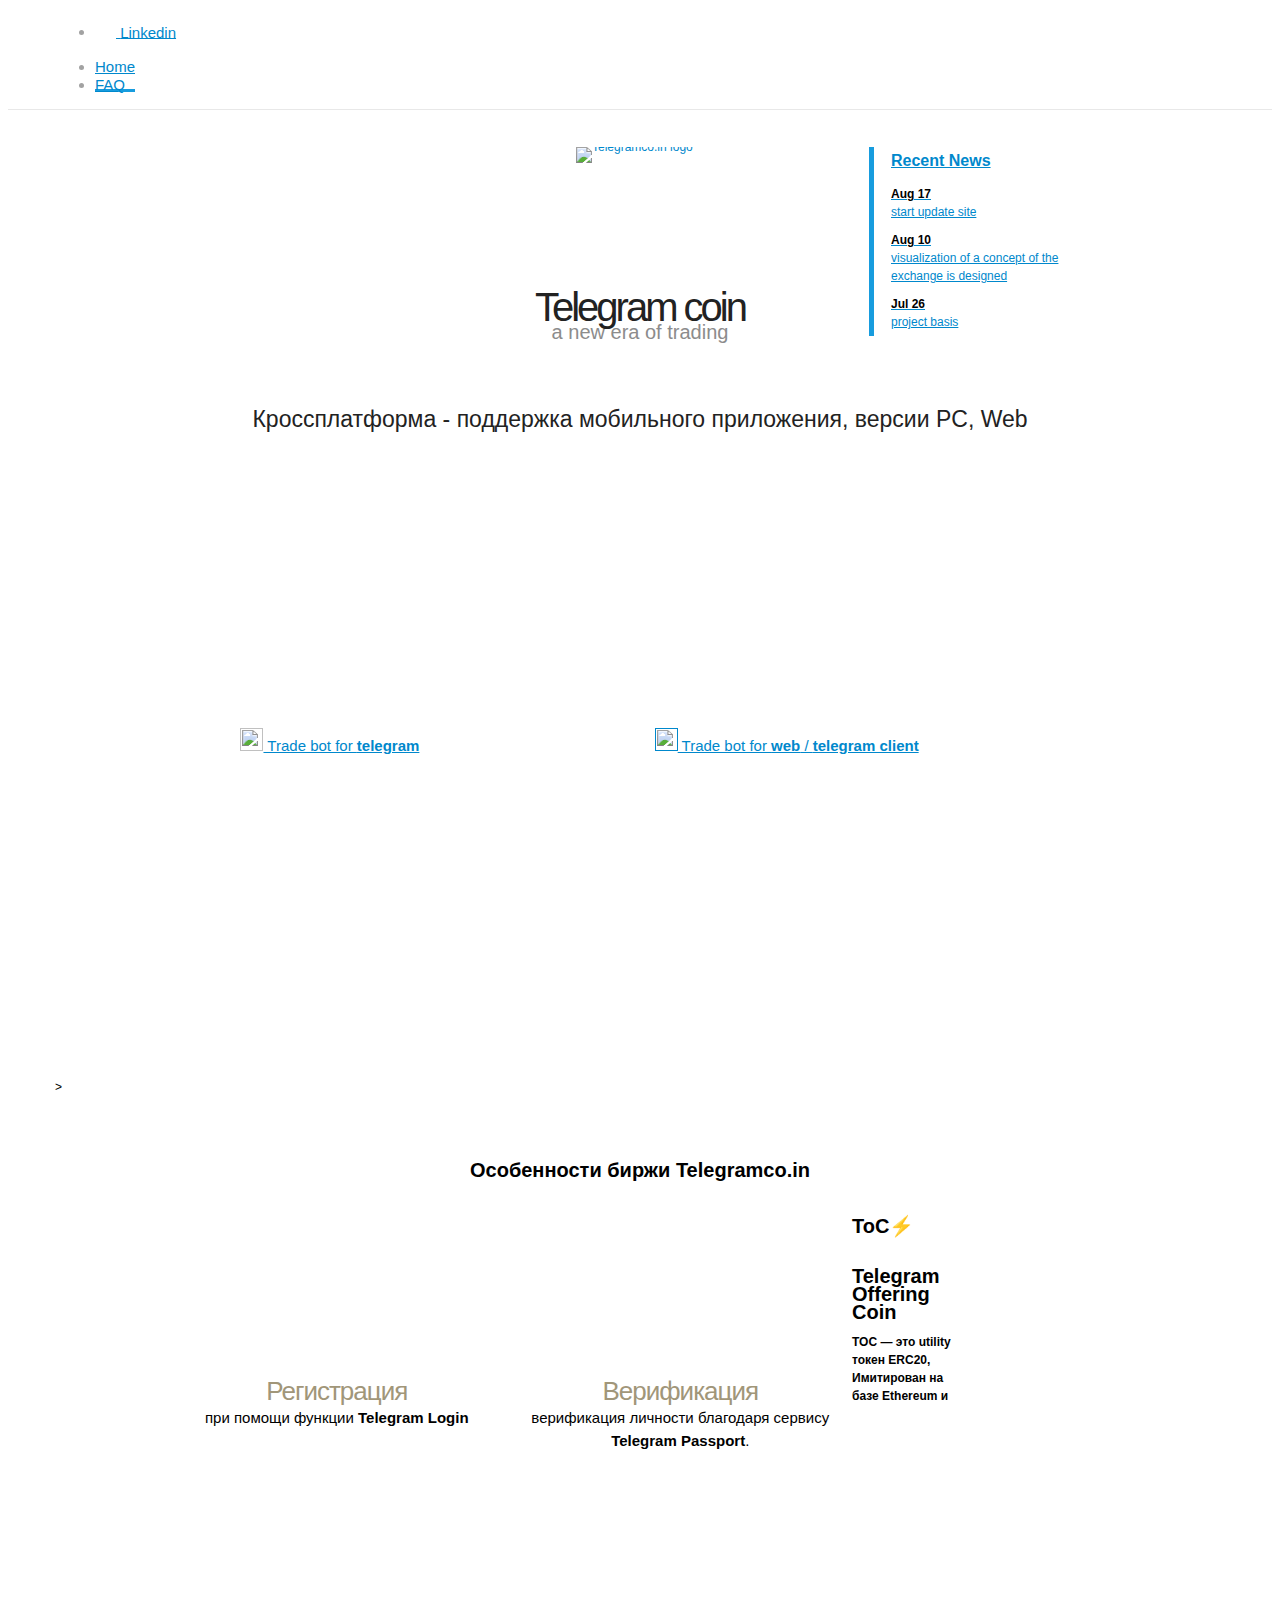
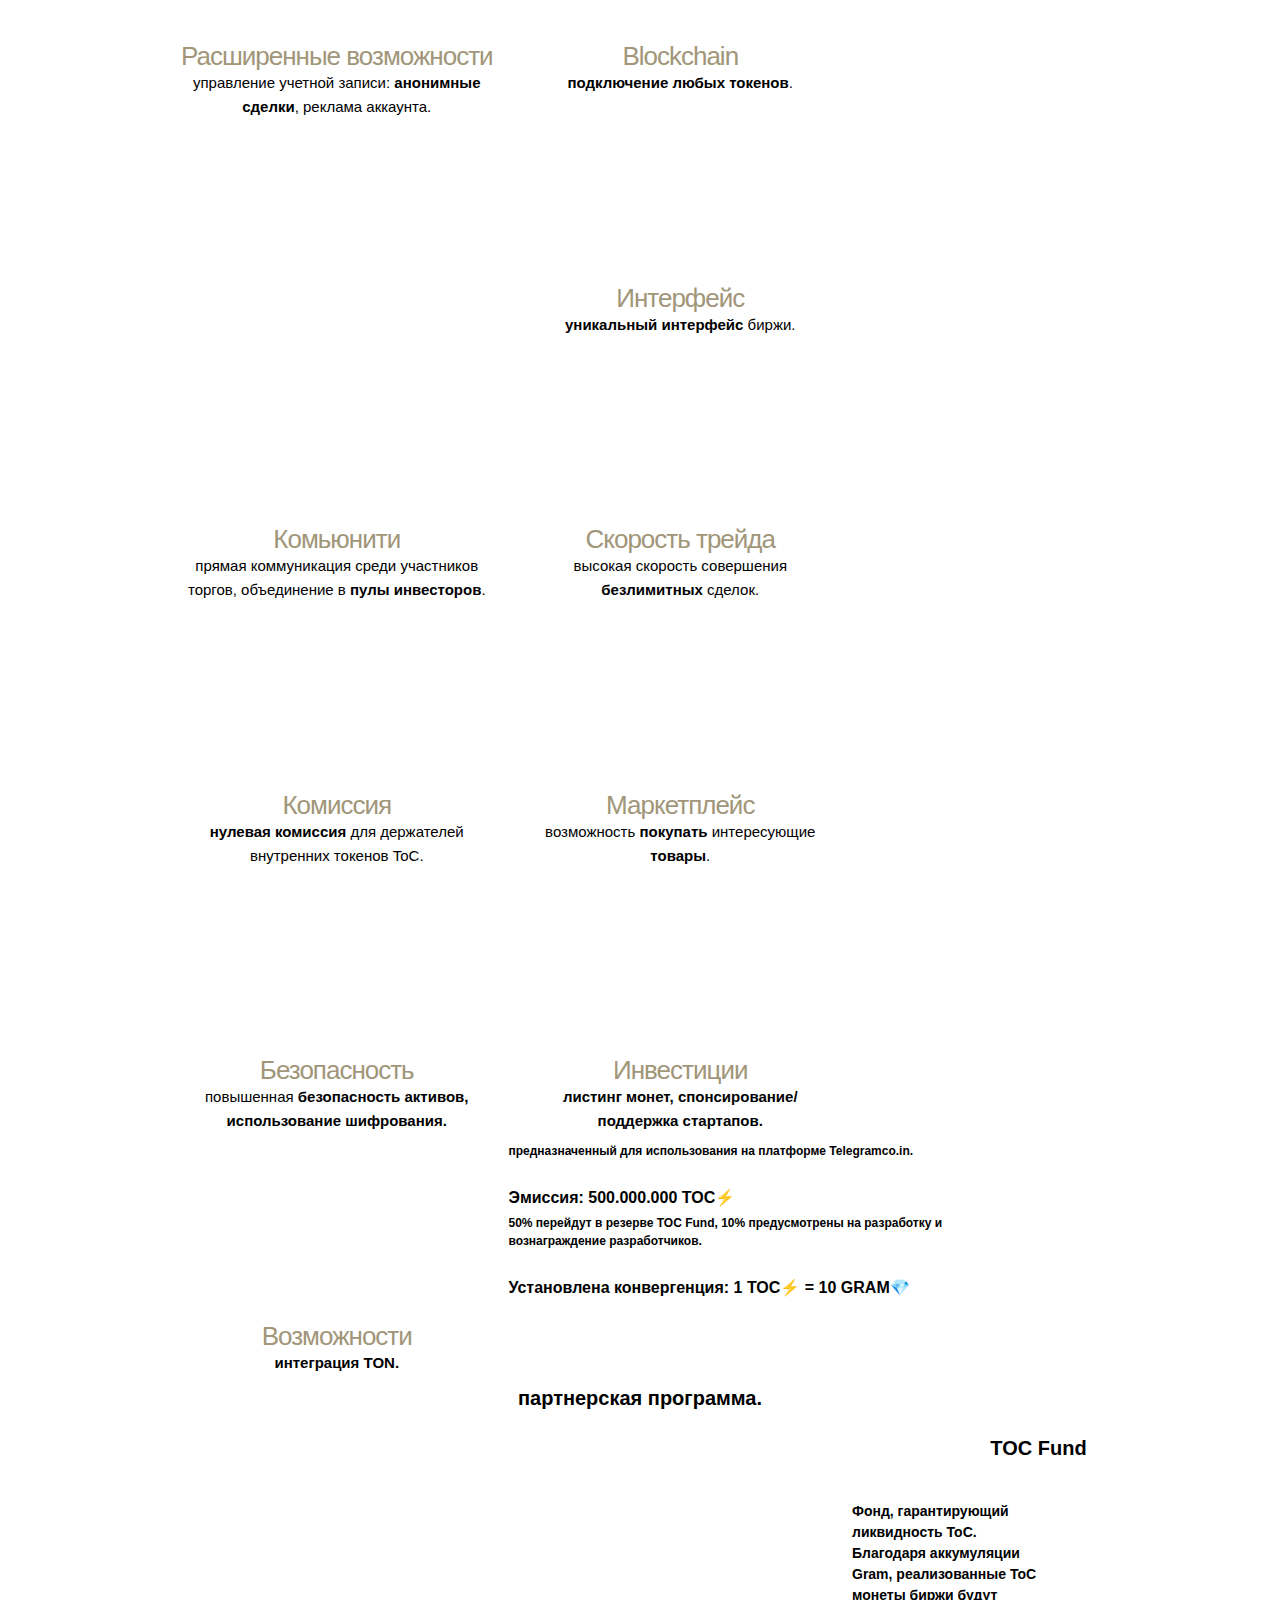
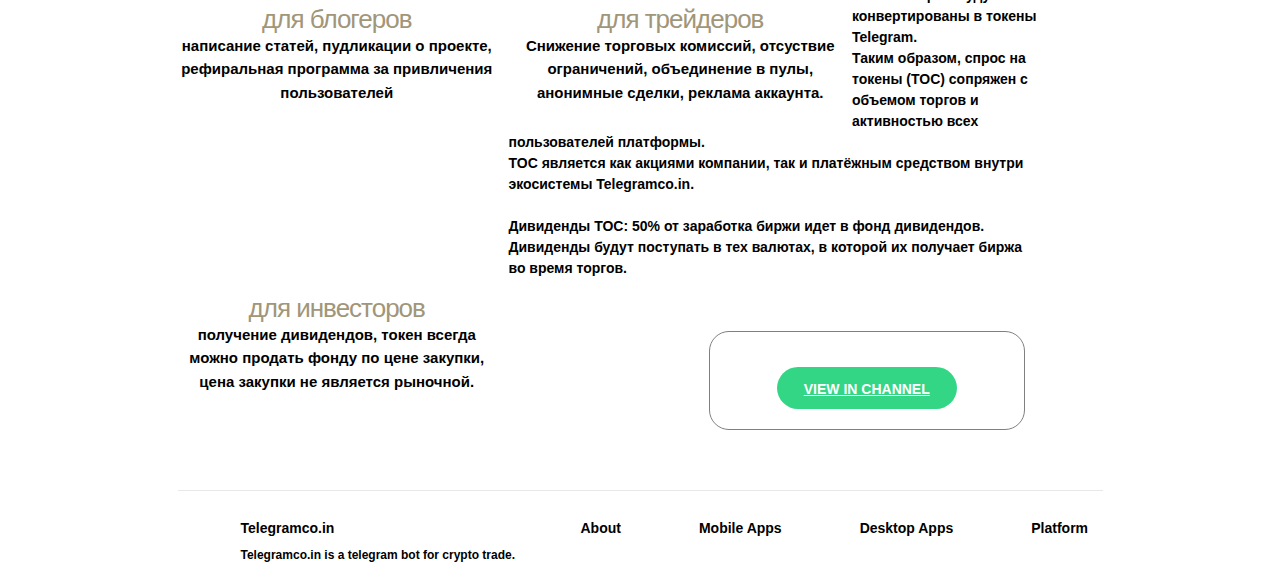
==== index.html @ ead64e20 "Update index.html" ====
<!DOCTYPE html>
<html>
  <head>
    <meta charset="utf-8">
    <title>Telegramco.in</title>
    <meta name="viewport" content="width=device-width, initial-scale=1.0">
    <meta property="og:title" content="Telegram coin – a new era of trading">
    <meta property="og:image" content="t_logo.png">
    <meta property="og:site_name" content="telegram-coin">
    <meta property="og:description" content="">
    
    <meta name="telegram:channel" content="@tonmarket">
    <link rel="shortcut icon" href="favicon.ico" type="image/x-icon">
    <link href="/css/bootstrap.min.css?2" rel="stylesheet">
    <link href="telegram-coin.css?148" rel="stylesheet" media="screen">
    <style>
    </style>
  </head>
  <body>
    <div id="fb-root"></div>
    <div class="tl_page_wrap">
      	<div class="tl_page_head navbar navbar-static-top navbar navbar-tg">
        	<div class="navbar-inner">
          		<div class="container clearfix">

            		<ul class="nav navbar-nav navbar-right">
		            	<li class="navbar-twitter">
		            		
		            		<a href="https://www.linkedin.com/company/telegram-coin/" target="_blank" data-track="Follow/linkedin" onclick="trackDlClick(this, event)">
		            			<i class="icon icon-twitter"></i>
		            			<span class="hidden-xs"> Linkedin</span>
		            		</a>
		            	</li>
		            </ul>
		            <!--ul class="slightly-pull-right nav">
					  <li class="dropdown">
					    <a class="dropdown-toggle" style="padding: 14.5px 0;" onclick="return dropdownClick(this, event)" href="#">Language <b class="caret"></b></a>
					    <ul class="dropdown-menu">
					      <li><a href="/">English</a></li>
					      <li><a href="/ru">Rusian</a></li>
					    </ul>
					  </li>
					</ul-->
					<ul class="nav navbar-nav">
					  	<li class="active"><a href="/">Home</a></li>
					  	<li class=""><a href="/faq">FAQ</a></li>
					</ul>
          		</div>
        	</div>
    	</div>
    	<div class="container clearfix tl_page_container tl_main_page_container">
        	<div class="tl_page">
        		<div class="tl_main_wrap">
  					<div class="tl_main_head">
						<div class="tl_main_side_blog">
							<div class="side_blog_wrap">
								<a href="/blog" class="side_blog_header">Recent News</a>
								<div class="side_blog_entries">
									<a href="" class="side_blog_entry">
										<div class="side_blog_date">Aug 17</div>
										<div class="side_blog_title">start update site</div>
									</a>
									<a href="" class="side_blog_entry">
										<div class="side_blog_date">Aug 10</div>
										<div class="side_blog_title">visualization of a concept of the exchange is designed</div>
									</a>
									<a href="" class="side_blog_entry">
										<div class="side_blog_date">Jul 26</div>
										<div class="side_blog_title">project basis</div>
									</a>
								</div>
							</div>
						</div>
						<div class="tl_main_logo_wrap">
							<a href="" class="tl_main_logo">
								<img class="tl_main_logo" src="/img/t_logo.png" alt="Telegramco.in logo"/>
								<h3 class="tl_main_download_desktop_header">Telegram coin</h3>
							</a>
							<p class="tl_main_logo_lead">a new era of trading</p>
						</div>
					</div>
					<div class="tl_main_download_desktop_section">
					    <h3 class="tl_main_download_desktop_header">Кроссплатформа - поддержка мобильного приложения, версии PC, Web</h3>
					</div
					<div class="tl_main_download_mobile clearfix">
						<div class="tl_main_download_mobile clearfix">
	  						<a href="https://Telegram.org" class="tl_main_download_link tl_main_download_link_android" target="_blank" data-track="AppDownload/Android" onclick="trackDlClick(this, event)">
	    						<img src="/img/tellogo.png" style="width: 23px; height: 23px;"> Trade bot for <strong>telegram</strong>
	  						</a>
	  						<a href="" class="tl_main_download_link tl_main_download_link_ios" target="_blank" data-track="AppDownload/iOS" onclick="trackDlClick(this, event)">
	    						<img src="/img/t_logo.png" style="width: 23px; height: 23px;"> Trade bot for <strong>web</strong> / <strong>telegram client</strong>
	  						</a>
	  						<!--a href="/dl/wp" class="tl_main_download_link tl_main_download_link_wp" target="_blank" data-track="AppDownload/WP" onclick="trackDlClick(this, event)">
	    						<i class="icon icon-wp"></i>Telegram for <strong>WP</strong>
	  						</a>
	  						<a href="//desktop.telegram.org/" class="tl_main_download_link tl_main_download_link_tdesktop" data-track="AppDownload/TDesktop" onclick="trackDlClick(this, event)">
								Telegram for <strong>Windows / Mac / Linux</strong>
							</a>

							<a class="tl_main_download_more_btn" href="/apps">Browse more Telegram apps<i class="icon icon-arrow-more"></i></a-->
						</div>
  					</div>
>
					<!--div id="dev_page_content_wrap" class=" dev_faq_page">
						<div id="dev_page_content" class="mobile_main_content" dir="auto">
							<p>
								Telegram — кроссплатформенный мессенджер, позволяющий обмениваться сообщениями и медиафайлами многих форматов. Используются проприетарная серверная часть c закрытым кодом, работающая на мощностях нескольких компаний США и Германии, финансируемых Павлом Дуровым в объёме порядка 13 млн долларов США ежегодно, и несколько клиентов с открытым исходным кодом, в том числе под лицензией GNU GPL.
							</p>
						</div>
					</div-->
					<!--div id="dev_page_content_wrap" class=" dev_faq_page">
						<div id="dev_page_content" class="mobile_main_content" dir="auto">
							<p><strong>Telegramco.in</strong> является первой криптовалютной биржей c интеграцией мессенджера для совершения P2P сделок.
								<br><br>
								Наш сервис позиционируется как дополнение экосистемы <strong>Telegram</strong>, благодаря функционалу и инструментам, любой пользователь 
								сможет безопасно произвести обмен или инвестировать в криптовалюты. Платформа <strong>Telegramco.in</strong> 
								нацелена стать лидирующим ресурсом в сети <strong>TON</strong>.
								<br><br>Что такое <strong>TON</strong> можно узнать здесь: 
								<a href="https://paper.dropbox.com/doc/UIo8QqHpmN6Sy57J7UEj1" onclick="return dropdownClick(this, event)">+Telegram. TON</a>
							</p>
						</div>
					</div-->

					<div class="tl_main_body">
						<a name="what-can-you-do-with-Telegram"></a>
						<h3 class="tl_main_body_header">Особенности биржи <strong>Telegramco.in</strong></h3>

					  	<div class="tl_main_cards clearfix">
					    	<div class="tl_main_card_cell">
					      		<div class="tl_main_card_wrap">
						        	<div class="tl_main_card tl_main_card_connect"></div>
						        	<h3 class="tl_main_card_header">Регистрация</h3>
					        		<div class="tl_main_card_lead">при помощи функции <strong>Telegram Login</strong></div>
					      		</div>
					    	</div>

						    <div class="tl_main_card_cell">
						      	<div class="tl_main_card_wrap">
						        	<div class="tl_main_card tl_main_card_coordinate"></div>
						        	<h3 class="tl_main_card_header">Верификация</h3>
						        	<div class="tl_main_card_lead">верификация личности благодаря сервису <strong>Telegram Passport</strong>.</div>
						      	</div>
						    </div>

						    <div class="tl_main_card_cell">
						      	<div class="tl_main_card_wrap">
						        	<div class="tl_main_card tl_main_card_synchronize"></div>
						        	<h3 class="tl_main_card_header">Расширенные возможности</h3>
						        	<div class="tl_main_card_lead">управление учетной записи: <strong>анонимные сделки</strong>, реклама аккаунта.</div>
						      	</div>
						    </div>

						    <div class="tl_main_card_cell">
						      	<div class="tl_main_card_wrap">
						        	<div class="tl_main_card tl_main_card_send"></div>
						        	<h3 class="tl_main_card_header">Blockchain</h3>
						        	<div class="tl_main_card_lead"><strong>подключение любых токенов</strong>.</div>
						      	</div>
						    </div>

						    <div class="tl_main_card_cell">
						      	<div class="tl_main_card_wrap">
						        	<div class="tl_main_card tl_main_card_encrypt"></div>
						        	<h3 class="tl_main_card_header">Интерфейс</h3>
						        	<div class="tl_main_card_lead"><strong>уникальный интерфейс</strong> биржи.</div>
						      	</div>
						    </div>

						    <div class="tl_main_card_cell">
						      	<div class="tl_main_card_wrap">
						        	<div class="tl_main_card tl_main_card_destruct"></div>
						        	<h3 class="tl_main_card_header">Комьюнити</h3>
						        	<div class="tl_main_card_lead">прямая коммуникация среди участников торгов, объединение в <strong>пулы инвесторов</strong>.</div>
						      	</div>
						    </div>

						    <div class="tl_main_card_cell_last">
						      	<div class="tl_main_card_wrap">
						        	<div class="tl_main_card tl_main_card_store"></div>
						        	<h3 class="tl_main_card_header">Скорость трейда</h3>
						        	<div class="tl_main_card_lead">высокая скорость совершения <strong>безлимитных</strong> сделок.</div>
						      	</div>
						    </div>

						    <div class="tl_main_card_cell">
						      	<div class="tl_main_card_wrap">
						        	<div class="tl_main_card tl_main_card_build"></div>
						        	<h3 class="tl_main_card_header">Комиссия</h3>
						        	<div class="tl_main_card_lead"><strong>нулевая комиссия</strong> для держателей внутренних токенов ToC.</div>
						      	</div>
						    </div>

						    <div class="tl_main_card_cell">
						      	<div class="tl_main_card_wrap">
							        <div class="tl_main_card tl_main_card_process"></div>
							        <h3 class="tl_main_card_header">Маркетплейс</h3>
							        <div class="tl_main_card_lead">возможность <strong>покупать</strong> интересующие <strong>товары</strong>.</div>
						      	</div>
						    </div>
						    <div class="tl_main_card_cell_last">
						      	<div class="tl_main_card_wrap">
						        	<div class="tl_main_card tl_main_card_secure"></div>
						        	<h3 class="tl_main_card_header">Безопасность</h3>
						        	<div class="tl_main_card_lead">повышенная <strong>безопасность активов<strong>, использование шифрования.</div>
						      	</div>
						    </div>

						    <div class="tl_main_card_cell">
						      	<div class="tl_main_card_wrap">
						        	<div class="tl_main_card tl_main_card_invest"></div>
						        	<h3 class="tl_main_card_header">Инвестиции</h3>
						        	<div class="tl_main_card_lead">листинг монет, <strong>спонсирование/поддержка стартапов</strong>.</div>
						      	</div>
						    </div>

						    <div class="tl_main_card_cell">
						      	<div class="tl_main_card_wrap">
							        <div class="tl_main_card tl_main_card_ton"></div>
							        <h3 class="tl_main_card_header">Возможности</h3>
							        <div class="tl_main_card_lead"><strong>интеграция TON</strong>.</div>
						      	</div>
						    </div>
  						</div>
					</div>
					<div id="dev_page_content_wrap" >
						<h1 style="margin: 0 10%">ToC⚡️</h1> 
						<div style="margin: 0 10%">
							<h3>Telegram Offering Coin</h3>
							<div>
								<p>TOC — это utility токен ERC20, Имитирован на базе Ethereum и предназначенный для использования на платформе Telegramco.in. </p>
							</div>
							<div>
								<h5>Эмиссия: 500.000.000 TOC⚡️</h2>
								50% перейдут в резерве TOC Fund, 10% предусмотрены на разработку и вознаграждение разработчиков.
								<h5>Установлена конвергенция: 1 TOC⚡️ = 10 GRAM💎</h5>
							</div>
						</div>
					</div>
					<div class="tl_main_body">
						<a name="what-can-you-do-with-Telegram"></a>
						<h3 class="tl_main_body_header"><strong>партнерская программа.</strong></h3>

					  	<div class="tl_main_cards clearfix">
					    	<div class="tl_main_card_cell">
					      		<div class="tl_main_card_wrap">
						        	<div class="tl_main_card tl_main_card_bloger"></div>
						        	<h3 class="tl_main_card_header">для блогеров</h3>
					        		<div class="tl_main_card_lead">написание статей, пудликации о проекте, рефиральная программа за привличения пользователей</div>
					      		</div>
					    	</div>

						    <div class="tl_main_card_cell">
						      	<div class="tl_main_card_wrap">
						        	<div class="tl_main_card tl_main_card_trader"></div>
						        	<h3 class="tl_main_card_header">для трейдеров</h3>
						        	<div class="tl_main_card_lead">Снижение торговых комиссий, отсуствие ограничений, объединение в пулы, анонимные сделки, реклама аккаунта.</div>
						      	</div>
						    </div>

						    <div class="tl_main_card_cell">
						      	<div class="tl_main_card_wrap">
						        	<div class="tl_main_card tl_main_card_invester"></div>
						        	<h3 class="tl_main_card_header">для инвесторов</h3>
						        	<div class="tl_main_card_lead">получение дивидендов, токен всегда можно продать фонду по цене закупки, цена закупки не является рыночной.</div>
						      	</div>
						    </div>
						</div>
					</div>
					<div class="tl_main_download_desktop_section">
					    <h3 class="tl_main_download_desktop_header">TOC Fund</h3>
					</div>
					<div id="dev_page_content_wrap" class=" dev_faq_page">
						<div id="dev_page_content" class="mobile_main_content" dir="auto">
							<p>
								Фонд, гарантирующий ликвидность ToС. Благодаря аккумуляции Gram, реализованные ToC монеты биржи будут конвертированы в токены Telegram.<br>
								Таким образом, спрос на токены (TOC) сопряжен с объемом торгов и активностью всех пользователей платформы.<br>
								TOC является как акциями компании, так и платёжным средством внутри экосистемы Telegramco.in.<br><br>

								Дивиденды TOC: 50% от заработка биржи идет в фонд дивидендов. Дивиденды будут поступать в тех валютах, в которой их получает биржа во время торгов.
							</p>
						</div>
					</div>
  					<div class="tl_main_cards clearfix" style="align-items: center; align-content: center;">
    					<div style="border:grey solid 1px;border-radius:20px;padding:20px;margin:0 200px;">
      						<div class="">
								<script async src="https://telegram.org/js/telegram-widget.js?4" data-telegram-post="tonmarket/15" data-width="100%"></script>
				            	<script async src="https://telegram.org/js/telegram-widget.js?4" data-telegram-post="tonmarket/21" data-width="100%"></script>
      						</div>
							<div class="tgme_page_widget_action" style="padding-top:15px;">
								<a class="tgme_action_button_new" href="tg://resolve?domain=durov&amp;post=43">
									View In Channel
								</a>
							</div>
    					</div>
					</div>
  					<div class="tl_main_noshare clearfix"></div>
				</div>
        	</div>
      	</div>
    </div>
    <div class="footer_wrap">
		<div class="footer_columns_wrap clearfix footer_desktop">
		    <div class="footer_column footer_column_telegram">
			    <h5>Telegramco.in</h5>
			    <div class="footer_telegram_description"></div>
			    Telegramco.in is a telegram bot for crypto trade.
		    </div>

		    <div class="footer_column">
		      	<h5><a>About</a></h5>
		      	<!--ul>
		        	<li><a href="/faq">FAQ</a></li>
		        	<li><a href="/blog">Blog</a></li>
		        	<li><a href="/press">Press</a></li>
		      	</ul-->
	    	</div>
		    <div class="footer_column">
		      	<h5><a>Mobile Apps</a></h5>
		      	<!--ul>
		        	<li><a href="/dl/ios">iPhone/iPad</a></li>
		        	<li><a href="/dl/android">Android</a></li>
		        	<li><a href="/dl/wp">Windows Phone</a></li>
		      	</ul-->
		    </div>
			<div class="footer_column">
      			<h5><a>Desktop Apps</a></h5>
  				<!--ul>
			        <li><a href="//desktop.telegram.org/">PC/Mac/Linux</a></li>
			        <li><a href="//macos.telegram.org/">macOS</a></li>
			        <li><a href="/dl/web">Web-browser</a></li>
  				</ul-->
    		</div>
    		<div class="footer_column footer_column_platform">
      			<h5><a>Platform</a></h5>
      			<!--ul>
			        <li><a href="//core.telegram.org/api">API</a></li>
			        <li><a href="//translations.telegram.org/">Translations</a></li>
			        <li><a href="//instantview.telegram.org/">Instant View</a></li>
			    </ul-->
    		</div>
  		</div>
		<div class="footer_columns_wrap clearfix footer_mobile">
			<!--div class="footer_column">
			  	<h5><a href="/faq">About</a></h5>
			</div>
		    <div class="footer_column">
		      	<h5><a href="/blog">Blog</a></h5>
		    </div>
		    <div class="footer_column">
		      	<h5><a href="/apps">Apps</a></h5>
		    </div>
		    <div class="footer_column">
		      	<h5><a href="//core.telegram.org/">Platform</a></h5>
		    </div-->
    		<div class="footer_column">
      			<h5><a href="https://www.linkedin.com/company/telegram-coin/" target="_blank" data-track="Follow/linkedin" onclick="trackDlClick(this, event)">linkedin</a></h5>
    		</div>
  		</div>
	</div>
    <script src="main.js?24"></script>

  </body>
</html>
---- telegram-coin.css ----
body {
  font: 12px/18px "Lucida Grande", "Lucida Sans Unicode", Arial, Helvetica, Verdana, sans-serif;
  /*-webkit-font-smoothing: antialiased;*/
}

a,
a:hover {
  color: #0088cc;
}
a:focus {
  text-decoration: none;
}
a:hover {
  text-decoration: underline;
}

.container {
  margin-right: auto;
  margin-left: auto;
  padding-left: 15px;
  padding-right: 15px;
}
@media (min-width: 768px) {
  .container {
    width: 750px;
  }
  .tl_text_desctop_none_mobail {
    padding-top: 30.5%;
  }
}
@media (max-width: 768px) {
  .mobile_main_content {
    padding-left: 10px;
    padding-right: 10px;
  }
}
@media (min-width: 992px) {
  .container {
    width: 970px;
  }
}
@media (min-width: 1200px) {
  .container {
    width: 1170px;
  }
}
.container-fluid {
  margin-right: auto;
  margin-left: auto;
  padding-left: 15px;
  padding-right: 15px;
}
.row {
  margin-left: -15px;
  margin-right: -15px;
}

.container:before {
  content: " ";
  display: table;
}
.container:after {
  content: " ";
  display: table;
  clear: both;
}

.tl_page_head {
  margin-bottom: 0;
}
.navbar-tg .navbar-inner {
  box-shadow: none;
  -webkit-box-shadow: none;
  border-bottom: 1px solid #e8e8e8;
}
.navbar-tg .nav a {
  color: #0088cc;
  -webkit-transition: padding-bottom .2s ease-in-out, box-shadow .2s ease-in-out;
  -moz-transition: padding-bottom .2s ease-in-out, box-shadow .2s ease-in-out;
  -ms-transition: padding-bottom .2s ease-in-out, box-shadow .2s ease-in-out;
}
.navbar-tg .nav a:hover,
.navbar-tg .nav .active a {
  color: #0088cc;
}
.navbar-tg .nav .active a {
  box-shadow: 0px 3px 0px 0px #179cde;
  -webkit-box-shadow: 0px 3px 0px 0px #179cde;
  padding-bottom: 13.5px;
}
.navbar-tg .nav li a:hover {
  box-shadow: 0px 3px 0px 0px #179cde;
  -webkit-box-shadow: 0px 3px 0px 0px #179cde;
  padding-bottom: 13.5px;
}
.navbar-tg .nav a,
.navbar-tg .nav a:hover,
.navbar-tg .nav a:focus {
  background-color: transparent;
}

.nav {
  color: #a2a2a2;
  font-size: 15px;
}


.caret {
  display: inline-block;
  background: url(/img/dropdown_1x.png) -2px -5px no-repeat;
  border: 0;
  width: 14px;
  height: 6px;
  margin-left: 2px;
  vertical-align: middle;
}


.nav-pills > li > a {
  font-size: 15px;
  padding: 8px 17px;
  border-radius: 0;
}

.nav > li > a:hover,
.nav > li > a:focus {
  background-color: #f0f6fa;
  text-decoration: none;
}

.nav .open > a,
.nav .open > a:hover,
.nav .open > a:focus,
.nav-pills > li.active > a,
.nav-pills > li.active > a:hover,
.nav-pills > li.active > a:focus {
  box-shadow: none;
  background-color: #1e98d4;
  color: #FFF;
  border: 0;
}

.nav .open > a .caret,
.nav .open > a:hover .caret,
.nav .open > a:focus .caret {
  background-position: -2px -15px;
}

.dropdown-menu {
  min-width: 177px;
  padding: 0;
  margin: 7px 0 0 0;
  list-style: none;
  font-size: 13px;
  text-align: left;
  background-color: #fff;
  border-radius: 0;
  border: 1px solid rgba(29,92,123,0.3);
  box-shadow: 0 1px 1px rgba(20,60,83,0.1);
  -webkit-box-shadow: 0 1px 1px rgba(20,60,83,0.1);
}
.dropdown-menu > li > a {
  padding: 8px 18px;
  margin: 0 -1px;
  color: #08c;
}
.dropdown-menu > li > a:first-child {
  margin-top: -1px;
  padding-top: 9px;
}
.dropdown-menu > li > a:last-child {
  margin-bottom: -1px;
  padding-bottom: 9px;
}
.dropdown-menu > li > a:hover,
.dropdown-menu > li > a:focus,
.dropdown-menu > li.active > a {
  text-decoration: none;
  color: #FFF;
  background-color: #1e98d4;
}

#dev_page_content > ul:not(.nav),
#dev_page_content ul.bulleted {
  list-style-type: none;
  padding-left: 10px;
}
.is_rtl #dev_page_content > ul:not(.nav),
.is_rtl #dev_page_content ul.bulleted {
  padding-right: 10px;
  padding-left: 0;
}


#dev_page_content > ul:not(.nav) li,
#dev_page_content ul.bulleted li {
  background-image: url(../img/bullet.png?2);
  background-repeat: no-repeat;
  background-position: 0px 8px;
  padding-left: 20px;
}

.is_rtl #dev_page_content > ul:not(.nav) li,
.is_rtl #dev_page_content ul.bulleted li {
  background-position: 100% 8px;
  padding-left: 0;
  padding-right: 20px;
}
#disk_ul{
  list-style-type: disc;
  padding-left: 0px;
  margin-left: 5px;
}


.breadcrumb > li {
  text-shadow: none;
}
.breadcrumb > li > .divider {
  color: #c1d3e4;
}

pre, code {
  border: 0;
}
pre {
  font-size: 13px;
  color: #546172;
  background: #ecf3f8;
  border-radius: 0;
}
code {
  background: #feeae4;
  color: #c61717;
  padding: 3px 5px;
  border-radius: 0;
}
blockquote {
  border-left-color: #179cde;
}
blockquote p {
  font-size: 14px;
  font-weight: normal;
  line-height: 20px;
  margin-bottom: 10px;
}
.table td, .table th {
  border-top-color: #eee;
}
h1, h2, h3, h4, h5, h6 {
  font-weight: bold;
  margin: 20px 0 10px 0;
  position: relative;
}
h1 {
  font-size: 20px;
  margin-top: 32px;
  margin-bottom: 12px;
}
h2 {
  font-size: 20px;
  margin-top: 32px;
  margin-bottom: 12px;
}
h3 {
  font-size: 20px;
  margin-top: 32px;
  margin-bottom: 10px;
}
h4 {
  font-size: 16px;
  margin-top: 29px;
  margin-bottom: 7px;
}
h5 {
  font-size: 16px;
  margin-top: 29px;
  margin-bottom: 7px;
}

a.btn,
button.btn {
  border-radius: 0;
}

.form-control {
  border-radius: 0;
  box-shadow: none;
}


a.anchor {
  text-decoration: none;
  line-height: 1;
  margin-left: -22px;

  cursor: default;
  display: block;
  position: absolute;
  top: 0;
  left: 0;
  bottom: 0;

  border-top: 10px solid transparent;
  margin-top: -10px;
  -webkit-background-clip:padding-box;
  -moz-background-clip:padding;
  background-clip:padding-box;
  outline: 0;
}

a.anchor i.anchor-icon {
  display: inline-block;
  width: 18px;
  height: 20px;
  margin-top: 2px;
  line-height: 14px;
  vertical-align: text-top;
  background: url(../img/link-icon.png) 0 0 no-repeat;
  background-size: 17px 18px;
  opacity: 0;

  cursor: pointer;
  padding: 0;
  position: relative;
  z-index: 10;

  -webkit-transition: opacity .15s ease-in-out;
  -moz-transition: opacity .15s ease-in-out;
  -ms-transition: opacity .15s ease-in-out;
  -o-transition: opacity .15s ease-in-out;
  transition: opacity .15s ease-in-out;
}

h1 a.anchor i.anchor-icon {margin-top: 2px;}
h2 a.anchor i.anchor-icon {margin-top: 2px;}
h3 a.anchor i.anchor-icon {margin-top: 2px;}
h4 a.anchor i.anchor-icon {margin-top: 0px;}


h1:hover a.anchor i.anchor-icon,
h2:hover a.anchor i.anchor-icon,
h3:hover a.anchor i.anchor-icon,
h4:hover a.anchor i.anchor-icon,
h5:hover a.anchor i.anchor-icon,
h6:hover a.anchor i.anchor-icon {
  opacity: 0.6;
}
i.anchor-icon:hover {
  opacity: 1 !important;
}

.breadcrumb {
  background-color: #ecf3fa;
}
.breadcrumb {
  white-space: nowrap;
  text-overflow: ellipsis;
  overflow: hidden;
}
.breadcrumb li {
  display: inline-block;
  float: none;
  white-space: nowrap;
  text-overflow: ellipsis;
}
.breadcrumb > li + li:before {
  padding: 0;
  content: "";
}
.icon-breadcrumb-divider {
  display: inline-block;
  background: url(../img/breadcrumb_divider_1x.png) 0 50% no-repeat;
  width: 5px;
  height: 18px;
  line-height: 18px;
  margin: 0 8px;
  vertical-align: top;
}

.slightly-pull-right {
  float: right;
}
.slightly-pull-left {
  float: left;
}


.back_to_top_wrap {
  display: block;
  pointer-events: none;
  cursor: default;
  position: fixed;
  left: 0;
  top: 0;
  bottom: 0;
  outline: none;
  box-shadow: none;
  opacity: 0;
  /*display: none;*/
  transition: opacity ease-in-out 0.2s;
  -webkit-transition: opacity ease-in-out 0.2s;
}
.back_to_top_wrap.back_to_top_shown {
  cursor: pointer;
  pointer-events: all;
  /*display: block;*/
  opacity: 1;
}
.back_to_top_wrap:hover {
  text-decoration: none;
}
.back_to_top {
  font-size: 15px;
  width: 120px;
  text-align: center;
  padding: 18px 15px 18px 7px;
  transition: background ease-in-out 0.2s;
  -webkit-transition: background ease-in-out 0.2s;
}
.back_to_top_wrap:hover .back_to_top {
  background: #ecf3f8;
  background: rgba(174, 198, 215, 0.2);
}
.icon-to-top {
  display: inline-block;
  background: url(../img/back_to_top_1x.png) 0 50% no-repeat;
  width: 16px;
  height: 7px;
  margin-right: 12px;
  margin-top: 7px;
  vertical-align: text-top;
}


.navbar-tg .navbar-twitter a {
  padding-top: 12.5px;
  padding-bottom: 12.5px;
}

.tl_main_page_container {
  padding: 0;
}

.tl_main_wrap {
  margin-top: 17px;
}
.tl_main_wrap h3 {
  color: #222222;
  font-size: 23px;
  font-weight: 500;
}
.tl_main_award {
  width: 100px;
  height: 100px;
  display: block;
  background: url(../img/SiteAward.gif) 0 0 no-repeat;
  margin: 2px;
}

.no_access_wrap {
  color: #999;
  padding: 100px 40px;
  text-align: center;
  font-size: 18px;
}

.side_blog_wrap {
  background: #ecf3fa;
  padding: 15px 20px 20px;
  font-size: 12px;
  width: 180px;
}
.side_blog_header {
  display: block;
  color: #0088cc;
  font-weight: bold;
  font-size: 16px;
  margin-bottom: 15px;
}
a.side_blog_entry {
  display: block;
  margin-top: 10px;
}
a.side_blog_entry:hover {
  text-decoration: none;
}
.side_blog_date {
  color: #000;
  font-weight: bold;
}
.side_blog_title {
  color: #0088cc;
}
a.side_blog_entry:hover .side_blog_title {
  text-decoration: underline;
}
.side_tour_entry .side_blog_title {
  font-size: 14px;
}

.tl_main_bottom_blog,
.tl_blog_bottom_blog {
  display: none;
}
.tl_main_side_blog {
  position: relative;
}
.tl_main_side_blog .side_blog_wrap {
  position: absolute;
  margin-top: 20px;
  right: 137px;
}
.tl_main_bottom_blog {
  margin: 0px 15px 20px;
}
.side_blog_wrap {
  background: none;
  padding: 5px 17px;
  margin: 0 0 17px 26px;
  border-left: 5px solid #179cde;
}
.tl_blog_bottom_blog .side_blog_wrap {
  margin: 0 0 0 10px;
}
.tl_blog_side_blog {
  position: relative;
}
.tl_blog_side_blog .side_blog_wrap {
  position: absolute;
  margin-top: 50px;
  right: -200px;
}



.tl_main_logo_wrap {
  max-width: 315px;
  margin: 0 auto;
  padding: 20px 0 20px;
}
a.tl_main_logo {
  display: block;
  line-height: 0;
  text-decoration: none !important;
}
img.tl_main_logo {
  display: block;
  width: 128px;
  height: 128px;
  margin: 0 auto;
}
.tl_main_logo h3 {
  color: #222222;
  font-size: 40px;
  letter-spacing:-3px;
  font-weight:bold;
  font-weight: 500;
}
.tl_main_logo_title,
.tl_main_logo_title:hover {
  font-size: 34px;
  color: #222222;
  text-align: center;
  margin-top: 18px;
  margin-bottom: 6px;
  font-weight: normal;
  letter-spacing: -2px;
}
.tl_main_logo_title_image {
  width: 144px;
  height: 36px;
  background: url(../img/Telegram_1x.png) 0 0 no-repeat;
  margin: 18px auto 6px;
}
.tl_main_logo_lead {
  font-size: 20px;
  line-height: 148%;
  max-width: 285px;
  margin: 0 auto;
  color: #8c8c8c;
  text-align: center;
  padding: 1px 0 10px;

  font-family: "HelveticaNeue-Light", "Helvetica Neue Light", "Helvetica Light", Helvetica, Arial , Verdana, sans-serif;
  font-weight: 300;
}


.tl_main_head_download {
  margin: 6px auto 35px;
  max-width: 798px;
  text-align: center;
}
.tl_main_download_btn {
  display: inline-block;
  color: #FFF;
  font-size: 16px;
  background: #a19481;
  border-radius: 4px;
  padding: 10px 15px;
  line-height: 35px;
  overflow: hidden;
  width: 220px;
  margin: 5px 8px;
  text-align: center;
}
.tl_main_download_btn:hover {
  background-color: #a99d8b;
  color: #FFF;
  text-decoration: none;
}
.tl_main_download_btn:active {
  background-color: #998e7e;
}

.tl_main_download_mobile {
  text-align: center;
  max-width: 1028px;
  margin: 20px auto 20px;
  margin: 0 auto;
}
.tl_main_download_link {
  text-align: center;
  display: inline-block;
  height: 290px;
  padding-top: 250px;
  padding-bottom: 20px;
  margin: 40px 0;
  font-size: 15px;
  max-width: 100%;
  -webkit-transition: box-shadow .2s ease-in-out;
  -moz-transition: box-shadow .2s ease-in-out;
  -ms-transition: box-shadow .2s ease-in-out;
}
.tl_main_download_link:hover {
  text-decoration: none;
  box-shadow: 0px 3px 0px 0px #179cde;
}
.tl_main_download_link_android {
  width: 28.21%;
  min-width: 245px;
  background: url(/img/SiteAndroid.jpg?1) 50% 0 no-repeat;
}
.tl_main_download_link_ios {
  width: 60%;
  min-width: 350px;
  background: url(/img/20180818.png?1) 50% 0 no-repeat;
  background-size: 440px 250px;
}
.tl_main_download_link_wp {
  width: 28.793774%;
  min-width: 245px;
  background: url(../img/SiteWP.jpg?2) 50% 0 no-repeat;
}
.tl_main_download_link_tdesktop {
  display: none;
  min-width: 320px;
  background: url(../img/SiteTDesktop.png) 50% 0 no-repeat;
}

.tl_main_download_more_btn {
  margin-bottom: 0;
  font-weight: normal;
  text-align: center;
  vertical-align: middle;
  cursor: pointer;
  background-image: none;
  border: 0;
  white-space: nowrap;
  padding: 10px 16px;
  font-size: 15px;
  line-height: 1.33;
  -webkit-user-select: none;
  -moz-user-select: none;
  -ms-user-select: none;
  user-select: none;
  color: #ffffff;
  background-color: #318fd3;
  margin-top: 5px;
  display: none;
  border-radius: 3px;
}
.tl_main_download_more_btn:hover {
  color: #FFF;
}
.icon-arrow-more {
  display: inline-block;
  vertical-align: baseline;
  width: 6px;
  height: 11px;
  background: url(../img/tl_arrow.png) 0 0 no-repeat;
  margin-left: 10px;
}

.tl_main_download_desktop_header {
  text-align: center;
}
.tl_main_download_desktop_wrap1 {
  height: 291px;
  overflow: hidden;
  margin: 50px 0;
}
.tl_main_download_desktop_wrap {
  position: absolute;
  left: 0;
  right: 0;
}
.tl_main_download_desktop {
  position: absolute;
  left: 0;
  right: 0;
  min-width: 804px;
  background: url(../img/SiteDesktop.jpg?1) 50% 19px no-repeat;
  /*overflow: hidden;*/
}



.tl_main_download_desktop_links {
  width: 804px;
  margin: 0 auto;
}
.tl_main_download_desktop_link {
  text-align: center;
  display: inline-block;
  padding: 0 0 20px;
  font-size: 15px;
  vertical-align: top;
  -webkit-transition: box-shadow .2s ease-in-out;
  -moz-transition: box-shadow .2s ease-in-out;
  -ms-transition: box-shadow .2s ease-in-out;
}
.tl_main_download_desktop_link:hover {
  text-decoration: none;
  box-shadow: 0px 3px 0px 0px #179cde;
}
.tl_main_download_link_web {
  width: 48%;
}
.tl_main_download_link_osx {
  width: 48%;
  padding-left: 20px;
  padding-right: 20px;
}
.tl_main_download_link_td {
  width: 32.1%;
}
.tl_main_body {
  margin-top: 40px;
  padding-top: 5px;
}
.tl_main_body_header {
  text-align: center;
  margin-top: 0;
  padding-top: 20px;
}

.icon-android,
.icon-ios,
.icon-wp {
  display: inline-block;
  vertical-align: text-top;
  width: 25px;
  height: 30px;
  background: url(../img/SiteLogos.png) 0 0 no-repeat;
  margin-right: 10px;
}

.icon-ios {
  background-position: 0 0px;
  height: 26px;
  margin-top: -5px;
}
.icon-android {
  background-position: 0 -46px;
  height: 23px;
  margin-top: -3px;
}
.icon-wp {
  background-position: 0 -90px;
  height: 20px;
  margin-top: -1px;
}

.icon {
  display: inline-block;
}
.icon-twitter {
  width: 21px;
  height: 21px;
  vertical-align: text-top;
  margin-top: -1px;
  background: url(/img/logo-linkedin1.png) 0 0 no-repeat;
  opacity: 0.9;
}
a:hover .icon-twitter {
  opacity: 0.99;
}



.tl_main_cards {
  max-width: 950px;
  margin: 18px auto 0;
  padding: 0;
}
.tl_main_card_cell,
.tl_main_card_cell_last {
  position: relative;
  min-height: 1px;
  padding-left: 15px;
  padding-right: 15px;
}

@media (min-width: 768px) {
  .tl_main_card_cell,
  .tl_main_card_cell_last {
    float: left;
  }
  .tl_main_card_cell_last {
    width: 100%;
  }
  .tl_left_massager{
    width: 62%;
  }
  .tl_right_massager{
    width: 35%;
    padding-top: 3.5%;
  }
}
@media (min-width: 992px) {
  .tl_main_card_cell,
  .tl_main_card_cell_last {
    width: 33%;
  }
}

.tl_main_card_wrap {
  max-width: 400px;
  margin: 0 auto;
  padding: 20px 0 9px;
}
.tl_main_card {
  background: url(../img/tl_card_fast.gif) 0 0 no-repeat;
  width: 150px;
  height: 150px;
  margin: 0 auto;
}

.tl_main_card_fast {
  background-image: url(../img/t_logo.png);
}
.tl_main_card_powerful {
  background-image: url(../img/t_logo.png);
}
.tl_main_card_free {
  background-image: url(../img/t_logo.png);
}
.tl_main_card_secure {
  background-image: url(../img/t_logo.png);
}
.tl_main_card_cloud {
  background-image: url(../img/t_logo.png);
}
.tl_main_card_private {
  background-image: url(../img/t_logo.png);
}
.tl_main_card_decentralized {
  background-image: url(../img/t_logo.png);
}
.tl_main_card_open {
  background-image: url(../img/t_logo.png);
}
.tl_main_card_wecandoit {
  background-image: url(../img/t_logo.png);
}

.tl_main_card_connect {
  background-image: url(../img/mainblocicon1.png);
  background-position-y: -395px;
  background-position-x: -20px;
}
.tl_main_card_coordinate {
  background-image: url(../img/mainblocicon1.png);
background-position-y: -205px;
    background-position-x: -20px;
}
.tl_main_card_synchronize {
  background-image: url(../img/mainblocicon.png);
  background-position-y: -205px;
    background-position-x: -220px;
}
.tl_main_card_build {
  background-image: url(../img/mainblocicon3.png);
  background-position-y: -15px;
    background-position-x: -220px;
}
.tl_main_card_encrypt {
  background-image: url(../img/mainblocicon3.png);
background-position-y: -205px;
    background-position-x: -220px;}
.tl_main_card_send {
  background-image: url(../img/mainblockchain.png);
      background-size: 140px;
background-position-x: 10px;
}
.tl_main_card_process {
  background-image: url(../img/mainblocicon3.png);
  background-position-y: -395px;
    background-position-x: -220px;
}
.tl_main_card_destruct {
  background-image: url(../img/mainblocicon3.png);
  background-position-y: -15px;
    background-position-x: -20px;
}
.tl_main_card_store {
  background-image: url(../img/mainblocicon3.png);
  background-position-y: -205px;
    background-position-x: -420px;
}
.tl_main_card_secure {
  background-image: url(../img/mainblocsecure.png);
  background-position-y: 15px;
  background-position-x: 15px;
  background-size: 130px;
}
.tl_main_card_invest{
 background-image: url(../img/mainblocicon.png);
  background-position-y: -395px;
  background-position-x: -20px;
}
.tl_main_card_ton{
 background-image: url(../img/mainblocton.png);
  background-position-y: 15px;
  background-position-x: 20px;
  background-size: 130px;
}
.tl_main_card_bloger{
 background-image: url(../img/bloger.png);
  background-size: 160px;
}
.tl_main_card_trader{
 background-image: url(../img/trader.png);
  background-size: 160px;
}
.tl_main_card_invester{
 background-image: url(../img/invest.png);
  background-size: 160px;
}
h3.tl_main_card_header {
  color: #a19679;
  text-align: center;
  margin: 15px 0 6px;
  font-size: 26px;
  font-weight: normal;
  letter-spacing: -1px;
}

.tl_main_card_lead {
  font-size: 15px;
  line-height: 158%;
  text-align: center;
}

.tl_main_share {
  margin: 24px auto 40px;
  /*padding-bottom: 30px;*/
  max-width: 330px;
  text-align: center;
}
.tl_main_noshare {
  height: 50px;
}
.tl_main_twitter_widget_wrap {
  /*float: left;*/
  display: inline-block;
}
.tl_main_facebook_widget_wrap {
  /*float: left;*/
  margin-right: 20px;
  display: inline-block;
}
.fb_iframe_widget span {
  vertical-align: baseline !important;
}

.tl_main_gplus_widget_wrap {
  /*float: left;*/
  display: inline-block;
}

.tl_twitter_share_btn {
  display: inline-block;
  border-radius: 15px;
  background-color: #54a9eb;
  cursor: pointer;
  margin-right: 15px;
  padding: 7px 15px;
  color:#FFF;
  font-weight: bold;
}
.tl_twitter_share_btn:hover,
.tl_twitter_share_btn:active,
.tl_twitter_share_btn:focus {
  text-decoration: none;
  color: #FFF;
  outline: none;
}
.tl_twitter_share_cnt {
  display: none;
  color: #c4e3fb;
}


.footer_wrap {
  border-top: 1px solid #e8e8e8;
  max-width: 925px;
  margin: 10px auto 0;
  padding: 28px 0 34px;
}
.footer_mobile {
  display: none;
}
.footer_columns_wrap {
  padding-left: 0;
  padding: 0 0 0 63px;
  margin: 0;
}
.footer_column {
  float: left;
  padding-right: 78px;
}
.footer_column_telegram {
  width: 290px;
  padding-right: 50px;
}
.footer_column:last-child {
  padding-right: 0;
}
.footer_column:first-child {
  padding-left: 0;
}
.footer_column h5 {
  font-size: 14px;
  margin-top: 0;
  margin-bottom: 9px;
}
.footer_column h5 a {
  color: inherit;
}
.footer_column ul,
.footer_column ul li {
  list-style: none;
  margin: 0;
  padding: 0;
}
.footer_column ul li {
  font-size: 14px;
  line-height: 23px;
}
.footer_privacy_description {
  padding-top: 3px;
  font-size: 13px;
  line-height: 160%;
}
.footer_privacy_description p {
  margin-bottom: 6px;
}
.footer_telegram_description {
  font-size: 13px;
}



.tl_mission_wrap #dev_page_content,
.tl_mission_wrap #dev_page_content p  {
  font-family: "HelveticaNeue-Light", "Helvetica Neue Light", "Helvetica Light", Helvetica, Arial , Verdana, sans-serif;
  font-weight: 300;
  line-height: 160%;
  font-size: 16px;
}



/* Team */
#dev_page_content.tl_team_wrap,
#dev_page_content.tl_team_wrap p {
  line-height: 1.6;
}
.tl_team_lead {
  margin-bottom: 30px;
}
.tl_team_member {
  min-height: 120px;
  position: relative;
  margin-bottom: 30px;
}
.tl_team_member_photo_wrap {
  position: absolute;
  // float: left;
  // margin-right: 25px;
}
.tl_team_member_photo {
  width: 120px;
  height: 120px;
  display: block;
  background: url('../img/team-sprite.png') 0 0 no-repeat;
  background-size: 120px 1810px;
}

.tl_team_member_pavel .tl_team_member_photo {
  background-position: 0 0;
}
.tl_team_member_nikolay .tl_team_member_photo {
  background-position: 0 -130px;
}
.tl_team_member_aliaksei .tl_team_member_photo {
  background-position: 0 -260px;
}
.tl_team_member_vitalik .tl_team_member_photo {
  background-position: 0 -390px;
}
.tl_team_member_arseny .tl_team_member_photo {
  background-position: 0 -520px;
}
.tl_team_member_igor .tl_team_member_photo {
  background-position: 0 -650px;
}
.tl_team_member_drklo .tl_team_member_photo {
  background-position: 0 -780px;
}
.tl_team_member_peter .tl_team_member_photo {
  background-position: 0 -910px;
}
.tl_team_member_john .tl_team_member_photo {
  background-position: 0 -1040px;
}
.tl_team_member_kolar .tl_team_member_photo {
  background-position: 0 -1170px;
}
.tl_team_member_ilya .tl_team_member_photo {
  background-position: 0 -1300px;
}
.tl_team_member_igor1 .tl_team_member_photo {
  background-position: 0 -1690px;
}
.tl_team_member_mike .tl_team_member_photo {
  background-position: 0 -1560px;
}
.tl_team_member_grisha .tl_team_member_photo {
  background-position: 0 -1430px;
}


.tl_team_member_name {
  margin-left: 146px;
}
.tl_team_member_body {
  margin-left: 146px;
}

.tl_team_member_name {
  margin-top: 5px;
  font-size: 17px;
}
.tl_team_member_awards {
  margin-top: 20px;
  margin-bottom: 18px;
  color: #0088cc;
  font-size: 15px;
}
.tl_team_member_experience,
.tl_team_member_awards_list {
  line-height: 1.8;
}
.tl_team_member_description {
  margin-top: 20px;
}



/* Core / dev */

.dev_page {
  background: #FFF;
  min-height: 500px;
}
#dev_page_content_wrap {
  padding: 20px 0;
  max-width: 800px;
  margin: 0 auto;
}
#dev_page_content,
#dev_page_content p {
  font-size: 14px;
  line-height: 1.5;
}
.dev_page_bread_crumbs .breadcrumb {
  margin-bottom: 10px;
  border-radius: 0;
}
#dev_page_title {
  position: static;
}

.dev_page_head {
  margin-bottom: 0;
}
.dev_page_head .dev_page_head_logo {
  margin-left: 0;
}
#dev_page_content_wrap blockquote {
  padding: 5px 17px;
}
#dev_page_content_wrap pre {
  overflow-x: auto;
  border-radius: 0;
}

#dev_page_content_wrap pre::-webkit-scrollbar {
  visibility: visible;
  display: block;
  height: 15px;
}
#dev_page_content_wrap pre::-webkit-scrollbar-track:horizontal {
  background: rgba(93, 144, 177, 0.2);
  border-radius: 0;
  height: 15px;
}
#dev_page_content_wrap pre::-webkit-scrollbar-thumb:horizontal {
  background: rgba(93, 144, 177, 0.4);
  border-radius: 0;
  height: 15px;
}

#dev_page_content_wrap .richcode {
  display: block;
  padding: 9.5px;
  margin: 0 0 10px;
  font-size: 13px;
  line-height: 20px;
  -webkit-border-radius: 4px;
  -moz-border-radius: 4px;
  border-radius: 4px;

  color: #546172;
  background: #ecf3f8;

  font-family: Monaco,Menlo,Consolas,"Courier New",monospace;
}
#dev_page_content_wrap .richcode code {
  background: #FFF;
}
.richcode p:last-child {
  margin-bottom: 0;
}

#dev_page_content_wrap pre code {
  overflow-wrap: normal;
  white-space: pre;
}
#dev_page_content_wrap a.current_page_link {
  color: #468847;
  text-decoration: underline;
}

#dev_page_content_wrap a.nonexisting_page_link {
  color: #FF0000;
  text-decoration: underline;
}

.dev_side_image {
  max-width: 200px;
  float: right;
  padding: 0 0 0 20px;
}
.dev_side_image img {
  max-width: 180px;
}


#dev_page_content_wrap pre.page_scheme {
  margin: 20px 0 30px;
}
.dev_page_edit_form {
  border-top: 1px solid #DDD;
  padding-top: 50px;
  max-width: 800px;
  margin: 30px auto 0;
}
.dev_page_edit_form .CodeMirror {
  font-size: 14px;
  line-height: 20px;
  font-family: Monaco, Menlo, Consolas, "Courier New", monospace;
  border: 1px solid #eee;
  height: auto;
  position: relative;

  margin-bottom: 9px;
  color: #555555;
  border: 1px solid #ccc;
  -webkit-border-radius: 3px;
  -moz-border-radius: 3px;
  border-radius: 3px;
  -webkit-box-shadow: inset 0 1px 1px rgba(0, 0, 0, 0.075);
  -moz-box-shadow: inset 0 1px 1px rgba(0, 0, 0, 0.075);
  box-shadow: inset 0 1px 1px rgba(0, 0, 0, 0.075);
  -webkit-transition: border linear 0.2s, box-shadow linear 0.2s;
  -moz-transition: border linear 0.2s, box-shadow linear 0.2s;
  -ms-transition: border linear 0.2s, box-shadow linear 0.2s;
  -o-transition: border linear 0.2s, box-shadow linear 0.2s;
  transition: border linear 0.2s, box-shadow linear 0.2s;
}

.dev_page_edit_form .CodeMirror-focused {
 border-color: rgba(82, 168, 236, 0.8);
 outline: 0;
 outline: thin dotted \9;

 -webkit-box-shadow: inset 0 1px 1px rgba(0, 0, 0, 0.075), 0 0 8px rgba(82, 168, 236, 0.6);
    -moz-box-shadow: inset 0 1px 1px rgba(0, 0, 0, 0.075), 0 0 8px rgba(82, 168, 236, 0.6);
         box-shadow: inset 0 1px 1px rgba(0, 0, 0, 0.075), 0 0 8px rgba(82, 168, 236, 0.6);
}

.dev_page_edit_form .CodeMirror-scroll {
  overflow-y: hidden;
  overflow-x: auto;
}

.dev_page_edit_form .CodeMirror pre {
  white-space: pre-wrap;
  word-break: break-all;
  word-wrap: break-word;
}

.table-msg-schema td {
  text-align: center;
}
.table-msg-schema>thead>tr>th,
.table-msg-schema>tbody>tr>th,
.table-msg-schema>tfoot>tr>th,
.table-msg-schema>thead>tr>td,
.table-msg-schema>tbody>tr>td,
.table-msg-schema>tfoot>tr>td {
  border: 1px solid #d5d5d5;
}

#dev_upload_btn {
  cursor: pointer;
  overflow: hidden;
  position: relative;
}
.dev_upload_input {
  cursor: pointer;
  font-size: 72px !important;
  opacity: 0.01;
  position: absolute;
  z-index: 100;
  margin: 0;
  padding: 0;
  top: 0;
  right: 0;
}


.app_edit_page {
  width: 700px;
  margin: 40px auto;
}
.app_lock_tt {
  padding: 3px;
  display: inline-block;
}
.app_lock_text {
  font-size: 13px;
}

.tg-table-stats {
  font-size: 12px;
}
.tg-table-stats th a.active {
  color: inherit;
}

.dev_side_nav_wrap {
  position: relative;
}
.dev_side_nav {
  position: absolute;
  width: 200px;
  right: -200px;
}
/*.is_rtl .dev_side_nav {
  left: -200px;
  right: auto;
}*/
.is_rtl .dev_side_nav .nav {
  padding-right: 0;
  padding-left: 0;
  padding-right: 0;
}
.dev_side_nav > ul {
  width: 200px;
  background: none;
  padding: 10px 0 10px;
}
.dev_side_nav > ul::-webkit-scrollbar {
  display: none;
}
.dev_side_nav > ul.affix-top {
  position: relative;
}
.dev_side_nav > ul.affix {
  position: fixed;
  top: 0;
  max-height: 100%;
  overflow-y: scroll;
}
.dev_side_nav > ul.affix-bottom {
  position: relative;
  height: auto;
  overflow-y: scroll;
}
.dev_side_nav li {
  float: none !important;
}
.dev_side_nav li a {
  border-left: 2px solid transparent;
  padding: 10px 10px;
  background: none !important;
  overflow: hidden;
  text-overflow: ellipsis;
  white-space: nowrap;
}
.is_rtl .dev_side_nav li a {
  border-right: 2px solid transparent;
  border-left: 0;
}
.dev_side_nav li a {
  display: block;
  font-size: 13px;
  font-weight: 500;
  padding: 4px 20px 4px 18px;
  font-weight: 700;
  background-color: transparent;
}
.is_rtl .dev_side_nav li a {
  padding: 4px 18px 4px 20px;
}
.dev_side_nav li li a {
  padding-left: 15px;
  padding: 1px 18px 1px 30px;
  font-size: 12px;
  font-weight: 400;
}
.is_rtl .dev_side_nav li li a {
  padding: 1px 30px 1px 18px;
}
.dev_side_nav li a:hover {
  border-color: rgba(23, 156, 222, 0.6);
}
.dev_side_nav li.active > a {
  border-color: #179cde;
}
.dev_side_nav li ul {
  display: none;
}
.dev_side_nav li.active ul {
  display: block;
}


/* Core / dev end*/



/* Support */
.support_wrap {
  max-width: 800px;
  background: #FFF;
  margin: 0 auto;
  padding: 20px 0;
}
.support_submit {
}


/* FAQ */
.twitter_timeline_wrap {
  width: 300px;
  padding-top: 14px;
}

.dev_lang_select {
  padding: 2px 0 0;
  margin: 24px 0 0;
  width: 130px;
}
.dev_layer_select .dropdown-menu,
.dev_lang_select .dropdown-menu {
  right: 0;
  left: auto;
}
.dev_lang_select .dropdown {
  float: none;
}
.dev_lang_select .dropdown-toggle {
  display: block;
  text-align: center;
  font-size: 14px;
}
.dev_lang_select .dropdown-menu {
  width: 130px;
  min-width: 130px;
}
.dev_lang_select .dropdown-menu li a {
  font-size: 13px;
  /*padding: 7px;*/
}
.is_rtl .dev_layer_select .dropdown-menu,
.is_rtl .dev_lang_select .dropdown-menu {
  right: auto;
  left: 0;
}

.is_rtl {
  direction: rtl;
}

.is_rtl blockquote {
  padding: 0 15px 0 0;
  margin: 0 0 20px;
  border-left: 0;
  border-right: 5px solid #eeeeee;
}

.is_rtl .pull-right,
.is_rtl .slightly-pull-right {
  float: left;
}
.is_rtl .pull-left,
.is_rtl .slightly-pull-left {
  float: right;
}

.is_rtl .anchor {
  left: auto;
  right: 0;
}

#login_widget_config {
  margin: 40px auto;
}
.form-group .dropdown + .dropdown {
  margin-left: 15px;
}
.dropdown-label {
  margin-right: 7px;
  display: inline-block;
  max-width: 300px;
  white-space: nowrap;
  text-overflow: ellipsis;
  overflow: hidden;
  vertical-align: top;
}
.dropdown-label .muted {
  color: #999;
}

.textfield-item input.form-control,
.textfield-item-placeholder {
  font-size: 14px;
  line-height: 20px;
  font-weight: normal;
}
.textfield-item input.form-control {
  padding: 11px 0 10px;
  border: none;
  height: auto;
  resize: none;
  color: inherit;
  background: transparent;
  border-bottom: 1px solid #e0e0e0;
  box-shadow: none;
}
.textfield-item input.form-control:focus {
  box-shadow: none;
}

.textfield-item {
  display: block;
  position: relative;
}
.textfield-item-underline {
  display: block;
  position: absolute;
  bottom: 0;
  left: 50%;
  right: 50%;
  height: 2px;
  background: #39ade7;
  transition: opacity .2s ease-out, left 0s .2s linear, right 0s .2s linear;
  opacity: 0;
}
.textfield-item input.form-control:focus ~ .textfield-item-underline {
  transition: left .2s ease-out, right .2s ease-out;
  left: 0;
  right: 0;
  opacity: 1;
}
.textfield-item-placeholder {
  bottom: 0;
  color: #ccc;
  color: rgba(0,0,0,.26);
  left: 0;
  right: 0;
  pointer-events: none;
  position: absolute;
  display: block;
  top: 11px;
  width: 100%;
  overflow: hidden;
  white-space: nowrap;
  text-align: left
}

.textfield-item input.form-control::-webkit-input-placeholder {
  color: #999;
  color: rgba(0,0,0,.42);
}
.textfield-item input.form-control::-moz-placeholder {
  color: #999;
  color: rgba(0,0,0,.42);
}
.textfield-item input.form-control:-ms-input-placeholder {
  color: #999;
  color: rgba(0,0,0,.42);
}
.textfield-item input.form-control:focus::-webkit-input-placeholder {
  color: #ccc;
  color: rgba(0,0,0,.26);
}
.textfield-item input.form-control:focus::-moz-placeholder {
  color: #ccc;
  color: rgba(0,0,0,.26);
}
.textfield-item input.form-control:focus:-ms-input-placeholder {
  color: #ccc;
  color: rgba(0,0,0,.26);
}
.textfield-item-error {
  color: #d45a58;
  position: absolute;
  font-size: 14px;
  line-height: 19px;
  min-height: 19px;
  margin: 5px 0 -19px;
  background: #fff;
  width: 100%;
  padding-bottom: 7px;
  visibility: hidden;
  display: block;
}
.textfield-item.is-invalid .textfield-item-error {
  visibility: visible
}
.textfield-item.is-invalid input.form-control {
  border-bottom: 1px solid #d50000;
}
.textfield-item.is-invalid .textfield-item-underline {
  background: #d50000;
}
.form-telegram .control-label {
  line-height: 20px;
  padding-top: 11px;
}
.form-telegram .help-block {
  font-size: 13px;
  color: #808080;
  margin-top: 10px;
  margin-bottom: 5px;
}
.form-telegram .form-group {
  margin-bottom: 20px;
}
.form-telegram textarea.form-control {
  margin-top: 7px;
}
.form-telegram .form-control[readonly] {
  cursor: text;
  background: #fff;
}
.form-telegram .form-control[readonly]:focus {
  border: 1px solid #ccc;
  box-shadow: none;
}
.form-control-dropdown {
  position: relative;
}
.form-control-dropdown-button {
  position: absolute;
  display: inline-block;
  transition: all .2s ease;
  border: none;
  padding: 0;
  background: none !important;
  visibility: hidden;
  opacity: 0;
  top: 0;
  right: 0;
}
.form-control-dropdown-button:before {
  content: '';
  display: inline-block;
  margin: 16px 10px;
  width: 14px;
  height: 9px;
  background: url(/img/rc_icons.png?1) no-repeat -3px -144px;
  vertical-align: top;
}
.form-control-dropdown-list {
  position: absolute;
  left: -15px;
  right: -15px;
  margin: -2px 0;
  background: #fff;
  text-align: left;
  padding: 7px 0;
  box-shadow: 0 0 2px 1px rgba(0, 0, 0, .15);
  border: none;
  transition: all .2s ease;
  visibility: hidden;
  opacity: 0;
  max-height: 220px;
  overflow: auto;
  overflow-x: hidden;
  -webkit-overflow-scrolling: touch;
}
.form-control-dropdown.has-items .form-control-dropdown-button,
.form-control-dropdown.has-items .form-control-dropdown-list {
  visibility: visible;
  opacity: 1;
}
.form-control-dropdown-list-item {
  font-size: 14px;
  line-height: 18px;
  padding: 8px 15px;
  cursor: pointer;
}
.form-control-dropdown-list-item .small {
  font-size: 13px;
  line-height: 16px;
  color: #a8a8a8;
  padding-left: 8px;
}
.form-control-dropdown-list-item:hover {
  background: #f2f2f2;
}
.form-control-dropdown input.form-control {
  padding-right: 33px;
}

.radio-item,
.checkbox-item {
  display: inline-block;
  vertical-align: top;
  margin-bottom: 0;
  font-size: 14px;
  line-height: 20px;
  font-weight: normal;
}
.radio-item-block,
.checkbox-item-block {
  display: block;
  margin: 6px 0 1px;
  padding: 5px 0;
}
.radio-item-block + .radio-item-block,
.checkbox-item-block + .checkbox-item-block {
  margin-top: 1px;
}
.radio-item input.radio,
.checkbox-item input.checkbox {
  position: absolute;
  left: -5000px;
}
.radio-item input.radio ~ .radio-label,
.checkbox-item input.checkbox ~ .checkbox-label {
  display: inline-block;
  -webkit-user-select: none;
  -moz-user-select: none;
  -ms-user-select: none;
  -o-user-select: none;
  user-select: none;
}
.radio-item .radio-input,
.checkbox-item .checkbox-input {
  display: inline-block;
  vertical-align: top;
  position: relative;
  -webkit-user-select: none;
  -moz-user-select: none;
  -ms-user-select: none;
  -o-user-select: none;
  user-select: none;
  margin-right: 11px;
  transition: opacity 0.12s linear;
}
.radio-item .radio-input-icon,
.checkbox-item .checkbox-input-icon {
  display: inline-block;
  content: '';
  width: 20px;
  height: 20px;
  border: 2px solid #b3b3b3;
  border-radius: 10px;
  vertical-align: top;
  padding: 0;
  cursor: pointer;
  position: relative;
}
.radio-item .radio-input-icon:before,
.checkbox-item .checkbox-input-icon:before {
  display: inline-block;
  content: '';
  position: absolute;
  width: 20px;
  height: 20px;
  border: 2px solid #54a9eb;
  border-radius: 10px;
  top: -2px;
  left: -2px;
  transition: opacity 0.12s linear;
  opacity: 0;
}
.radio-item .radio-input-icon:after {
  display: inline-block;
  content: '';
  position: absolute;
  width: 10px;
  height: 10px;
  background: #54a9eb;
  border-radius: 5px;
  top: 3px;
  left: 3px;
  transition: transform 0.12s linear;
  transform: scale3d(0, 0, 1);
}
.radio-item input.radio:checked + .radio-input .radio-input-icon:before,
.checkbox-item input.checkbox:checked + .checkbox-input .checkbox-input-icon:before {
  opacity: 1;
}
.radio-item input.radio:checked + .radio-input .radio-input-icon:after {
  transform: scale3d(1, 1, 1);
}
.checkbox-item .checkbox-input-icon,
.checkbox-item .checkbox-input-icon:before {
  width: 18px;
  height: 18px;
  margin: 1px;
  border-radius: 3px;
}
.checkbox-item .checkbox-input-icon:before {
  margin: 0;
  background: #54a9eb url(/img/rc_icons.png?1) no-repeat -3px -91px;
}
.radio-item input.radio:disabled + .radio-input,
.checkbox-item input.checkbox:disabled + .checkbox-input {
  cursor: default;
  pointer-events: none;
  opacity: .65;
}

.button-item {
  font-size: 14px;
  font-weight: 500;
  line-height: 100%;
  color: #fff;
  background: #4ca3e2;
  border-radius: 19px;
  display: inline-block;
  padding: 12px 26px 12px;
  text-transform: uppercase;
  text-align: center;
  vertical-align: middle;
  border: none;
  transition: background-color .2s ease;
  white-space: nowrap;
  -webkit-user-select: none;
  -moz-user-select: none;
  -ms-user-select: none;
  user-select: none;
}
.button-item-flat {
  color: #1385d8;
  background: transparent;
}
.button-item:hover {
  background: #4199d9;
}
.button-item-flat:hover {
  background: #e7f4fd;
}
.button-item-label {
  display: inline-block;
  max-width: 100%;
  overflow: hidden;
  text-overflow: ellipsis;
  vertical-align: top;
  position: relative;
  z-index: 1;
}

.button-item.ripple-handler {
  position: relative;
}
.ripple-mask {
  position: absolute;
  left: 0; right: 0;
  top: 0; bottom: 0;
  transform: translateZ(0);
  overflow: hidden;
  pointer-events: none;
}
.radio-item .ripple-mask,
.checkbox-item .ripple-mask {
  width: 32px;
  height: 32px;
  left: -6px;
  top: -6px;
  border-radius: 16px;
}
.button-item .ripple-mask {
  border-radius: 19px;
}
.radio-item .ripple,
.checkbox-item .ripple {
  position: absolute;
  width: 80px;
  height: 80px;
  left: -24px;
  top: -24px;
  border-radius: 50%;
  background-color: rgba(179, 179, 179, .2);
  transition: transform .65s ease-out, opacity .65s ease-out, background-color .65s ease-out;
  opacity: 0;
}
.radio-item input.radio:checked + .radio-input .ripple,
.checkbox-item input.checkbox:checked + .checkbox-input .ripple {
  background-color: rgba(84, 169, 235, .2);
}
.button-item .ripple {
  position: absolute;
  width: 200%;
  left: 50%; top: 50%;
  margin: -100% 0 0 -100%;
  padding-top: 200%;
  border-radius: 50%;
  background-color: #3790cf;
  transition: transform .65s ease-out, opacity .65s ease-out, background-color .65s ease-out;
  opacity: 0;
}
.button-item-flat .ripple {
  background-color: #d9ebf7;
}

.radio-item input.radio + .radio-label:before,
.checkbox-item input.checkbox + .checkbox-label:before {
  display: inline-block;
  content: '';
  width: 20px;
  height: 20px;
  vertical-align: top;
  margin-right: 11px;
  padding: 0;
  background: url(/img/rc_icons.png?1) no-repeat;
  cursor: pointer;
}
.radio-item input.radio + .radio-label:before {
  background-position: 0 0;
}
.radio-item input.radio:checked + .radio-label:before {
  background-position: 0 -30px;
}
.checkbox-item input.checkbox + .checkbox-label:before {
  background-position: 0 -60px;
}
.checkbox-item input.checkbox:checked + .checkbox-label:before {
  background-position: 0 -88px;
}
.radio-item-justified .radio-input {
  float: left;
}
.radio-item-justified .radio-label {
  float: left;
  margin-right: 16px;
}
.radio-item-justified .radio-label:after {
  content: ':';
  opacity: 0;
  transition: opacity .2s ease;
}
.radio-item-justified .justified-wrap {
  display: block;
  padding: 5px 0;
  margin: -5px 0;
  overflow: hidden;
  opacity: 0;
  transition: opacity .2s ease;
}
.radio-item-justified .justified-wrap input.form-control {
  cursor: inherit;
}
.radio-item-justified input.radio:checked ~ .justified-wrap,
.radio-item-justified input.radio:checked ~ .radio-label:after {
  opacity: 1;
}
.radio-item-justified input.radio:checked ~ .justified-wrap input.form-control {
  cursor: auto;
}
.radio-item-justified .textfield-item {
  margin: -5px 0;
}
.radio-item-justified input.form-control {
  padding: 5px 0 4px;
}

.bgcolor0 { background: #e17076; }
.bgcolor1 { background: #faa774; }
.bgcolor2 { background: #a695e7; }
.bgcolor3 { background: #7bc862; }
.bgcolor4 { background: #6ec9cb; }
.bgcolor5 { background: #65aadd; }
.bgcolor6 { background: #ee7aae; }

.dots-animated:after {
  display: inline-block;
  animation: dotty steps(1, end) 1s infinite;
  content: '...';
  position: absolute;
}

@-webkit-keyframes dotty {
  0%, 100% { content: '';    }
  25%      { content: '.';   }
  50%      { content: '..';  }
  75%      { content: '...'; }
}
@keyframes dotty {
  0%, 100% { content: '';    }
  25%      { content: '.';   }
  50%      { content: '..';  }
  75%      { content: '...'; }
}

.widget_container {
  margin-top: 7px;
}
.widget_container iframe {
  vertical-align: top;
}

button.dropdown-toggle:focus,
button.dropdown-toggle:active:focus {
  outline: none;
}
.embed_code {
  font-family: Menlo, Monaco, Consolas, "Courier New", monospace;
  white-space: pre-wrap;
  word-break: break-all;
  word-wrap: break-word;
  text-align: left;
  -webkit-appearance: none;
}

.dev_page_nav_wrap > p > a:first-child {
  color: #333;
}

#dev_page_content .dev_page_nav_wrap ul {
  list-style-type: none;
  margin: 0;
  padding: 0 0 20px;
}
#dev_page_content .dev_page_nav_wrap ul + h4 {
  margin-top: 4px;
}
#dev_page_content .dev_page_nav_wrap ul li {
  background: none;
  padding-left: 0;
  padding-top: 1px;
  padding-bottom: 2px;
}

.dev_page_image {
  display: block;
  max-width: 800px;
  margin: 0 auto;
  padding: 10px 0px 5px;
}
.tl_contest_page_wrap .dev_page_image {
  max-width: 600px;
}

.dev_page_widget_item {
  display: block;
  width: 300px;
  vertical-align: top;
  max-width: 100%;
  margin: 30px auto 10px;
}
.dev_page_widget_thumb {
  display: inline-block;
  vertical-align: top;
  width: 100%;
  padding-top: 66.6667%;
  border-radius: 7px;
  background: #f7f7f7 no-repeat center;
  background-size: 100%;
  transition: background-color .2s ease;
}
.dev_page_widget_thumb:hover {
  background-color: #f3f3f3;
}
.dev_page_widget_thumb_post {
  background-image: url(/img/PostWidget_1x.png);
}
.dev_page_widget_thumb_login {
  background-image: url(/img/LoginWidget_1x.png);
}
.dev_page_widget_title {
  font-size: 15px;
  line-height: 1.5;
  margin: 12px 0 0;
  font-weight: bold;
  text-align: center;
}
@media (min-width: 670px) {
  .dev_page_widgets_list {
    margin-right: -36px;
  }
  .dev_page_widget_item {
    float: left;
    margin-left: 0;
    margin-right: 36px;
  }
  .dev_page_widget_title {
    margin-top: 17px;
  }
}

/* Contest */

.tl_contest_page_wrap {
  padding: 0 0 20px;
  max-width: 600px;
  margin: 0 auto;
}
.tl_contest_intro {
  margin: 0;
}
.tl_contest_side_image_wrap {
  position: relative;
}
.tl_contest_side_image {
  margin: 50px 0 0 -180px;
  width: 160px;
  height: 160px;
  position: absolute;
}
.tl_contest_side_image2 {
  margin-top: 0px;
}
.tl_contest_side_image3 {
  margin-top: 10px;
}
.tl_contest_page_wrap .tl_main_share {
  margin: 0 0 20px;
  text-align: left;
}
.tl_contest_page_wrap #dev_page_title {
  font-size: 24.5px;
  line-height: 33px;
  margin: 20px 0 10px 0;
}
.tl_contest_dl_btn {
  padding: 0;
}
#traffic_log_wrap {
  min-height: 300px;
  /*max-height: 600px;*/
  /*overflow: auto;*/
  overflow-wrap: normal;
  white-space: pre;
}

.tl_contest_log {
  padding-top: 10px;
}
.tl_contest_log h3 {
  margin-top: 0;
}

/* Blog */
.blog_side_image_wrap {
  position: relative;
}
.blog_side_image {
  margin: -41px 0 0 -180px;
  width: 160px;
  height: 160px;
  position: absolute;
}

.tlb_blog_page .blog_side_image_wrap {
  position: static;
}
.tlb_blog_page .blog_side_image {
  display: block;
  margin: 20px auto;
  width: 160px;
  height: 160px;
  position: static;
}

.blog_wide_image img {
  width: 100%;
  padding-bottom: 20px;
}
.blog_image_wrap {
  width: 275px;
  margin: 10px auto 20px;
}
.blog_image_wrap a {

}
.blog_image_wrap img {
  width: 275px;
  padding: 10px 5px;
}
#dev_page_content .blog_image_wrap p,
.tlb_page_wrap .tl_contest_page_wrap #dev_page_content .blog_image_wrap p {
  text-align: center;
  color: #808080;
  font-size: 12px;
  margin: 10px 0 0;
  line-height: 150%;
  padding: 0 10px;
}

.blog_2images_wrap,
.blog_3images_wrap {
  width: 564px;
  margin: 20px auto 20px;
}
.blog_3images_wrap {
  width: 575px;
}
.blog_2images_wrap:before,
.blog_2images_wrap:after,
.blog_3images_wrap:before,
.blog_3images_wrap:after {
  content: " ";
  display: table;
}
.blog_2images_wrap:after,
.blog_3images_wrap:after {
  clear: both;
}
.blog_2images_wrap .blog_image_wrap,
.blog_3images_wrap .blog_image_wrap {
  float: left;
  margin-left: 0;
  margin-right: 14px;
}
.blog_3images_wrap .blog_image_wrap {
  margin-right: 10px;
}
.blog_2images_wrap .blog_image_wrap:last-child,
.blog_3images_wrap .blog_image_wrap:last-child {
  margin-right: 0;
}


.blog_video_player_wrap {
  max-width: 640px;
  margin: 10px auto 20px;
}
.blog_video_player {
  width: 100%;
}


/* My page */
.my_page_wrap {
  margin-top: 50px;
  font-size: 14px;
  line-height: 20px;
}
.my_page_wrap .container {
  max-width: 570px;
}

.my_page_wrap .tl_main_card {
  margin: 0;
}
#my_login_form_wrap {
  max-width: 400px;
}
.my_login_form_details {
  margin: 10px 0 20px;
}


#my_login_form_wrap .btn {
  box-shadow: none;
  margin-bottom: 0;
  font-size: 14px;
  font-weight: normal;
  line-height: 1.428571429;
  text-align: center;
  white-space: nowrap;
  vertical-align: middle;
  cursor: pointer;
  background-image: none;
  border: 1px solid transparent;
  border: 0;
  border-radius: 4px;
  -webkit-user-select: none;
  -moz-user-select: none;
  -ms-user-select: none;
  -o-user-select: none;
  user-select: none;
  text-shadow: none;
}
#my_login_form_wrap .btn-primary {
  color: #fff;
  background-color: #428bca;
  border-color: #357ebd;
}
#my_login_form_wrap .btn-danger {
  color: #fff;
  background-color: #d9534f;
  border-color: #d43f3a;
}
#my_login_form_wrap .btn-success {
  color: #fff;
  background-color: #5cb85c;
  border-color: #4cae4c;
}
.modal-header h4 {
  position: static;
}

.my_email_confirmation_result_wrap {
  margin-top: 40px;
}
.my_email_confirmation_result_text {
  padding: 10px;
  font-size: 24px;
  font-weight: bold;
  line-height: 1.2;
  text-align: center;
}


.smartphone_video_player_wrap {
  width: 270px;
  height: 555px;
  margin: 20px auto;
  position: relative;
  background: #000 url(../img/iPhone6.png) 0 0 no-repeat;
  background-size: 270px 555px;
}
.smartphone_video_player_iphone {
  position: absolute;
  margin-top: 69px;
  margin-left: 18px;
  border-radius: 3px;
  overflow: hidden;
  line-height: 0;
}
video.smartphone_video_player {
  cursor: pointer;
  width: 234px;
  height: 416px;
  line-height: 0;
  margin: 0;
  vertical-align: top;
}


.smarphone_device_nexus {
  margin: 40px auto;
  padding: 45px 14px 45px 14px;
  width: 290px;
  height: 514px;
  background: #1e1e1e;
  border-radius: 18.125px;
  display: block;
  position: relative;
  box-sizing: content-box;
}
.smarphone_device_nexus:before {
  -webkit-border-radius: 540px / 45px;
  border-radius: 540px / 45px;
  background: inherit;
  content: '';
  top: 0;
  position: absolute;
  height: 103.1%;
  width: calc(100% - 23px);
  top: 50%;
  left: 50%;
  -moz-transform: translateX(-50%) translateY(-50%);
  -webkit-transform: translateX(-50%) translateY(-50%);
  -o-transform: translateX(-50%) translateY(-50%);
  -ms-transform: translateX(-50%) translateY(-50%);
  transform: translateX(-50%) translateY(-50%);
  box-sizing: content-box;
}
.smarphone_device_nexus .top-bar {
  width: calc(100% - 7px);
  height: calc(100% - 5px);
  position: absolute;
  top: 3px;
  left: 4px;
  -webkit-border-radius: 18px;
  border-radius: 18px;
  background: #181818;
  box-sizing: content-box;
}
.smarphone_device_nexus .top-bar:before {
  -webkit-border-radius: 540px / 45px;
  border-radius: 540px / 45px;
  background: inherit;
  content: '';
  top: 0;
  position: absolute;
  height: 103.0%;
  width: calc(100% - 26px);
  top: 50%;
  left: 50%;
  -moz-transform: translateX(-50%) translateY(-50%);
  -webkit-transform: translateX(-50%) translateY(-50%);
  -o-transform: translateX(-50%) translateY(-50%);
  -ms-transform: translateX(-50%) translateY(-50%);
  transform: translateX(-50%) translateY(-50%);
  box-sizing: content-box;
}
.smarphone_device_nexus .bottom-bar{
  display: none;
  box-sizing: content-box;
}
.smarphone_device_nexus .sleep {
  width: 3px;
  position: absolute;
  left: -3px;
  top: 99px;
  height: 90px;
  background: inherit;
  -webkit-border-radius: 2px 0px 0px 2px;
  border-radius: 2px 0px 0px 2px;
  box-sizing: content-box;
}
.smarphone_device_nexus .volume {
  width: 3px;
  position: absolute;
  right: -3px;
  top: 63px;
  height: 45px;
  background: inherit;
  -webkit-border-radius: 0px 2px 2px 0px;
  border-radius: 0px 2px 2px 0px;
  box-sizing: content-box;
}
.smarphone_device_nexus .camera {
  background: #3c3d3d;
  width: 9px;
  height: 9px;
  position: absolute;
  top: 18px;
  left: 50%;
  z-index: 3;
  margin-left: -5px;
  border-radius: 100%;
  box-sizing: content-box;
}
.smarphone_device_nexus .camera:before {
  background: #3c3d3d;
  width: 6px;
  height: 6px;
  content: '';
  display: block;
  position: absolute;
  top: 2px;
  left: -90px;
  z-index: 3;
  border-radius: 100%;
  box-sizing: content-box;
}
.smarphone_device_nexus .screen {
  position: relative;
  box-sizing: content-box;
}
.smarphone_device_nexus video {
  display: block;
  width: 290px;
  height: 514px;
  margin: 0 auto;
}


/* Telegram Me */
.tgme_page_wrap {
  font-family: 'Roboto', sans-serif;;
  color: #2b2d2e;
}
.tgme_page_wrap a,
.tgme_page_wrap a:hover,
.tgme_page_wrap a:active {
  color: #3ca2d9;
}

.tgme_head_wrap {
  background: #FFF;
  height: 59px;
  padding: 14px 16px;
  -webkit-box-shadow: 0px 1px 3px 0px rgba(0,0,0,0.15);
  -moz-box-shadow: 0px 1px 3px 0px rgba(0,0,0,0.15);
  box-shadow: 0px 1px 3px 0px rgba(0,0,0,0.15);
}
.tgme_logo {
  display: inline-block;
  background: url(/img/tgme/LogoBig_1x.png) 0 0 no-repeat;
  width: 131px;
  height: 31px;
  background-size: 131px 31px;
}
a.tgme_head_dl_button {
  display: block;
  font-size: 16px;
  line-height: 100%;
  color: #FFF;
  background: #32afed;
  padding: 2px 15px 0 16px;
  height: 45px;
  line-height: 43px;
  text-align: center;
}
a.tgme_head_dl_button:hover,
a.tgme_head_dl_button:active {
  color: #FFF;
  background: #32afed;
  text-decoration: none;
}
.tgme_icon_arrow {
  display: inline-block;
  background: url(/img/tgme/Arrow_1x.png) 0 0 no-repeat;
  width: 8px;
  height: 12px;
  background-size: 8px 12px;
  vertical-align: top;
  margin-top: 15px;
  margin-left: 9px;
}

.tgme_page {
  position: relative;
  margin: 52px auto 50px;
  max-width: 424px;
}
.tgme_page_post {
  max-width: 455px;
  padding: 52px 0 50px;
  margin: 0 auto;
}
.tgme_page_icon {
  text-align: center;
  margin-bottom: 20px;
}
.tgme_icon_user {
  display: inline-block;
  width: 40px;
  height: 39px;
  background: url(/img/tgme/Web1x.png?1) -2px -38px no-repeat;
  background-size: 44px 177px;
}
.tgme_icon_group {
  display: inline-block;
  width: 44px;
  height: 28px;
  background: url(/img/tgme/Web1x.png?1) 0 0 no-repeat;
  background-size: 44px 177px;
}
.tgme_icon_stickers {
  display: inline-block;
  width: 40px;
  height: 40px;
  background: url(/img/tgme/Web1x.png?1) -2px -87px no-repeat;
  background-size: 44px 177px;
}
.tgme_icon_share {
  display: inline-block;
  width: 44px;
  height: 23px;
  background: url(/img/tgme/Web1x.png?1) 0 -137px no-repeat;
  background-size: 44px 177px;
}
.tgme_page_photo {
  text-align: center;
  margin-top: -15px;
  margin-bottom: 15px;
}
.tgme_page_photo_image {
  width: 122px;
  height: 122px;
  border-radius: 61px;
}
.tgme_page_title {
  font-size: 26px;
  line-height: 32px;
  font-weight: bold;
  text-align: center;
  max-width: 340px;
  padding: 0 10px;
  margin: 0 auto;
  color: #333;
}
.tgme_page_extra {
  font-size: 15px;
  line-height: 27px;
  text-align: center;
  margin-bottom: 6px;
  color: #808080;
}
.tgme_page_description,
.tgme_page_additional {
  font-size: 16px;
  line-height: 25px;
  text-align: center;
  max-width: 340px;
  padding: 0 10px;
  margin: 0 auto;
}
.tgme_page_description {
  display: -webkit-box;
  -webkit-line-clamp: 5;
  -webkit-box-orient: vertical;
  overflow: hidden;
  text-overflow: ellipsis;
  max-height: 125px;
}
.tgme_page_additional {
  display: none;
  font-size: 14px;
  line-height: 23px;
  margin-top: 32px;
  color: #808080;
}
a.tgme_username_link,
a.tgme_username_link:hover,
a.tgme_username_link:active {
  text-decoration: none;
}
.tgme_page_action {
  text-align: center;
  margin-top: 32px;
  line-height: 0;
}
a.tgme_action_button,
a.tgme_action_button_new {
  font-size: 14px;
  font-weight: bold;
  line-height: 100%;
  color: #FFF;
  background: #5dc390;
  border-radius: 22px;
  overflow: hidden;
  display: inline-block;
  padding: 15px 27px 13px;
  text-transform: uppercase;
}
a.tgme_action_button:hover,
a.tgme_action_button:active,
a.tgme_action_button_new:hover,
a.tgme_action_button_new:active {
  color: #FFF;
  background: #4bbc87;
  text-decoration: none;
}
a.tgme_action_button_new {
  background: #33d684;
}
a.tgme_action_button_new:hover,
a.tgme_action_button_new:active {
  background: #28c979;
}

.tgme_page_web_action {
  margin-top: 18px;
}
.tgme_page_web_action a.tgme_action_button {
  color: #5dc390;;
  background: #fff;
  border: 2px solid #5dc390;
  padding: 13px 25px 11px;
}
.tgme_page_web_action a.tgme_action_button:hover,
.tgme_page_web_action a.tgme_action_button:active {
  color: #5dc390;;
  background: #FFF;;
  text-decoration: none;
}

.tgme_footer {
  margin: 0 auto 50px;
  border-top: 1px solid #e0e0e0;
  max-width: 424px;
  padding-top: 38px;
}

.tgme_footer_description {
  font-size: 17px;
  line-height: 27px;
  text-align: center;
  max-width: 330px;
  padding: 0 10px;
  margin: 0 auto 0;
}
.tgme_footer_action {
  text-align: center;
  margin-top: 28px;
  line-height: 0;
}
a.tgme_footer_dl_button {
  background: #32afed;
}
a.tgme_footer_dl_button:hover,
a.tgme_footer_dl_button:active {
  background: #1ca4e7;
}

.tgme_page_widget {
  margin-left: -45px;
}
.tgme_page_widget_action {
  text-align: center;
  line-height: 0;
}
.tgme_page_widget iframe {
  vertical-align: top;
  max-width: 100%;
}
.tgme_page_widget_actions {
  position: relative;
  max-width: 595px;
  padding: 30px 0;
}
.fixed_actions .tgme_page_widget_actions {
  position: fixed;
  left: 0;
  right: 0;
  bottom: 0;
  border-top: 1px solid #d7e3ec;
  padding: 30px 70px;
  margin: 0 auto;
  background: #fff;
}
.tgme_page_widget_actions_cont {
  max-width: 455px;
  margin: 0 auto;
  display: flex;
  justify-content: space-between;
  flex-wrap: wrap;
}
.tgme_page_widget_actions .tgme_page_action {
  position: relative;
  margin: 0 auto;
}
.tgme_page_widget_action_right,
.tgme_page_widget_action_left {
  width: 120px;
  flex-grow: 2;
}
.tgme_page_widget_action_right {
  float: right;
  text-align: right;
  order: 1;
}
.tgme_page_widget_action_left {
  float: left;
  text-align: left;
}
.tgme_page_widget_actions a.tgme_action_web_button {
  border: none;
  background: none;
  padding: 15px 10px 13px;
}
.tgme_page_widget_actions a.tgme_action_web_button:hover {
  text-decoration: underline;
}
.tgme_page_widget_actions a.tgme_action_web_button:before {
  content: '';
  display: none;
  width: 24px;
  height: 24px;
  margin: -7px 0 -7px 0;
  background: url(/img/tgme/web_icon.png) 0 0 no-repeat;
}
.tgme_page_widget_actions .tgme_page_web_action {
  margin-top: 0;
  text-align: inherit;
}
.tgme_page_embed_action {
  text-align: center;
  margin-top: 30px;
  display: none;
  order: 3;
  flex-basis: 100%;
}
.embed_opened .tgme_page_embed_action {
  display: block;
}
.tgme_page_embed_btn {
  line-height: 0;
}
.tgme_page_copy_action {
  text-align: center;
  margin-top: 18px;
  margin-bottom: -16px;
}
.tgme_page_embed_btn a.tgme_action_button_new,
.tgme_page_copy_action a.tgme_action_button_new {
  color: #8197af;
  padding: 15px 10px 13px;
  background: none;
  cursor: pointer;
}
.tgme_page_embed_btn a.tgme_action_button_new:before {
  content: '';
  display: inline-block;
  width: 24px;
  height: 24px;
  margin: -7px 7px -7px 0;
  background: url(/img/tgme/embed_icon.png?1) 0 0 no-repeat;
}
.embed_opened .tgme_page_embed_btn a.tgme_action_button_new:before {
  background-position: -24px 0;
}
.tgme_page_copy_action a.tgme_action_button_new:before {
  content: '';
  display: inline-block;
  width: 24px;
  height: 24px;
  margin: -7px 7px -7px 0;
  background: url(/img/tgme/embed_copy.png) 0 0 no-repeat;
}
.embed_opened .tgme_page_embed_btn a.tgme_action_button_new {
  color: #2481cc;
}
.tgme_page_embed_action a.tgme_action_button_new:hover,
.tgme_page_embed_action a.tgme_action_button_new:active,
.tgme_page_copy_action a.tgme_action_button_new:hover,
.tgme_page_copy_action a.tgme_action_button_new:active {
  color: #8197af;
  text-decoration: none;
  background: none;
}
.tgme_page_embed_code {
  font-size: 13px;
  color: #546172;
  background: #ecf3f8;
  font-family: Menlo, Monaco, Consolas, "Courier New", monospace;
  width: 100%;
  padding: 11px 17px;
  border: 1px solid #d7e3ec;
  border-radius: 10px;
  white-space: pre-wrap;
  word-break: break-all;
  word-wrap: break-word;
  text-align: left;
  -webkit-appearance: none;
  vertical-align: top;
}
.tgme_page_embed_code:focus {
  outline: none;
}
@media (max-width: 595px) {
  .tl_text_desctop_none_mobail{
  display: none;
  }
  .tgme_page_widget {
    padding: 0 10px;
    margin-left: 0;
  }
  .tgme_page_widget_actions,
  .fixed_actions .tgme_page_widget_actions {
    padding: 20px 0;
  }
  .tgme_page_widget_action_right,
  .tgme_page_widget_action_left {
    text-align: center;
    width: 20%;
  }
  .tgme_page_widget_actions .tgme_action_button_label {
    display: none;
  }
  .tgme_page_widget_actions a.tgme_action_web_button:before {
    display: inline-block;
  }
  .tgme_page_embed_btn a.tgme_action_button_new:before {
    margin-right: 0;
  }
  .tgme_page_embed_action {
    margin-top: 20px;
    margin-left: 10px;
    margin-right: 10px;
  }
  .tgme_page_copy_action {
    margin-top: 8px;
  }
  #embed_code {
    margin-top: 24px;
  }
}


#tgme_frame_cont {
  position: absolute;
  left: -10000px;
  top: -10000px;
}

/* New mobile blog */
.tlb_page_wrap {
  font-family: 'Roboto', sans-serif;;
}
.tlb_page_wrap a,
.tlb_page_wrap a:hover,
.tlb_page_wrap a:active {
  color: #1497d9;
}
.tlb_page_head {
  background: #FFF;
  height: 47px;
  padding: 12px 12px;
}
.tlb_blog_logo {
  display: inline-block;
  background: url(/img/blog/BlogLogo1x.png) 0 0 no-repeat;
  width: 144px;
  height: 24px;
  background-size: 144px 24px;
  line-height: 0;
}
.tlb_head_home {
  float: right;
  display: inline-block;
  line-height: 24px;
  height: 24px;
  vertical-align: top;
  font-size: 14px;
}
a.tlb_blog_head_more_link {
  display: block;
  font-size: 15px;
  color: #FFF;
  background: #3faee8;
  padding: 0 15px 0 15px;
  height: 42px;
  line-height: 42px;
}
a.tlb_blog_head_more_link:hover,
a.tlb_blog_head_more_link:active {
  color: #FFF;
  background: #3faee8;
  text-decoration: none;
}

a.tlb_blog_head_more_link .tlb_head_more_active,
.tlb_blog_head_recent_active a.tlb_blog_head_more_link .tlb_head_more_inactive,
.tlb_head_more_entries {
  display: none;
}
.tlb_blog_head_recent_active a.tlb_blog_head_more_link .tlb_head_more_active,
.tlb_blog_head_recent_active .tlb_head_more_entries {
  display: block;
}
.tlb_head_more_icon_wrap {
  float: right;
  vertical-align: top;
  margin-top: 15px;
  line-height: 0;
}
.tlb_head_more_icon {
  display: inline-block;
  border: 2px solid #FFF;
  border-left: 0;
  border-bottom: 0;
  width: 10px;
  height: 10px;

  -moz-transform: rotate(135deg);
  -webkit-transform: rotate(135deg);
  -o-transform: rotate(135deg);
  -ms-transform: rotate(135deg);
  transform: rotate(135deg);

  /*-webkit-transition: all linear 0.2s;
  -moz-transition: all linear 0.2s;
  -ms-transition: all linear 0.2s;
  -o-transition: all linear 0.2s;
  transition: all linear 0.2s;*/
}
.tlb_blog_head_recent_active .tlb_head_more_icon_wrap {
  margin-top: 18px;
}
.tlb_blog_head_recent_active .tlb_head_more_icon {
  -moz-transform: rotate(-45deg);
  -webkit-transform: rotate(-45deg);
  -o-transform: rotate(-45deg);
  -ms-transform: rotate(-45deg);
  transform: rotate(-45deg);
}

.tlb_page_wrap .side_blog_wrap {
  margin: 22px 0 0 16px;
  padding: 0 10px 0 15px;
  font-size: 13px;
  border-width: 4px;
  border-color: #3faee8;
}
.tlb_page_wrap .tl_blog_bottom_blog .side_blog_wrap {
  margin-left: 0;
  padding: 0 0 0 15px;
}

.tlb_page_wrap .side_blog_header {
  font-size: 15px;
  font-weight: bold;
}
.tlb_page_wrap .side_blog_entry {
  margin-top: 12px;
}
.tlb_page_wrap .side_blog_date {
  color: #444;
  font-size: 14px;
}
.tlb_page_wrap .side_blog_title {
  margin-top: 2px;
  font-size: 15px;
}



.tlb_page_wrap #dev_page_title a,
.tlb_page_wrap #dev_page_title a:hover,
.tlb_page_wrap #dev_page_title a:active {
  color: #444;
}
.tlb_page_wrap .tl_contest_page_wrap #dev_page_title {
  text-align: center;
  max-width: 250px;
  margin-left: auto;
  margin-right: auto;
  margin-bottom: 20px;
}
.tlb_page_wrap .tl_contest_page_wrap #dev_page_title,
.tlb_page_wrap .tl_contest_page_wrap h4 {
  color: #444;
  font-size: 18px;
  line-height: 25px;
}

.tlb_page_wrap .tl_contest_page_wrap #dev_page_content,
.tlb_page_wrap .tl_contest_page_wrap #dev_page_content p {
  color: #333333;
  font-size: 15px;
}
.tlb_page_wrap .tl_contest_page_wrap #dev_page_content p {
  margin-bottom: 15px;
}
.tlb_page_wrap .tl_contest_page_wrap #dev_page_content blockquote p:last-child {
  margin-bottom: 0;
}

.tlb_page_wrap a.tl_twitter_share_btn {
  background: #3faee8;
  color: #FFF;
  font-size: 14px;
  line-height: 18px;
  border-radius: 17px;
  padding-top: 8px;
}
.tlb_page_wrap span.tl_twitter_share_cnt {
  color: #c2eaff;
}
.tlb_page_wrap a.tl_twitter_share_btn:hover,
.tlb_page_wrap a.tl_twitter_share_btn:active {
  color: #c2eaff;
}


.tl_telegram_share_btn {
  display: inline-block;
  border-radius: 15px;
  background-color: #54a9eb;
  cursor: pointer;
  line-height: 22px;
  margin-right: 15px;
  padding: 5px 12px 5px 5px;
  color: #FFF;
  font-weight: bold;
}
.tl_telegram_share_btn:hover,
.tl_telegram_share_btn:active,
.tl_telegram_share_btn:focus {
  text-decoration: none;
  color: #FFF;
  outline: none;
}
i.tl_telegram_share_icon {
  display: inline-block;
  width: 22px;
  height: 22px;
  background: url(/img/share_logo.png) 0 0 no-repeat;
  background-size: 22px 22px;
  margin-right: 7px;
  vertical-align: top;
}
.tl_telegram_share_label {
  line-height: 21px;
  vertical-align: top;
  display: inline-block;
  /*margin-top: 1px;*/
}

.tlb_page_wrap a.tl_telegram_share_btn {
  background: #3faee8;
  color: #FFF;
  font-size: 14px;
  border-radius: 17px;
  padding: 6px 12px 5px 6px;
}
.tlb_page_wrap a.tl_telegram_share_btn:hover,
.tlb_page_wrap a.tl_telegram_share_btn:active {
  color: #c2eaff;
}


/* Telegram Desktop */
.td_btn_hidden,
.td_all_shown .td_show_all_platforms {
  display: none;
}
.td_all_shown span.td_btn_hidden {
  display: inline;
}
.td_all_shown div.td_btn_hidden {
  display: block;
}
.td_content_wrap {
  width: 420px;
  margin: 0 auto;
  font-size: 16px;
}
.td_content_title {
  font-size: 28px;
  color: #383a3b;
  text-align: center;
  margin-top: 32px;
  margin-bottom: 14px;
  font-weight: normal;
  letter-spacing: -1px;
}
.tl_content_title_link,
.tl_content_title_link:hover {
  text-decoration: none;
}
.td_screenshot {
  background: url(../img/td_laptop.png) 50% 0 no-repeat;
  background-size: contain;
  padding-top: 58%;
  margin-top: 48px;
}
.td_screenshot_macos {
  background: url(../img/macos_screen.png?1) 50% 0 no-repeat;
  background-size: 420px 280px;
  height: 280px;
}
.td_download_wrap,
.td_download_wrap_low {
  margin: 0 -130px;
  width: 680px;
  text-align: center;
}
.td_download_wrap_low {
  margin-bottom: 30px;
}
.td_download_icon {
  display: inline-block;
  vertical-align: top;
  width: 25px;
  height: 30px;
  background: url(../img/td_icons.png) 0 2px no-repeat;
  background-size: 25px 105px;
  margin: -2px 5px 0 0;
}
.td_osx .td_download_icon {
  background-position: 0 -33px;
}
.td_linux .td_download_icon {
  background-position: 0 -68px;
}
.td_download_add_wrap {
  width: 680px;
  margin: 0 -130px 10px;
  text-align: center;
}
.td_download_add {
  width: 256px;
  padding: 0 15px 20px;
  margin: 5px 10px;
  text-align: center;
  display: inline-block;
  cursor: pointer;
}
.td_download_btn {
  display: inline-block;
  vertical-align: top;
  font-weight: normal;
  text-align: center;
  vertical-align: middle;
  cursor: pointer;
  background-image: none;
  white-space: nowrap;
  -webkit-user-select: none;
  -moz-user-select: none;
  -ms-user-select: none;
  user-select: none;
  color: #fff;
  border-color: #357ebd;
  padding: 10px 14px;
  width: 256px;
  font-size: 15px;
  line-height: 2;
  border-radius: 30px;
  background-color: #1d98dc;
  margin: 5px 10px;
}
.td_download_btn_wrap {
  display: inline-block;
  vertical-align: top;
}
.td_download_btn_wrap .td_download_btn,
.td_download_btn_wrap .td_download_add {
  display: block;
}
.td_download_btn_wrap .td_download_add {
  margin-top: 10px;
}

.td_download_btn:hover {
  outline: 0px;
  text-decoration: none;
  color: #fff;
  background-color: #0e8ed4;
}
.td_download_btn:active,
.td_download_btn:focus {
  outline: 0px;
  text-decoration: none;
  color: #fff;
}
.td_about_license {
  font-size: 14px;
  color: #67696a;
  text-align: center;
  margin-top: 50px;
  margin-bottom: 30px;
  line-height: 170%;
}

#td_versions {
  opacity: 1;
  -webkit-transition: opacity 200ms linear;
  -moz-transition: opacity 200ms linear;
  -o-transition: opacity 200ms linear;
  transition: opacity 200ms linear;
}
#td_versions.td_hidden {
  opacity: 0.1;
}

#td_about_osx {
  font-size: 20px;
  color: #525252;
  padding: 9px 0 5px;
  font-weight: normal;
}
#td_about_osx {
  position: absolute;
  width: 600px;
  opacity: 0;
  margin-top: -32px;
  text-align: center;
  -webkit-transition: opacity 200ms linear;
  -moz-transition: opacity 200ms linear;
  -o-transition: opacity 200ms linear;
  transition: opacity 200ms linear;
}
#td_about_osx.td_shown {
  opacity: 1;
}
#td_about_tdesktop,
#td_open_from_desktop {
  font-family: 'HelveticaNeue-Light', 'Helvetica Neue Light', 'Helvetica Light', Helvetica, Arial , Verdana, sans-serif;
  line-height: 148%;
  text-align: center;
}
#td_about_tdesktop {
  font-size: 17px;
  margin: 0 auto;
  color: #67696a;
  margin: 14px 10px 24px;
  font-weight: 300;
}
#td_open_from_desktop {
  font-size: 17px;
  color: #0088cc;
  border: 1px solid #179cde;
  border-radius: 10px;
  padding: 13px 24px;
  margin: 24px 0 40px;
}
.td_changelog_wrap {
  padding: 0 15px;
}
.td_changelog_wrap h3 {
  margin-top: 20px;
  font-size: 16px;
  font-weight: normal;
}
.td_changelog_wrap h3 strong {
  color: #999;
  font-size: 14px;
  font-weight: normal;
}








@media only screen and (-webkit-min-device-pixel-ratio: 1.5), only screen and (-o-min-device-pixel-ratio: 3/2), only screen and (min--moz-device-pixel-ratio: 1.5), only screen and (min-device-pixel-ratio: 1.5) {
  .tl_main_logo_title_image {
    background-image: url(../img/Telegram_2x.png);
    background-size: 144px 36px;
  }
  .caret {
    background-image: url(/img/dropdown.png);
    background-size: 18px 26px;
  }
  .icon-twitter {
    background-image: url(/img/logo-linkedin1.png);
    background-size: 21px 17px;
  }
  .icon-breadcrumb-divider {
    background-image: url(../img/breadcrumb_divider.png);
    background-size: 5px 10px;
  }
  .icon-to-top {
    background-image: url(../img/back_to_top.png);
    background-size: 16px 7px;
  }
  .tl_main_award {
    background-image: url(../img/SiteAward_2x.gif);
    background-size: 100px 100px;
  }
  .icon-arrow-more {
    background-image: url(../img/tl_arrow_2x.png);
    background-size: 6px 11px;
  }
  .tl_main_download_desktop {
    background-image: url(../img/SiteDesktop_2x.jpg?1);
    background-size: 1246px 260px;
  }
  .icon-android,
  .icon-ios,
  .icon-wp {
    background-image: url(../img/SiteLogos_2x.png);
    background-size: 21px 120px;
  }

  .tl_main_download_link_android {
    background-image: url(/img/SiteAndroid_2x.jpg?1);
    background-size: 290px 270px;
  }
  .tl_main_download_link_ios {
    background-image: url(/img/20180818.png?1);
    background-size: 440px 250px;
  }
  .tl_main_download_link_wp {
    background-image: url(../img/SiteWP_2x.jpg?2);
    background-size: 296px 270px;
  }
  .tl_main_download_link_tdesktop {
    background-image: url(../img/SiteTDesktop_2x.jpg);
    background-size: 320px 157px;
  }

  #dev_page_content > ul:not(.nav) li {
    background-image: url(../img/bullet_2x.png?2);
    background-size: 7px 7px;
  }

  i.tl_telegram_share_icon {
    background: url(/img/share_logo_2x.png) 0 0 no-repeat;
    background-size: 22px 22px;
  }

  .tgme_logo {
    background: url(/img/tgme/LogoBig_2x.png) 0 0 no-repeat;
    background-size: 131px 31px;
  }
  .tgme_icon_arrow {
    background-image: url(/img/tgme/Arrow_2x.png);
  }
  .tgme_icon_user,
  .tgme_icon_group,
  .tgme_icon_stickers,
  .tgme_icon_share {
    background-image: url(/img/tgme/Web2x.png?1);
    background-size: 44px 177px;
  }

  .tgme_page_widget_actions a.tgme_action_web_button:before {
    background-image: url(/img/tgme/web_icon_2x.png);
    background-size: 24px 24px;
  }
  .tgme_page_embed_btn a.tgme_action_button_new:before {
    background-image: url(/img/tgme/embed_icon_2x.png?1);
    background-size: 48px 24px;
  }
  .tgme_page_copy_action a.tgme_action_button_new:before {
    background-image: url(/img/tgme/embed_copy_2x.png);
    background-size: 24px 24px;
  }

  .tlb_blog_logo {
    background-image: url(/img/blog/BlogLogo2x.png);
    background-size: 144px 24px;
  }

  .checkbox-item .checkbox-input-icon:before,
  .radio-item input.radio + .radio-label:before,
  .checkbox-item input.checkbox + .checkbox-label:before,
  .form-control-dropdown-button:before {
    background-image: url(/img/rc_icons_2x.png?1);
    background-size: 20px 152px;
  }

  .dev_page_widget_thumb_post {
    background-image: url(/img/PostWidget_2x.png);
  }
  .dev_page_widget_thumb_login {
    background-image: url(/img/LoginWidget_2x.png);
  }
}

@media (max-width: 1200px) {
  .dev_side_nav_wrap {
    display: none;
  }
}

/* Mobile */
@media (max-width: 1000px) {
  a.anchor {
    margin-left: -19px;
  }
  .footer_wrap {
    padding: 16px 0 16px;
  }
  .footer_desktop {
    display: none;
  }
  .footer_mobile {
    display: block;
  }
  .footer_columns_wrap {
    text-align: center;
    padding: 0;
  }
  .footer_column {
    display: inline-block;
    float: none;
    width: auto;
    padding: 0 8px;
  }
  .footer_column h5 {
    color: #08c;
    font-size: 12px;
    font-weight: normal;
    text-transform: uppercase;
    margin: 0;
  }

  .blog_side_image_wrap {
    position: static;
  }
  .blog_side_image {
    display: block;
    margin: 20px auto;
    width: 160px;
    height: 160px;
    position: static;
  }

  .tl_blog_side_blog {
    display: none;
  }
  .tl_blog_bottom_blog {
    display: block;
  }
  .tl_main_side_blog .side_blog_wrap {
    position: static;
    margin: 22px 0 0 16px;
    padding: 0 10px 0 15px;
    border-width: 4px;
    border-color: #3faee8;
  }
  .side_blog_wrap {
    width: auto;
  }

  .tl_main_side_blog .side_blog_header {
    font-size: 14px;
  }
  .tl_main_side_blog a.side_blog_entry {
    margin-top: 12px;
  }
  .tl_main_side_blog .side_blog_date {
    color: #444;
    font-size: 13px;
  }
  .tl_main_side_blog .side_blog_title {
    font-size: 14px;
    margin-top: 2px;
  }

}

@media (max-width: 640px) {
  a:hover {
    text-decoration: none;
  }
  h1 {
    font-size: 19px;
  }
  h2 {
    font-size: 19px;
  }
  h3 {
    font-size: 16px;
  }
  h4 {
    font-size: 16px;
  }
  h5 {
    font-size: 14px;
  }
  .dropdown-menu {
    min-width: 210px;
  }
  .dropdown-menu > li > a {
    white-space: normal;
  }
  .tl_main_body {
    margin-top: 25px;
    padding-top: 5px;
  }
  .tl_main_body_header {
    font-size: 20px;
  }
  .tl_main_download_link {
    width: auto;
    min-width: 0;
    display: block;
    padding-top: 165px;
    margin-top: 20px;
    margin-bottom: 30px;
    height: 190px;
  }
  .tl_main_download_link .icon {
    display: none;
  }
  .tl_main_download_link_android {
    background-size: 196px 183px;
  }
  .tl_main_download_link_ios {
    background-size: 300px 165px;
  }
  .tl_main_download_link_wp {
    background-size: 201px 167px;
    background-position: 50% 14px;
  }
  .tl_main_download_link_tdesktop {
    display: block;
    padding-top: 156px;
    height: 188px;
  }
  .tl_main_download_desktop_section {
    display: none;
  }
  .tl_main_download_more_btn {
    display: inline-block;
  }

  .dev_page_bread_crumbs .breadcrumb {
    margin-bottom: 15px;
  }
  #dev_page_content_wrap {
    padding-top: 12px;
  }
  #dev_page_title {
    margin-top: 10px;
    margin-bottom: 21px;
  }
  .nav-pills > li > a {
    padding: 8px 10px;
  }
  .dev_lang_select {
    margin-top: 1px;
    margin-right: -4px;
    width: auto;
  }
  .dev_lang_select .dropdown-toggle {
    padding-left: 16px;
  }
  .dev_page_nav_wrap {
    margin-top: 25px;
  }
  .dev_page_nav_wrap > p {
    margin-bottom: 3.5px;
  }
  .dev_page_nav_wrap > p > a:first-child {
    font-size: 15px;
  }
  #dev_page_content .dev_page_nav_wrap ul li {
    padding: 3px 0 4px;
  }
  #dev_page_content .dev_page_nav_wrap ul li a:first-child {
    font-size: 14px;
    display: inline-block;
    line-height: 22px;
    padding: 2px 6px 1px;
    margin-left: -6px;
  }
  #dev_page_content .dev_page_nav_wrap ul li a:first-child:hover {
    border-radius: 2px;
    background: #e6f1f7;
  }
  #dev_page_content .dev_page_nav_wrap hr {
    display: none;
  }
  .dev_faq_page h4 {
    font-size: 15px;
    line-height: 140%;
    margin-top: 26px;
    margin-bottom: 5px;
  }
  .dev_page_image,
  .tl_contest_page_wrap .dev_page_image {
    max-width: 100%;
    max-height: 400px;
    margin: 0 auto;
  }
  .dev_page_image img,
  .tl_contest_page_wrap .dev_page_image img {
    max-width: 100%;
    max-height: 400px;
  }

  .tl_main_download_link:hover,
  .tl_main_download_desktop_link:hover {
    box-shadow: none;
  }

  .dev_side_image {
    width: auto;
    max-width: none;
    float: none;
    text-align: center;
    padding: 0;
  }
  .dev_side_image img {
    display: block;
    margin: 20px auto;
    width: 180px;
  }


  .tl_team_member_photo_wrap {
    margin-bottom: 10px;
  }
  .tl_team_member_photo {
    width: 60px;
    height: 60px;
    background-size: 60px 905px;
  }
  .tl_team_member_pavel .tl_team_member_photo {
    background-position: 0 0;
  }
  .tl_team_member_nikolay .tl_team_member_photo {
    background-position: 0 -65px;
  }
  .tl_team_member_aliaksei .tl_team_member_photo {
    background-position: 0 -130px;
  }
  .tl_team_member_vitalik .tl_team_member_photo {
    background-position: 0 -195px;
  }
  .tl_team_member_arseny .tl_team_member_photo {
    background-position: 0 -260px;
  }
  .tl_team_member_igor .tl_team_member_photo {
    background-position: 0 -325px;
  }
  .tl_team_member_drklo .tl_team_member_photo {
    background-position: 0 -390px;
  }
  .tl_team_member_peter .tl_team_member_photo {
    background-position: 0 -455px;
  }
  .tl_team_member_john .tl_team_member_photo {
    background-position: 0 -520px;
  }
  .tl_team_member_kolar .tl_team_member_photo {
    background-position: 0 -585px;
  }
  .tl_team_member_ilya .tl_team_member_photo {
    background-position: 0 -650px;
  }
  .tl_team_member_igor1 .tl_team_member_photo {
    background-position: 0 -845px;
  }
  .tl_team_member_mike .tl_team_member_photo {
    background-position: 0 -780px;
  }
  .tl_team_member_grisha .tl_team_member_photo {
    background-position: 0 -715px;
  }
  .tl_team_member_name {
    margin-top: 20px;
    margin-left: 80px;
    margin-bottom: 40px;
  }
  .tl_team_member_body {
    margin-left: 0;
  }
}

@media (max-width: 480px) {
  .navbar-tg .container {
    padding: 0;
  }
  a.anchor {
    margin-left: -19px;
  }
  .tl_main_award {
    display: none;
  }
  .tl_main_logo_wrap {
    padding-top: 10px;
    padding-bottom: 2px;
  }
  img.tl_main_logo {
    width: 85px;
    height: 85px;
  }
  .tl_main_logo_title,
  .tl_main_logo_title:hover {
    font-size: 23px;
    margin-top: 15px;
    margin-bottom: 5px;
    letter-spacing: -1px;
  }
  .tl_main_logo_lead {
    font-size: 16px;
    max-width: 224px;
  }

  .tl_main_head_download {
    margin-bottom: 10px;
  }
  .tl_main_download_btn {
    max-width: 200px;
    width: auto;
    padding: 6px 9px;
    line-height: 20px;
    font-size: 13px;
    margin: 5px 10px;
  }

  .tl_main_cards {
    margin-top: 10px;
  }

  .tl_main_card_header {
    margin: 10px 0 6px;
    font-size: 21px;
    font-weight: normal;
    letter-spacing: -1px;
  }

  .tl_main_card_lead {
    font-size: 15px;
  }
  .smartphone_video_player_wrap {
    /*display: none;*/
  }

  .td_content_wrap {
    width: auto;
    font-size: 14px;
    margin: 0 20px;
  }
  .td_screenshot {
    margin-top: 26px;
  }
  .td_content_title {
    font-size: 22px;
    margin-top: 21px;
    margin-bottom: 10px;
  }
  .td_download_wrap,
  .td_download_wrap_low {
    margin: 0 auto;
    width: 280px;
  }
  .td_download_wrap_low {
    margin-bottom: 30px;
  }
  .td_download_add_wrap {
    width: 280px;
    margin: 0 auto 10px;
  }
  #td_about_osx {
    width: 320px;
    font-size: 16px;
  }
  .td_about_osx_team {
    display: none;
  }
  .td_about_license {
    font-size: 12px;
  }
  #td_about_tdesktop {
    font-size: 16px;
    margin: 10px 15px 24px;
  }


  /* Telegram.me */
  .tgme_head_wrap {
    background: #FFF;
    height: 59px;
    padding: 14px 16px;
    -webkit-box-shadow: none;
    -moz-box-shadow: none;
    box-shadow: none;
  }
  a.tgme_head_dl_button {
    text-align: left;
    -webkit-box-shadow: inset 0px 1px 3px 0px rgba(0,0,0,0.15);
    -moz-box-shadow: inset 0px 1px 3px 0px rgba(0,0,0,0.15);
    box-shadow: inset 0px 1px 3px 0px rgba(0,0,0,0.15);
  }
  .tgme_icon_arrow {
    float: right;
  }
  .tgme_page_photo_image {
    width: 110px;
    height: 110px;
    border-radius: 55px;
  }
  .tgme_icon_user {
    width: 30px;
    height: 30px;
    background: url(/img/tgme/Mobile1x.png?1) -2px -31px no-repeat;
    background-size: 33px 148px;
  }
  .tgme_icon_group {
    width: 32px;
    height: 18px;
    background: url(/img/tgme/Mobile1x.png?1) 0 0 no-repeat;
    background-size: 33px 148px;
  }
  .tgme_icon_stickers {
    width: 28px;
    height: 28px;
    background: url(/img/tgme/Mobile1x.png?1) -2px -70px no-repeat;
    background-size: 33px 148px;
  }
  .tgme_icon_share {
    width: 31px;
    height: 17px;
    background: url(/img/tgme/Mobile1x.png?1) -1px -108px no-repeat;
    background-size: 33px 148px;
  }

  .tgme_page_additional {
    display: block;
  }
  .tgme_footer {
    display: none;
  }

  .blog_2images_wrap,
  .blog_3images_wrap,
  .blog_image_wrap,
  .blog_image_wrap img {
    width: auto;
    max-width: 275px;
  }
  .blog_2images_wrap,
  .blog_3images_wrap {
    margin: 20px auto 20px;
  }
  .blog_2images_wrap .blog_image_wrap,
  .blog_3images_wrap .blog_image_wrap {
    float: none;
    margin: 20px 0 20px;
  }
}

@media (max-width: 320px) {
  #td_about_tdesktop {
    font-size: 14px;
  }
  #td_open_from_desktop {
    font-size: 15px;
    padding: 13px 18px;
  }
}

.tl_contest_page_wrap + .pager_wrap {
  max-width: 600px;
  margin: 0 auto;
}

@media only screen and (-webkit-min-device-pixel-ratio: 1.5) and (max-width: 480px), only screen and (-o-min-device-pixel-ratio: 3/2) and (max-width: 480px), only screen and (min--moz-device-pixel-ratio: 1.5) and (max-width: 480px), only screen and (min-device-pixel-ratio: 1.5) and (max-width: 480px) {

  .tgme_icon_user,
  .tgme_icon_group,
  .tgme_icon_stickers,
  .tgme_icon_share {
    background-image: url(/img/tgme/Mobile2x.png?1);
  }
}
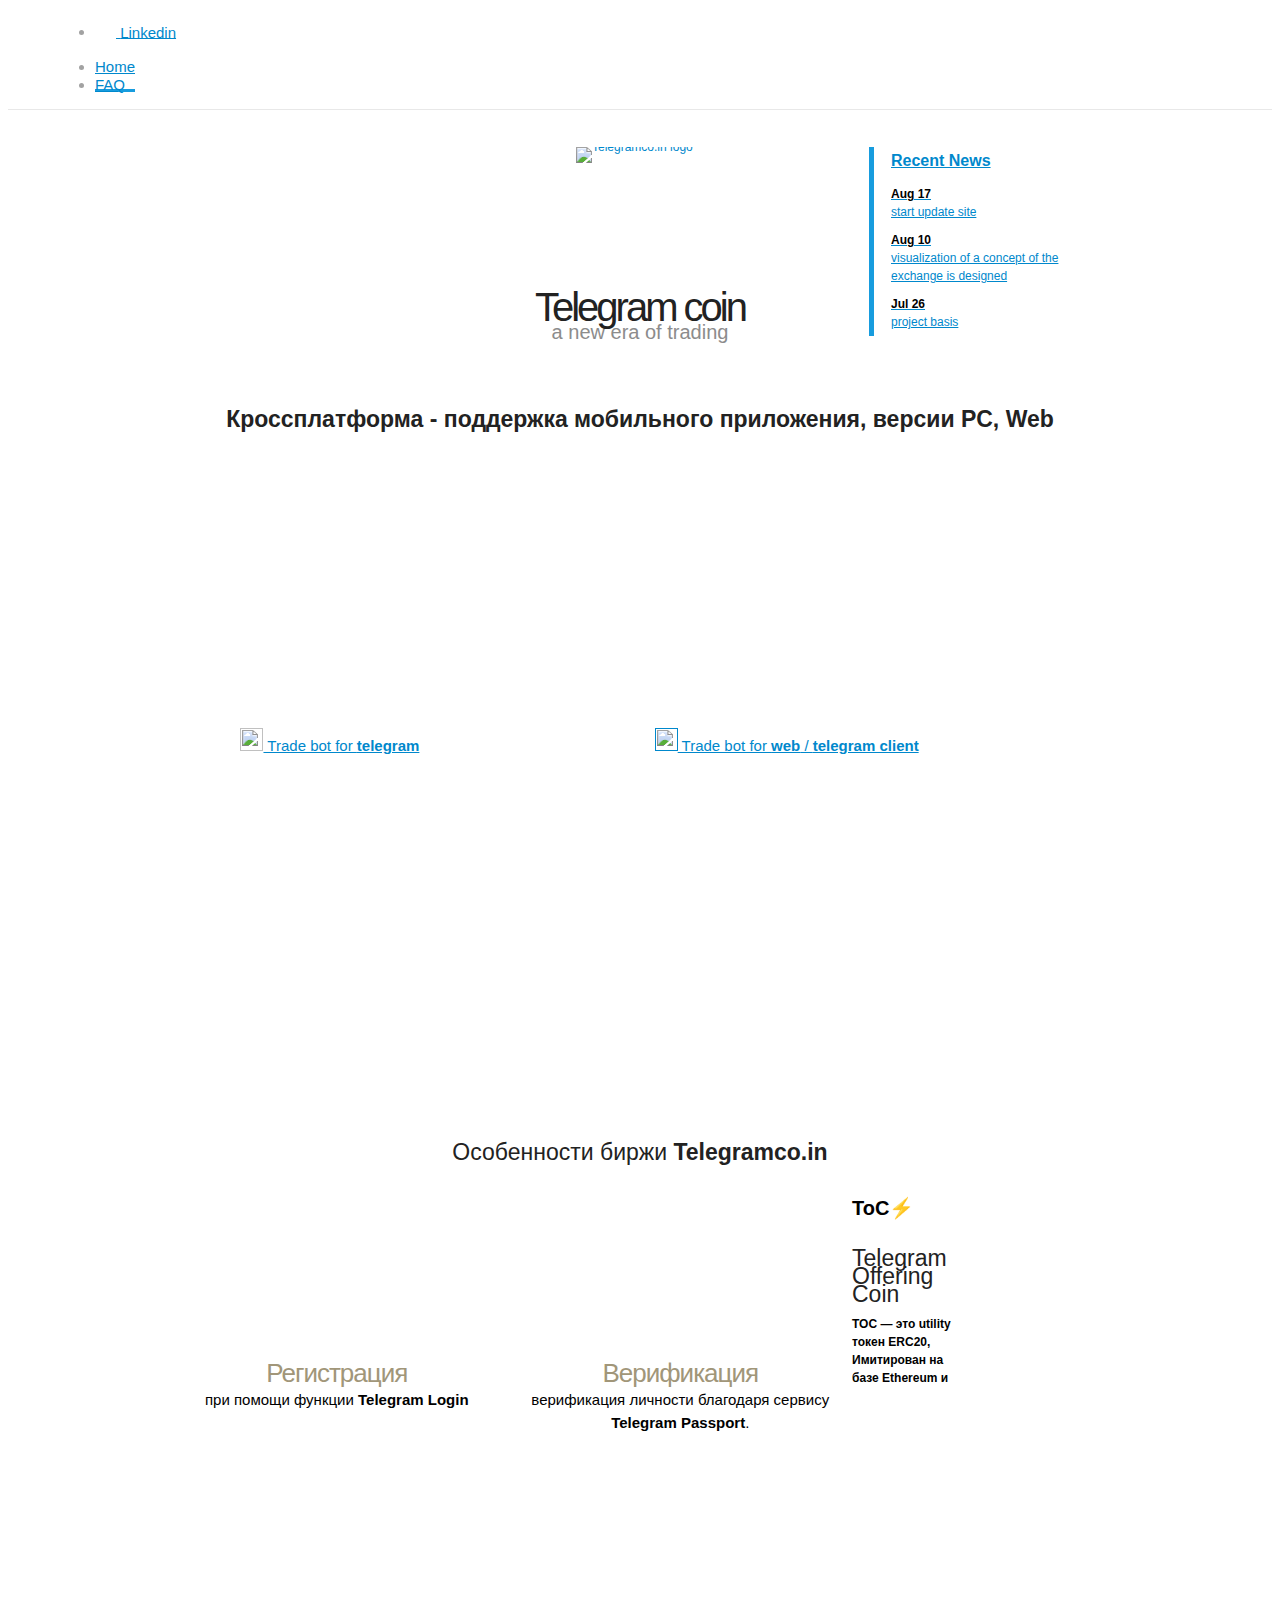
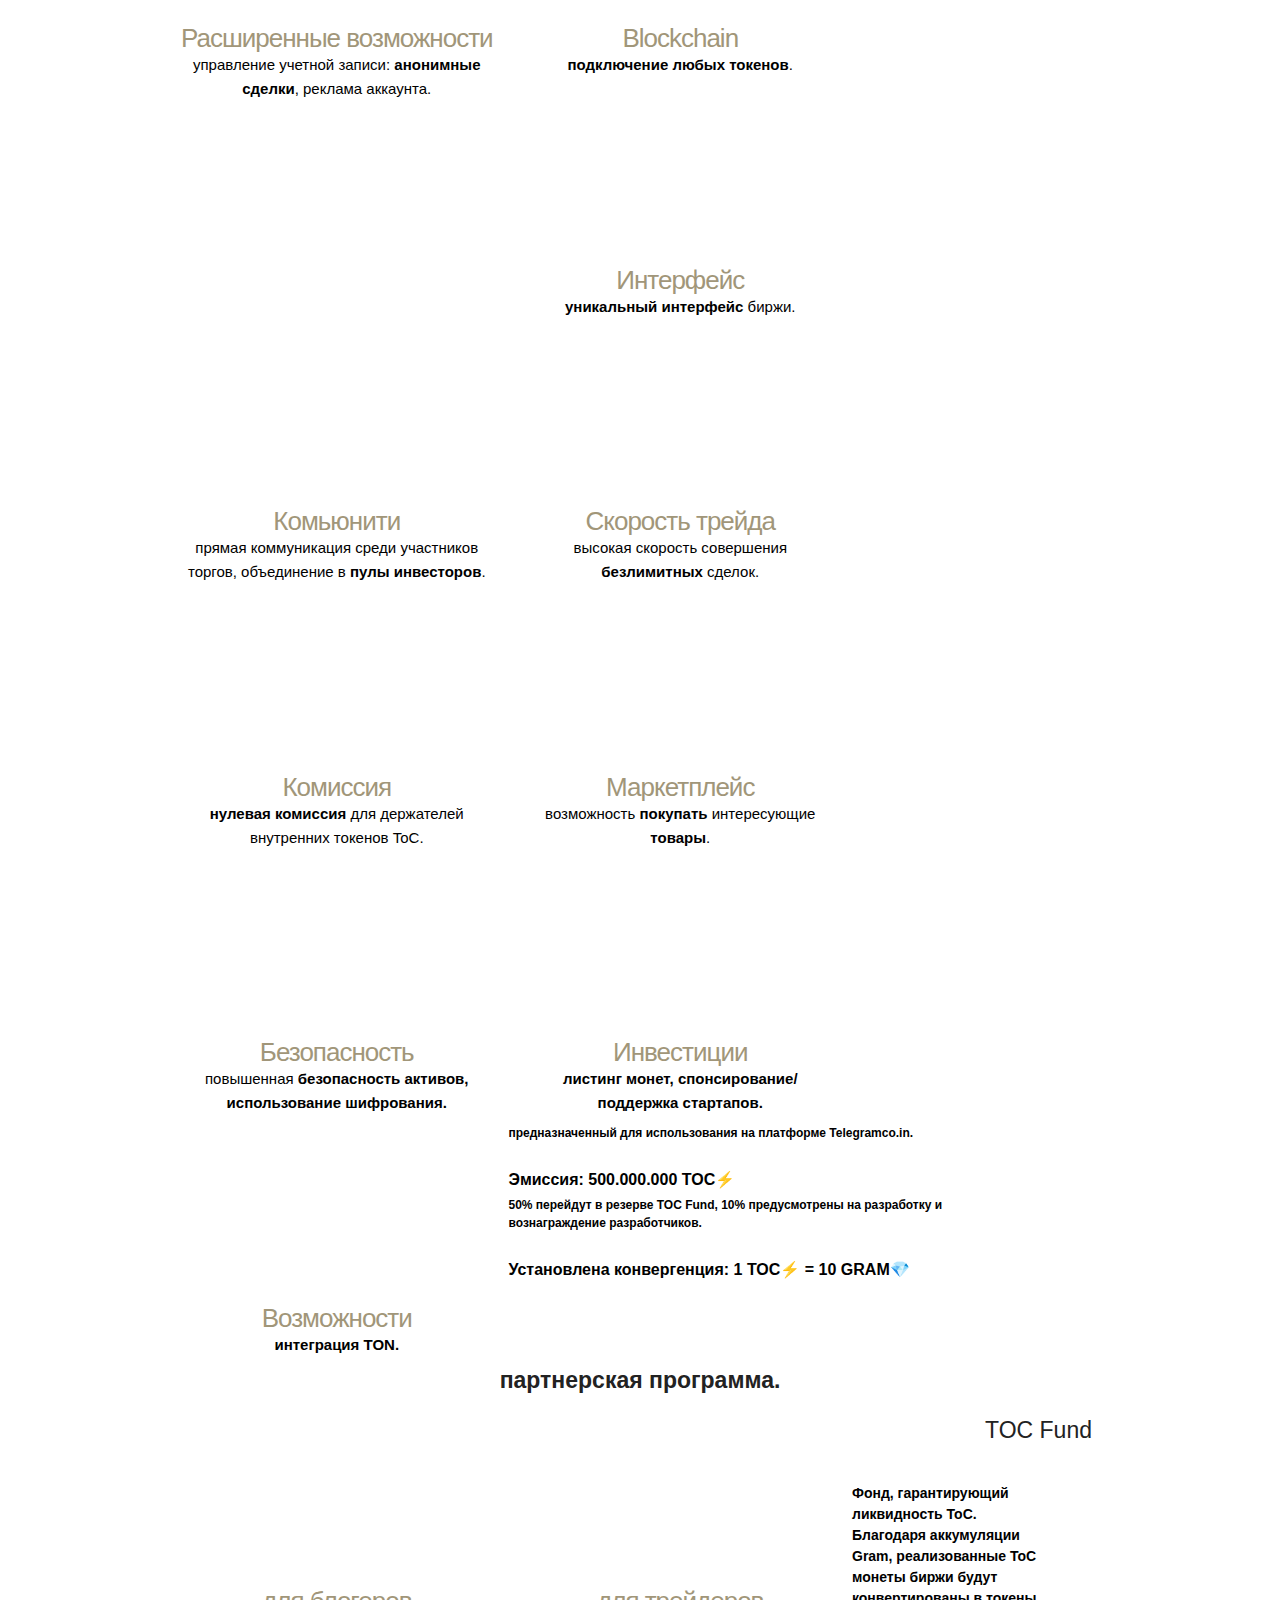
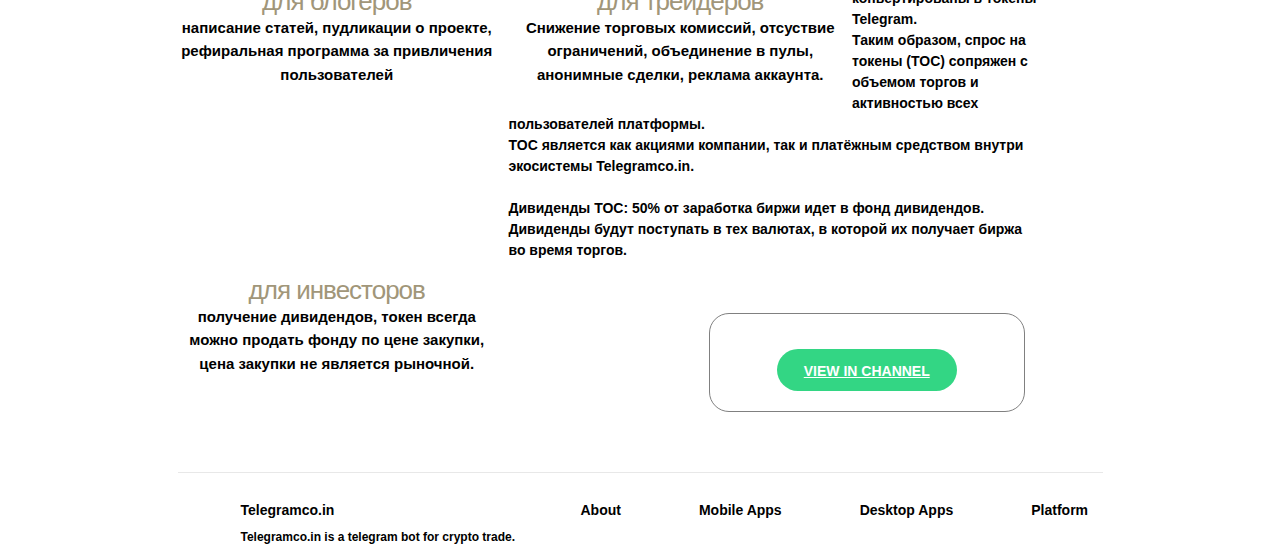
==== commit 9c08dc07: "Update index.html" ====
--- a/index.html
+++ b/index.html
@@ -80,8 +80,8 @@
 						</div>
 					</div>
 					<div class="tl_main_download_desktop_section">
-					    <h3 class="tl_main_download_desktop_header">Кроссплатформа - поддержка мобильного приложения, версии PC, Web</h3>
-					</div
+					    <h3 class="tl_main_download_desktop_header"><strong>Кроссплатформа - поддержка мобильного приложения, версии PC, Web</strong></h3>
+					</div>
 					<div class="tl_main_download_mobile clearfix">
 						<div class="tl_main_download_mobile clearfix">
 	  						<a href="https://Telegram.org" class="tl_main_download_link tl_main_download_link_android" target="_blank" data-track="AppDownload/Android" onclick="trackDlClick(this, event)">
@@ -100,7 +100,6 @@
 							<a class="tl_main_download_more_btn" href="/apps">Browse more Telegram apps<i class="icon icon-arrow-more"></i></a-->
 						</div>
   					</div>
->
 					<!--div id="dev_page_content_wrap" class=" dev_faq_page">
 						<div id="dev_page_content" class="mobile_main_content" dir="auto">
 							<p>
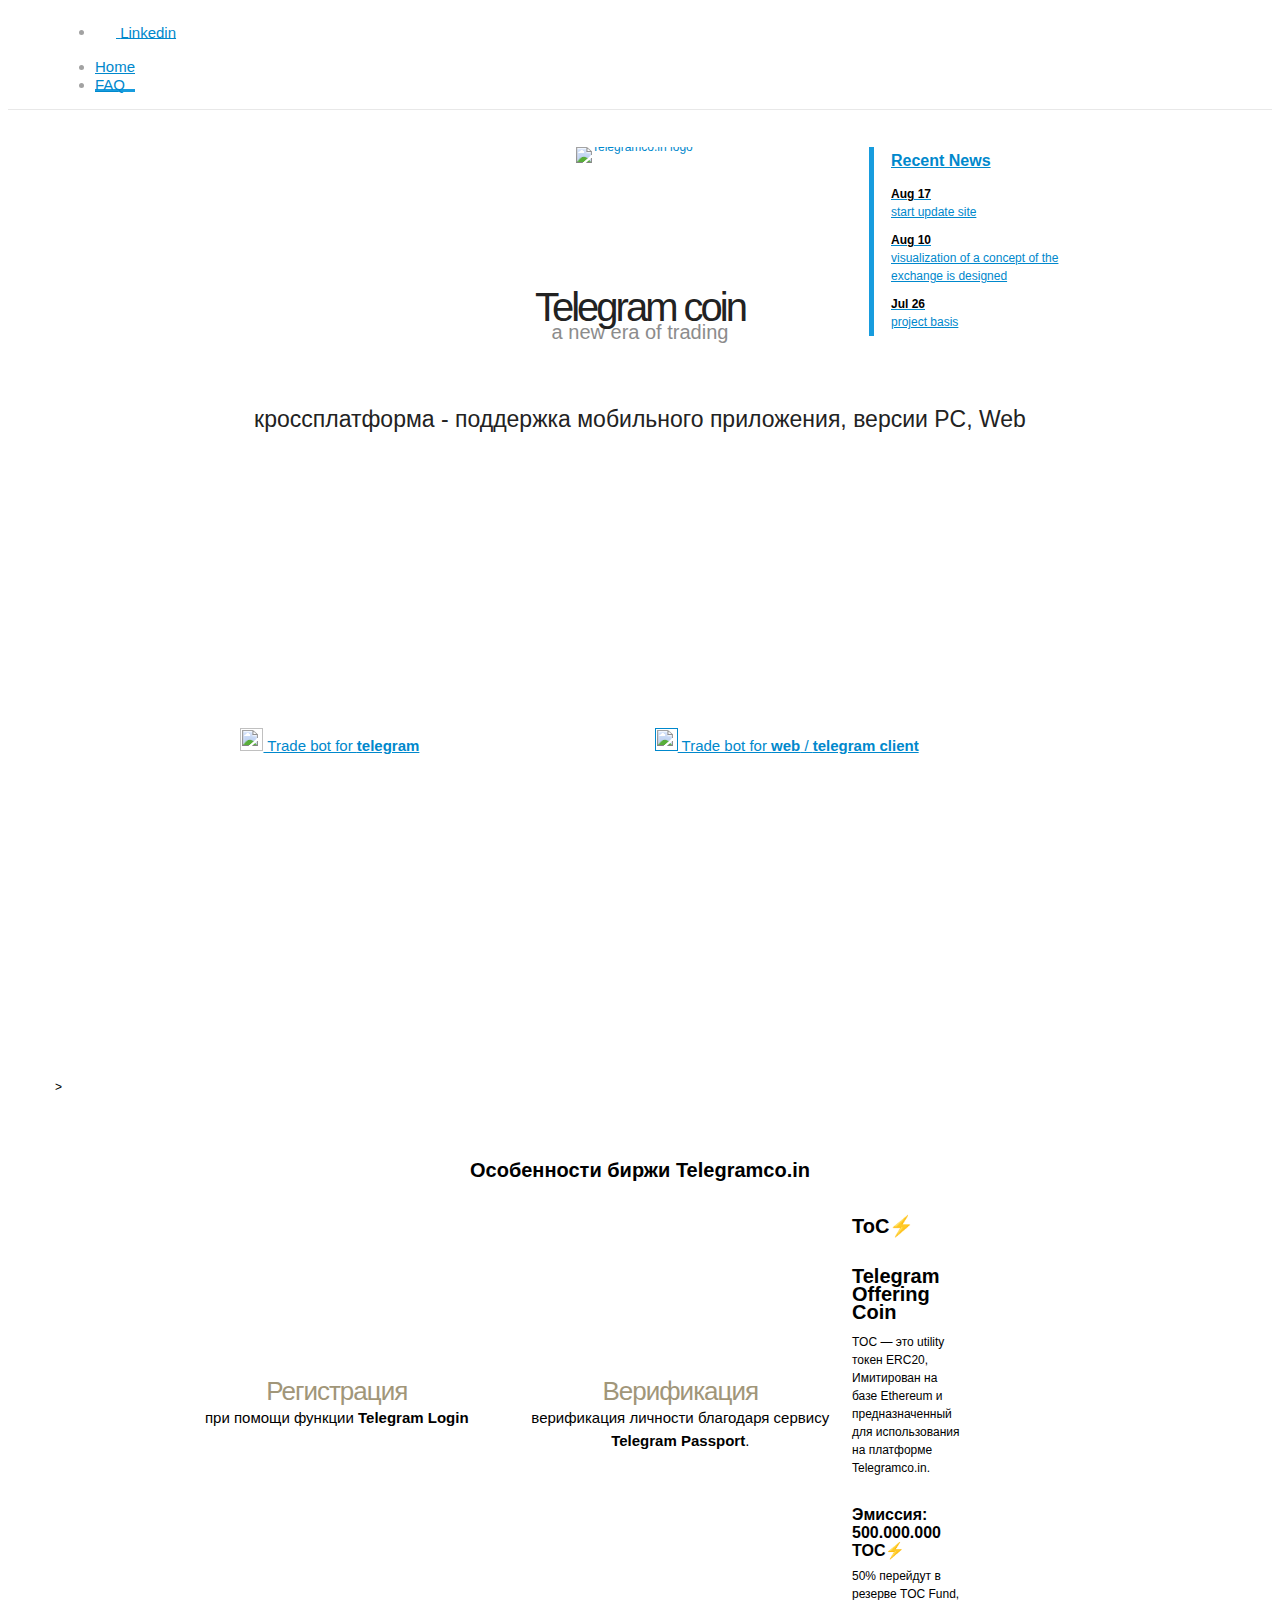
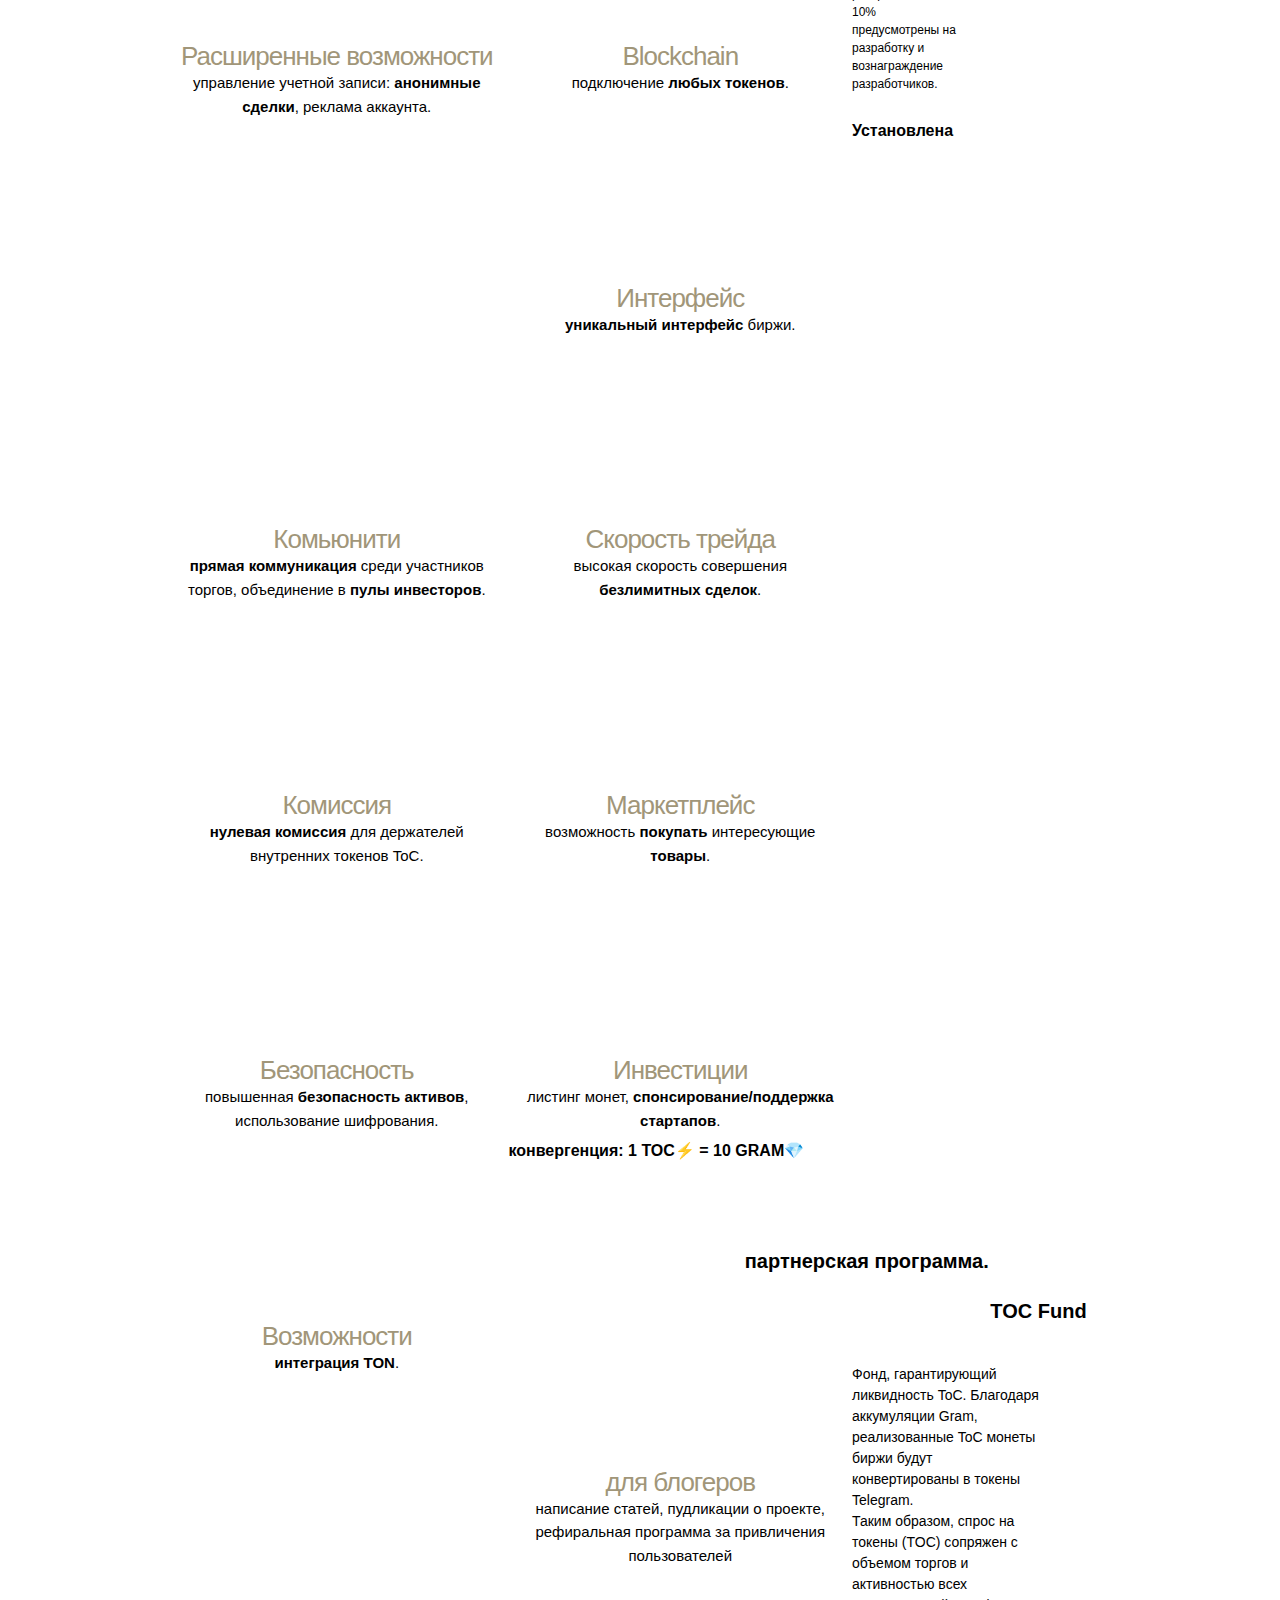
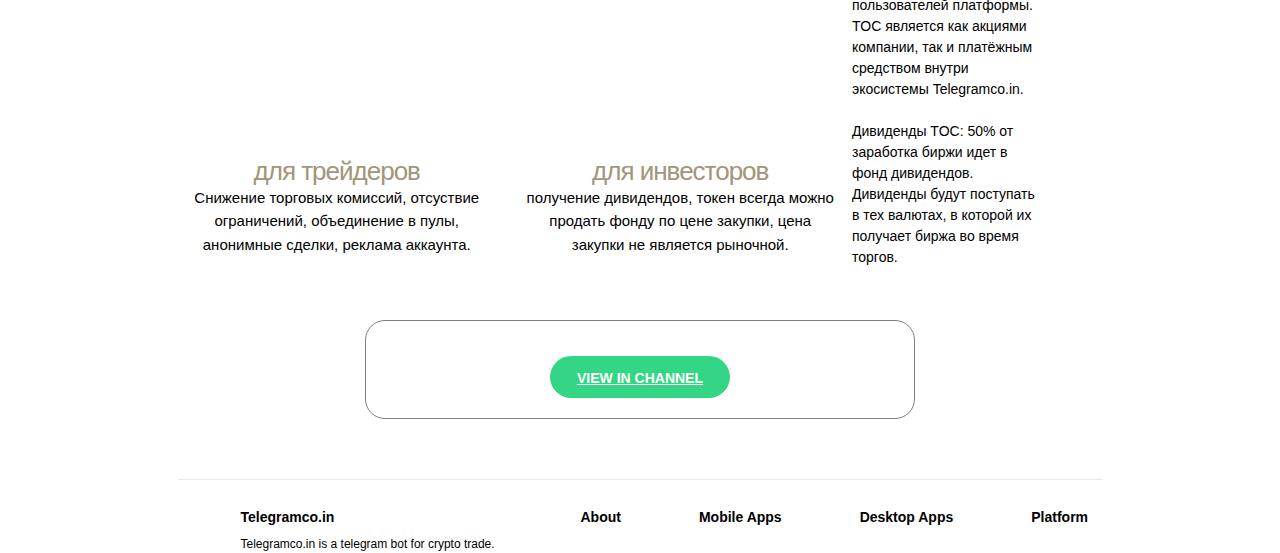
==== commit b1d9bcc6: "Add files via upload" ====
--- a/index.html
+++ b/index.html
@@ -80,8 +80,8 @@
 						</div>
 					</div>
 					<div class="tl_main_download_desktop_section">
-					    <h3 class="tl_main_download_desktop_header"><strong>Кроссплатформа - поддержка мобильного приложения, версии PC, Web</strong></h3>
-					</div>
+					    <h3 class="tl_main_download_desktop_header">кроссплатформа - поддержка мобильного приложения, версии PC, Web</h3>
+					</div
 					<div class="tl_main_download_mobile clearfix">
 						<div class="tl_main_download_mobile clearfix">
 	  						<a href="https://Telegram.org" class="tl_main_download_link tl_main_download_link_android" target="_blank" data-track="AppDownload/Android" onclick="trackDlClick(this, event)">
@@ -100,6 +100,7 @@
 							<a class="tl_main_download_more_btn" href="/apps">Browse more Telegram apps<i class="icon icon-arrow-more"></i></a-->
 						</div>
   					</div>
+>
 					<!--div id="dev_page_content_wrap" class=" dev_faq_page">
 						<div id="dev_page_content" class="mobile_main_content" dir="auto">
 							<p>
@@ -153,7 +154,7 @@
 						      	<div class="tl_main_card_wrap">
 						        	<div class="tl_main_card tl_main_card_send"></div>
 						        	<h3 class="tl_main_card_header">Blockchain</h3>
-						        	<div class="tl_main_card_lead"><strong>подключение любых токенов</strong>.</div>
+						        	<div class="tl_main_card_lead">подключение <strong>любых токенов</strong>.</div>
 						      	</div>
 						    </div>
 
@@ -169,7 +170,7 @@
 						      	<div class="tl_main_card_wrap">
 						        	<div class="tl_main_card tl_main_card_destruct"></div>
 						        	<h3 class="tl_main_card_header">Комьюнити</h3>
-						        	<div class="tl_main_card_lead">прямая коммуникация среди участников торгов, объединение в <strong>пулы инвесторов</strong>.</div>
+						        	<div class="tl_main_card_lead"><strong>прямая коммуникация</strong> среди участников торгов, объединение в <strong>пулы инвесторов</strong>.</div>
 						      	</div>
 						    </div>
 
@@ -177,7 +178,7 @@
 						      	<div class="tl_main_card_wrap">
 						        	<div class="tl_main_card tl_main_card_store"></div>
 						        	<h3 class="tl_main_card_header">Скорость трейда</h3>
-						        	<div class="tl_main_card_lead">высокая скорость совершения <strong>безлимитных</strong> сделок.</div>
+						        	<div class="tl_main_card_lead">высокая скорость совершения <strong>безлимитных сделок</strong>.</div>
 						      	</div>
 						    </div>
 
@@ -200,7 +201,7 @@
 						      	<div class="tl_main_card_wrap">
 						        	<div class="tl_main_card tl_main_card_secure"></div>
 						        	<h3 class="tl_main_card_header">Безопасность</h3>
-						        	<div class="tl_main_card_lead">повышенная <strong>безопасность активов<strong>, использование шифрования.</div>
+						        	<div class="tl_main_card_lead">повышенная <strong>безопасность активов</strong>, использование шифрования.</div>
 						      	</div>
 						    </div>
 
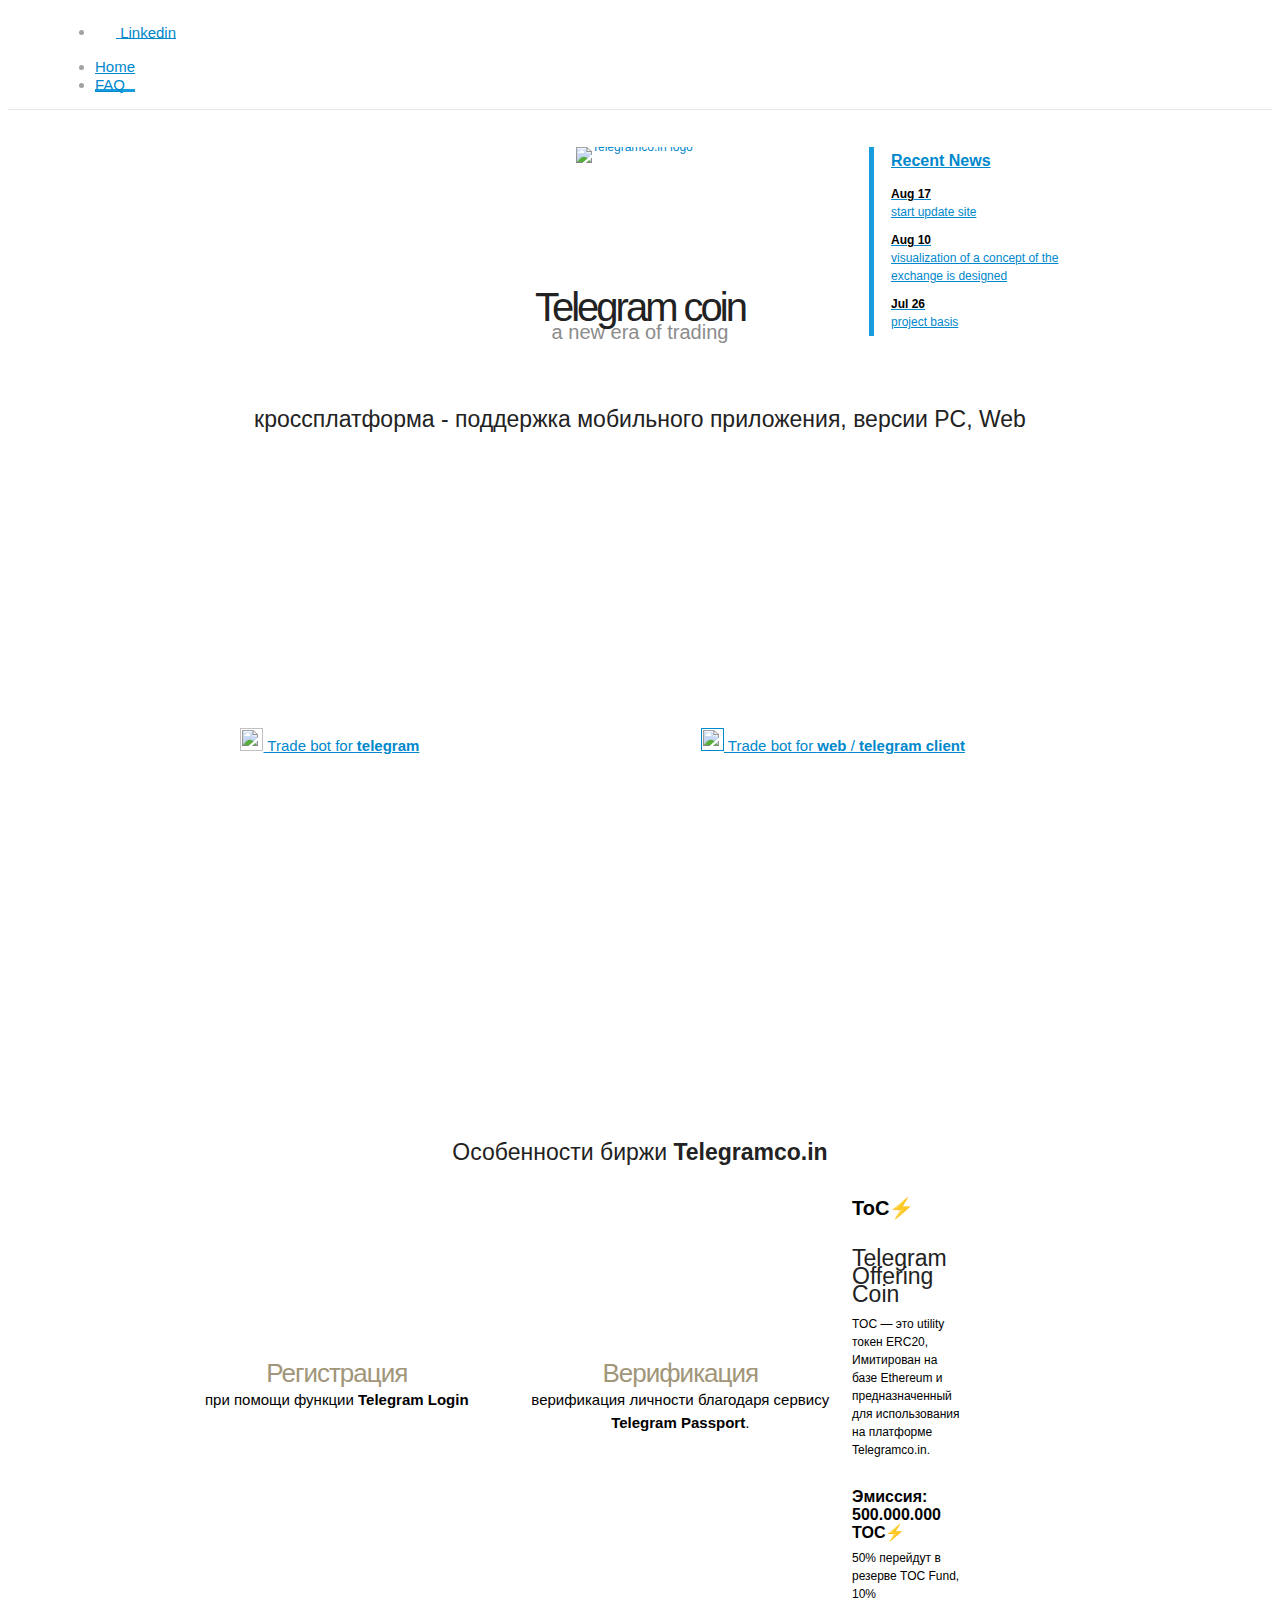
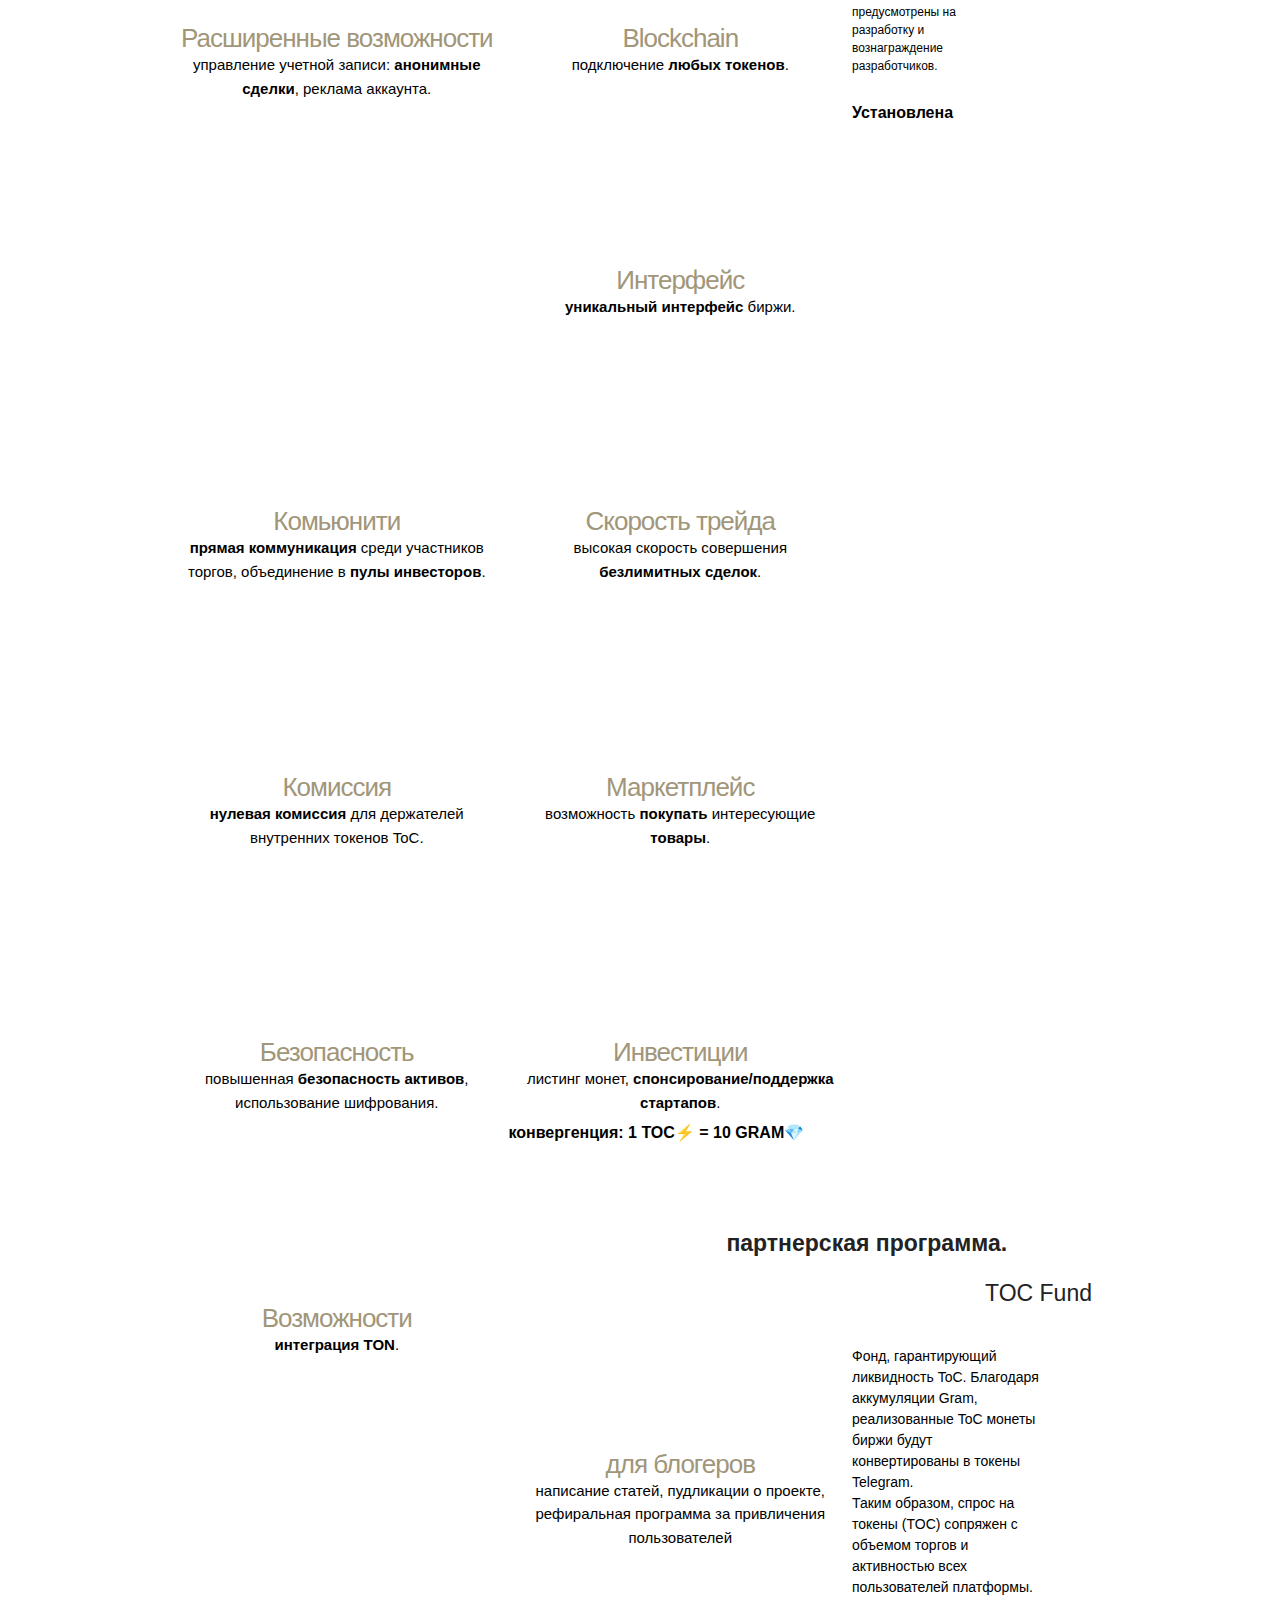
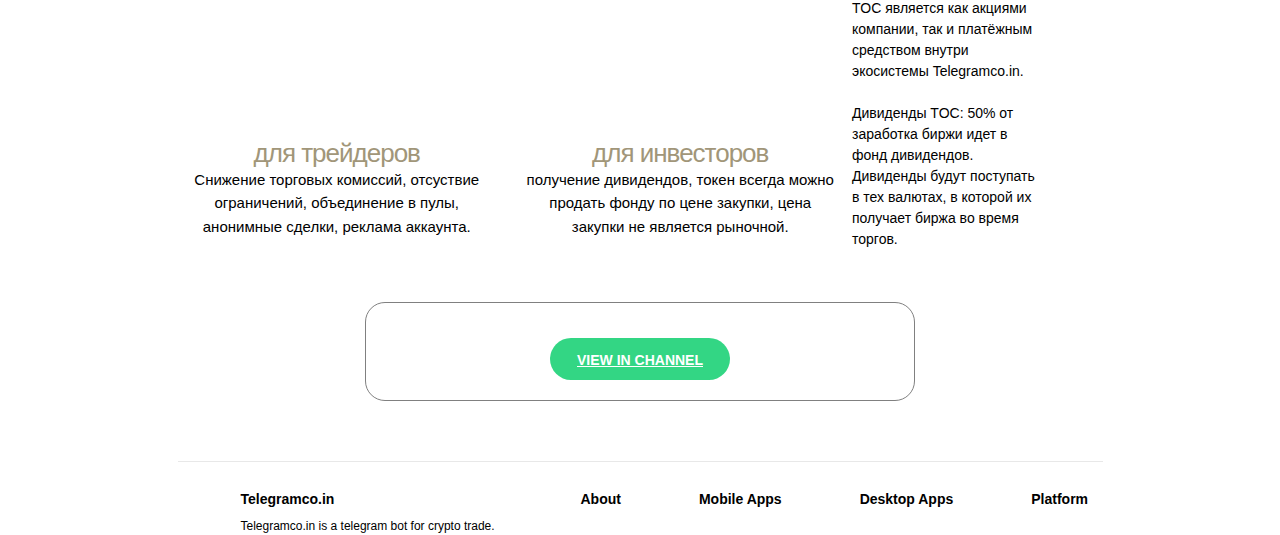
==== commit 2d9b4d72: "Add files via upload" ====
--- a/index.html
+++ b/index.html
@@ -81,7 +81,7 @@
 					</div>
 					<div class="tl_main_download_desktop_section">
 					    <h3 class="tl_main_download_desktop_header">кроссплатформа - поддержка мобильного приложения, версии PC, Web</h3>
-					</div
+					</div>
 					<div class="tl_main_download_mobile clearfix">
 						<div class="tl_main_download_mobile clearfix">
 	  						<a href="https://Telegram.org" class="tl_main_download_link tl_main_download_link_android" target="_blank" data-track="AppDownload/Android" onclick="trackDlClick(this, event)">
@@ -100,7 +100,7 @@
 							<a class="tl_main_download_more_btn" href="/apps">Browse more Telegram apps<i class="icon icon-arrow-more"></i></a-->
 						</div>
   					</div>
->
+
 					<!--div id="dev_page_content_wrap" class=" dev_faq_page">
 						<div id="dev_page_content" class="mobile_main_content" dir="auto">
 							<p>
--- a/telegram-coin.css
+++ b/telegram-coin.css
@@ -638,7 +638,7 @@
   box-shadow: 0px 3px 0px 0px #179cde;
 }
 .tl_main_download_link_android {
-  width: 28.21%;
+  width: 37.21%;
   min-width: 245px;
   background: url(/img/SiteAndroid.jpg?1) 50% 0 no-repeat;
 }
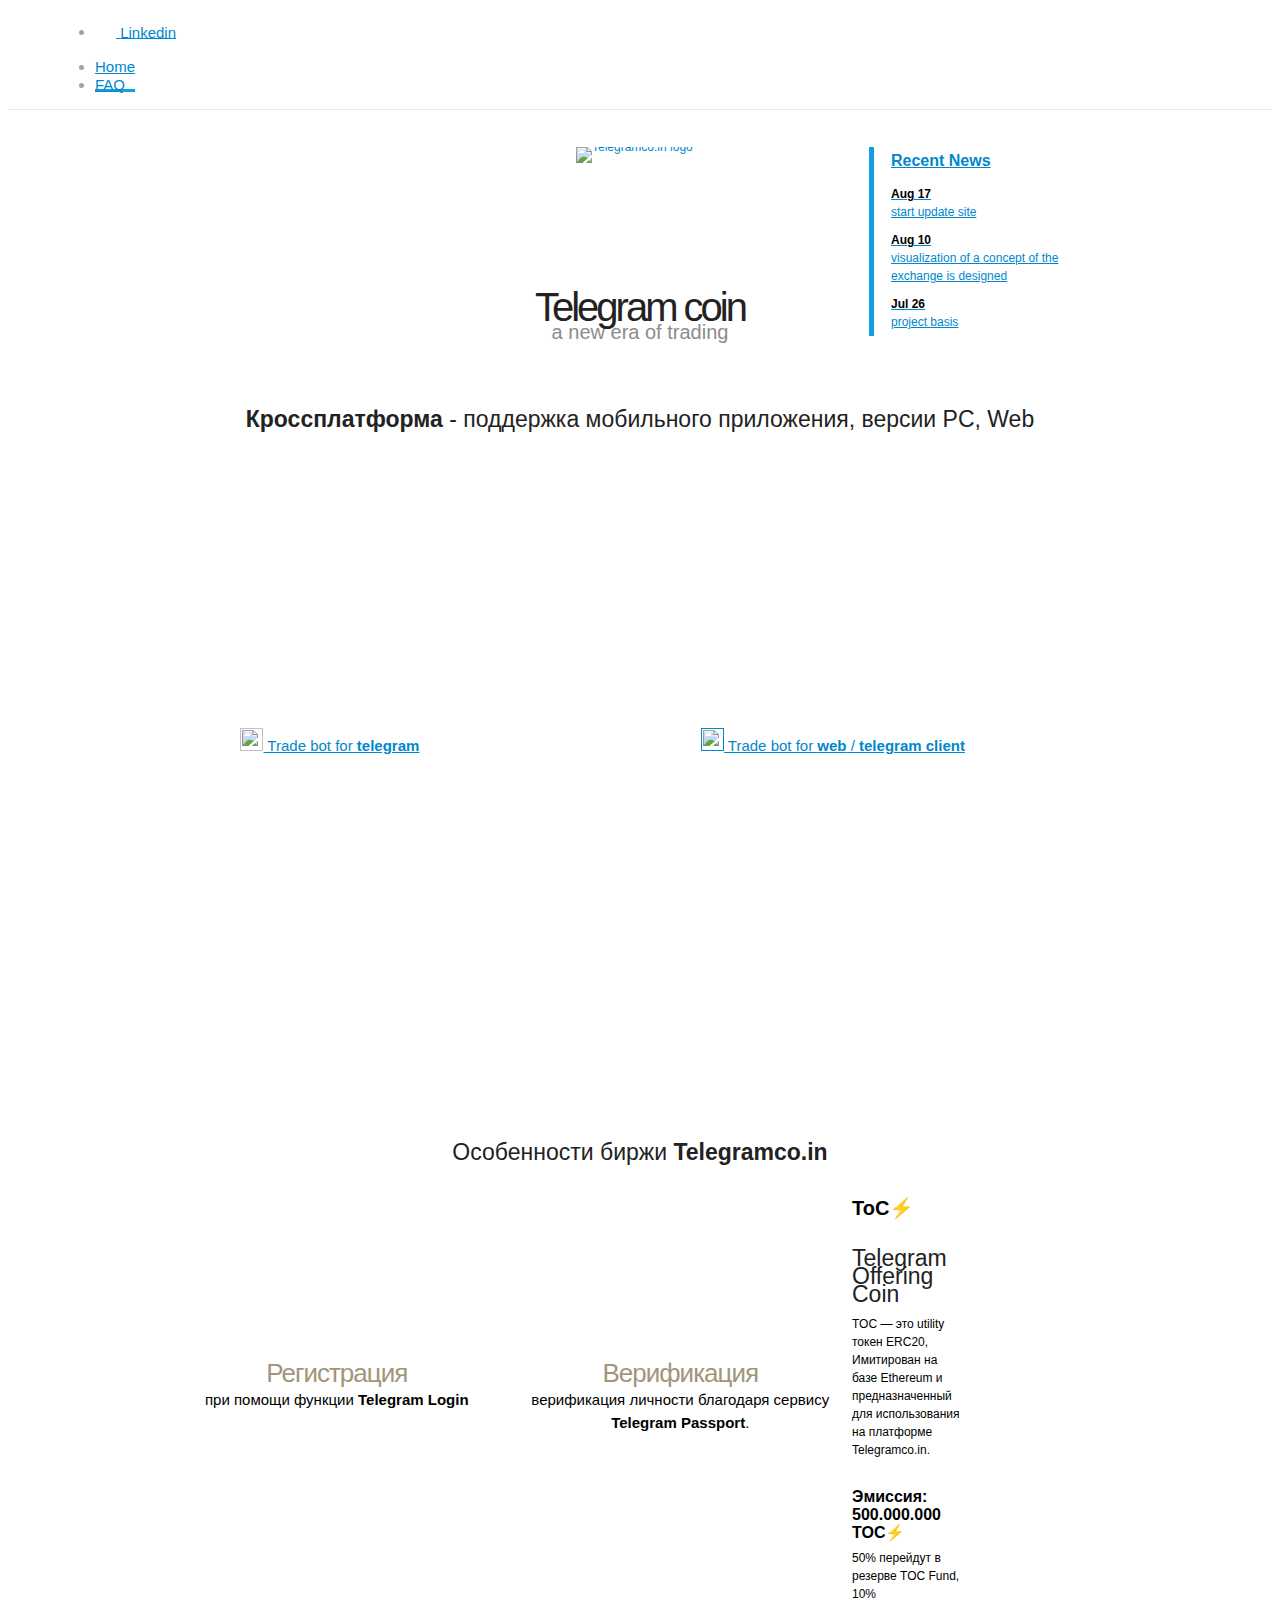
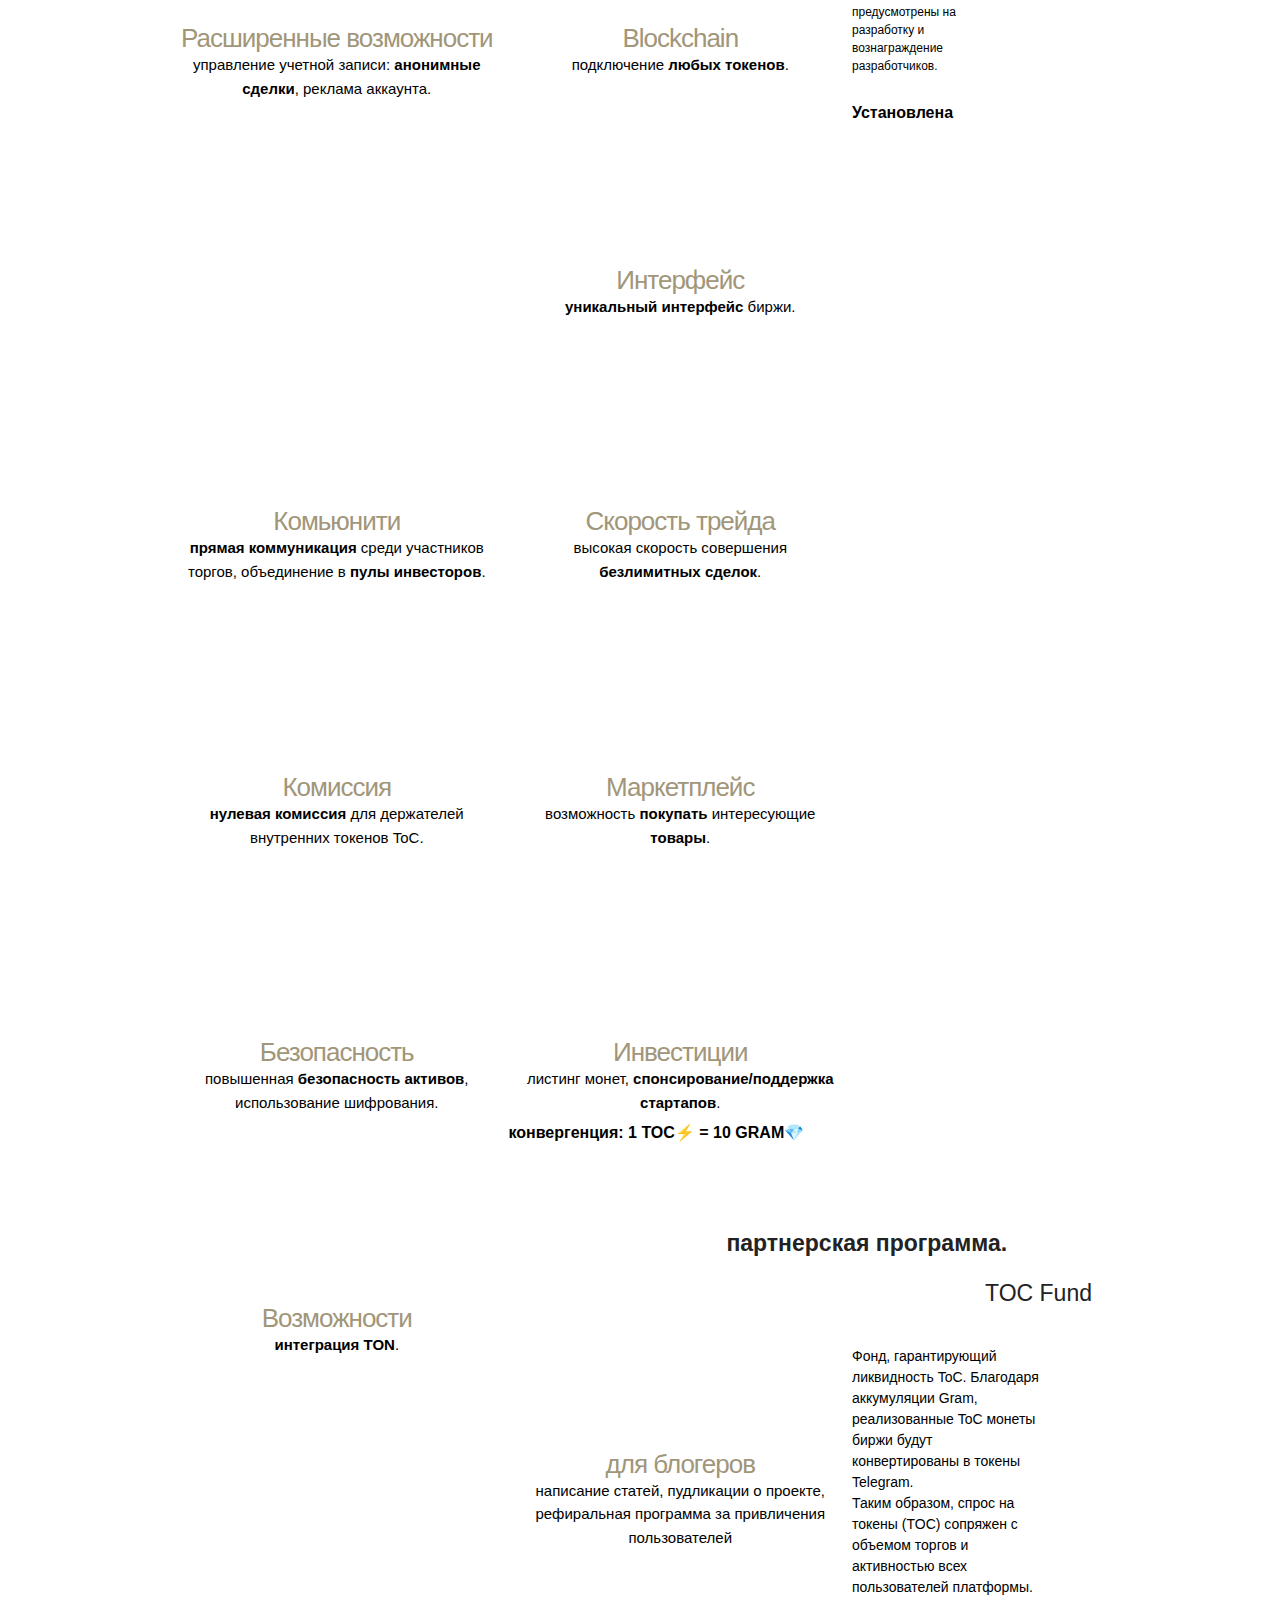
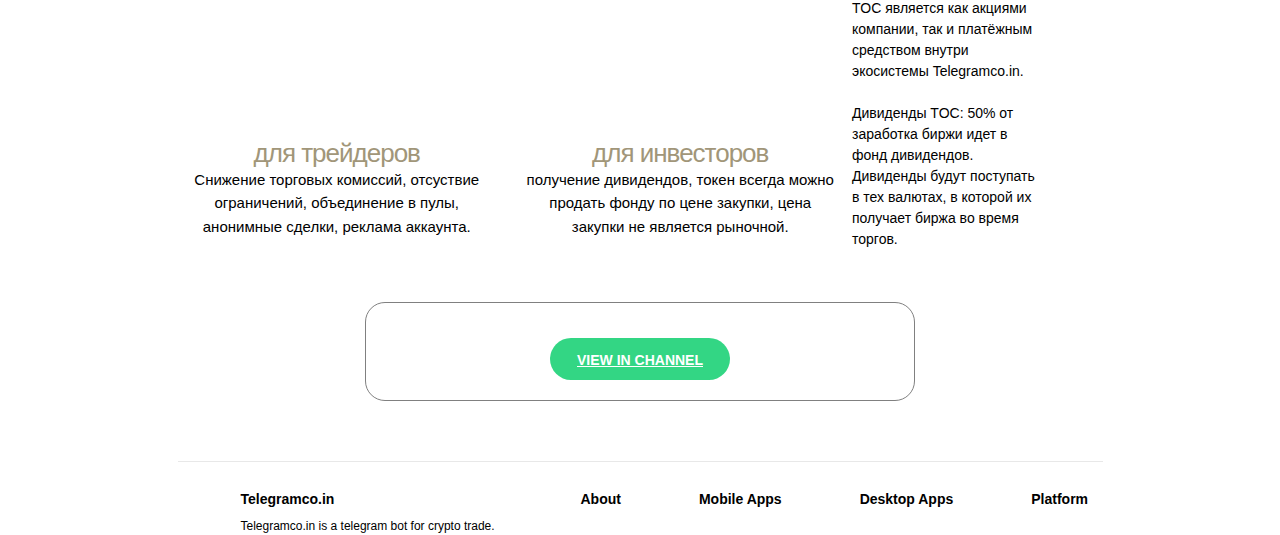
==== commit 848af5bf: "Add files via upload" ====
--- a/index.html
+++ b/index.html
@@ -80,7 +80,7 @@
 						</div>
 					</div>
 					<div class="tl_main_download_desktop_section">
-					    <h3 class="tl_main_download_desktop_header">кроссплатформа - поддержка мобильного приложения, версии PC, Web</h3>
+					    <h3 class="tl_main_download_desktop_header"><strong>Кроссплатформа</strong> - поддержка мобильного приложения, версии PC, Web</h3>
 					</div>
 					<div class="tl_main_download_mobile clearfix">
 						<div class="tl_main_download_mobile clearfix">
--- a/telegram-coin.css
+++ b/telegram-coin.css
@@ -646,7 +646,7 @@
   width: 60%;
   min-width: 350px;
   background: url(/img/20180818.png?1) 50% 0 no-repeat;
-  background-size: 440px 250px;
+  background-size: 420px 230px;
 }
 .tl_main_download_link_wp {
   width: 28.793774%;
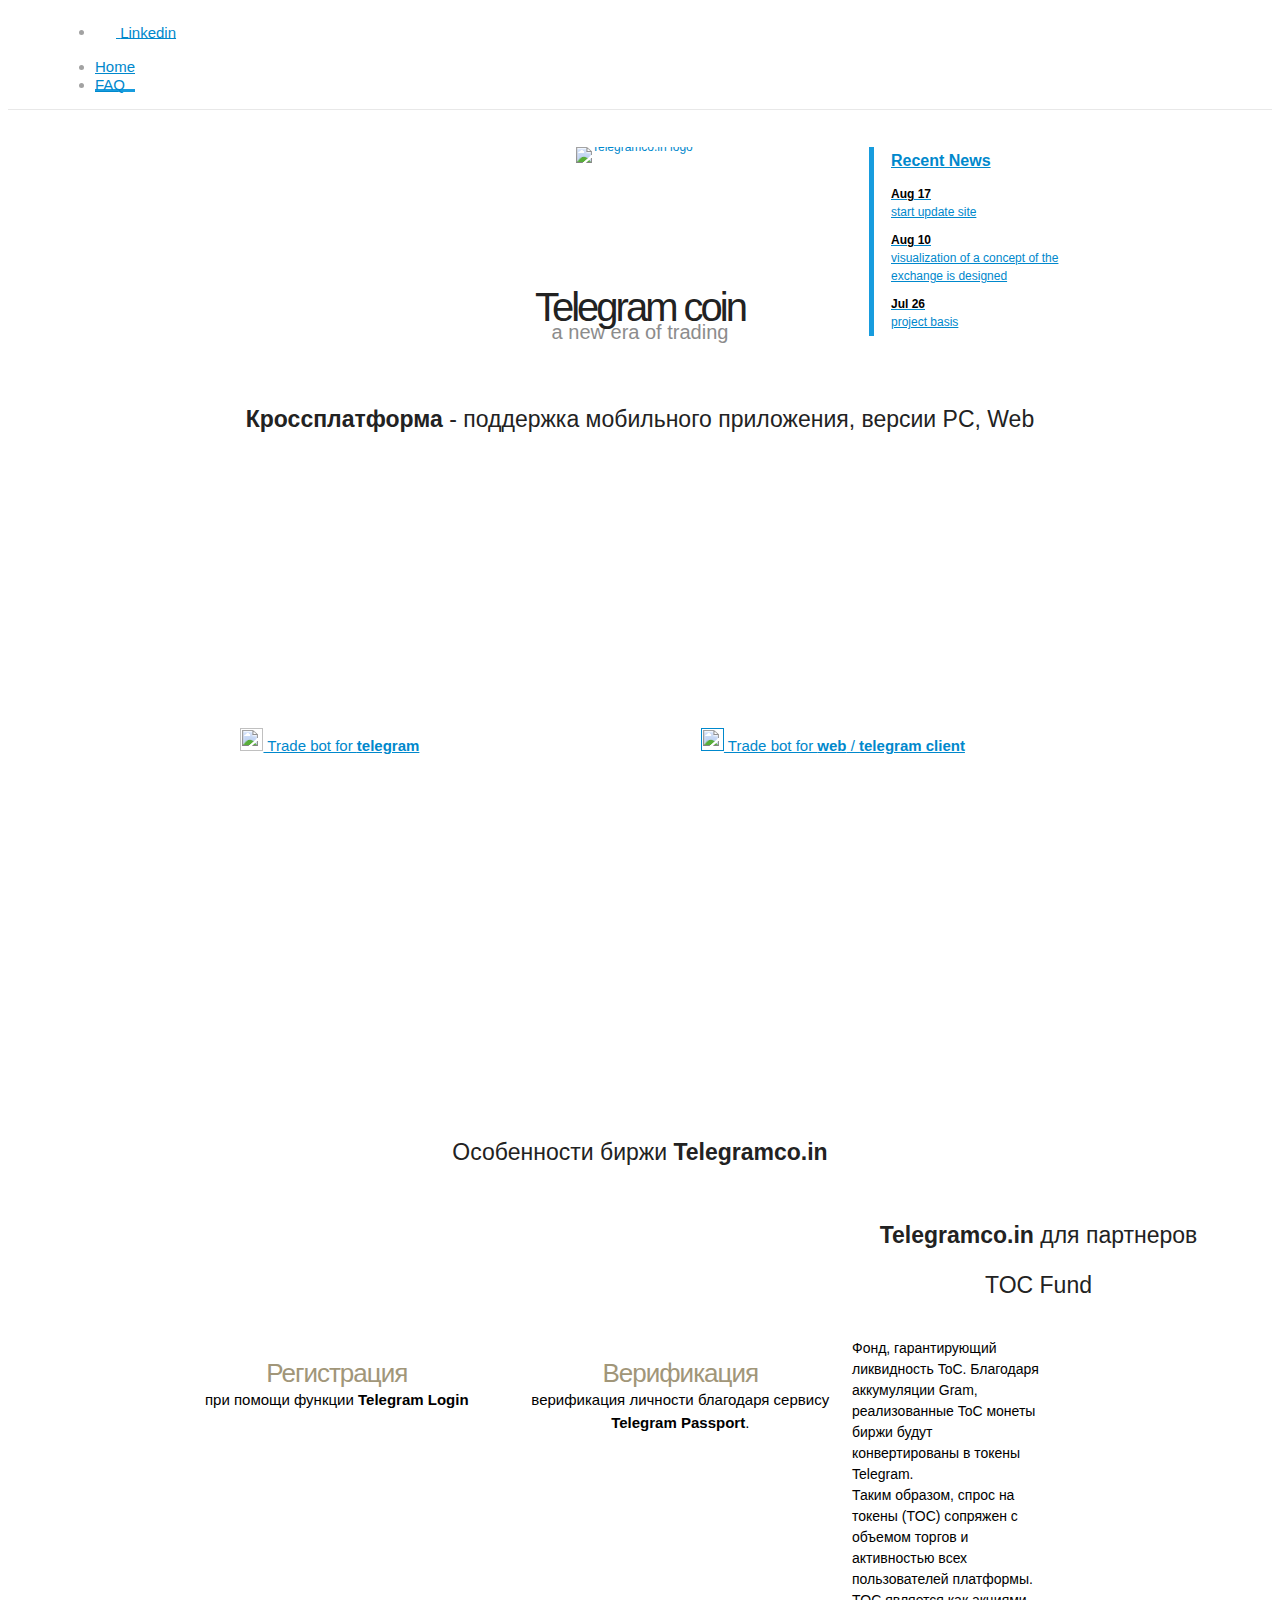
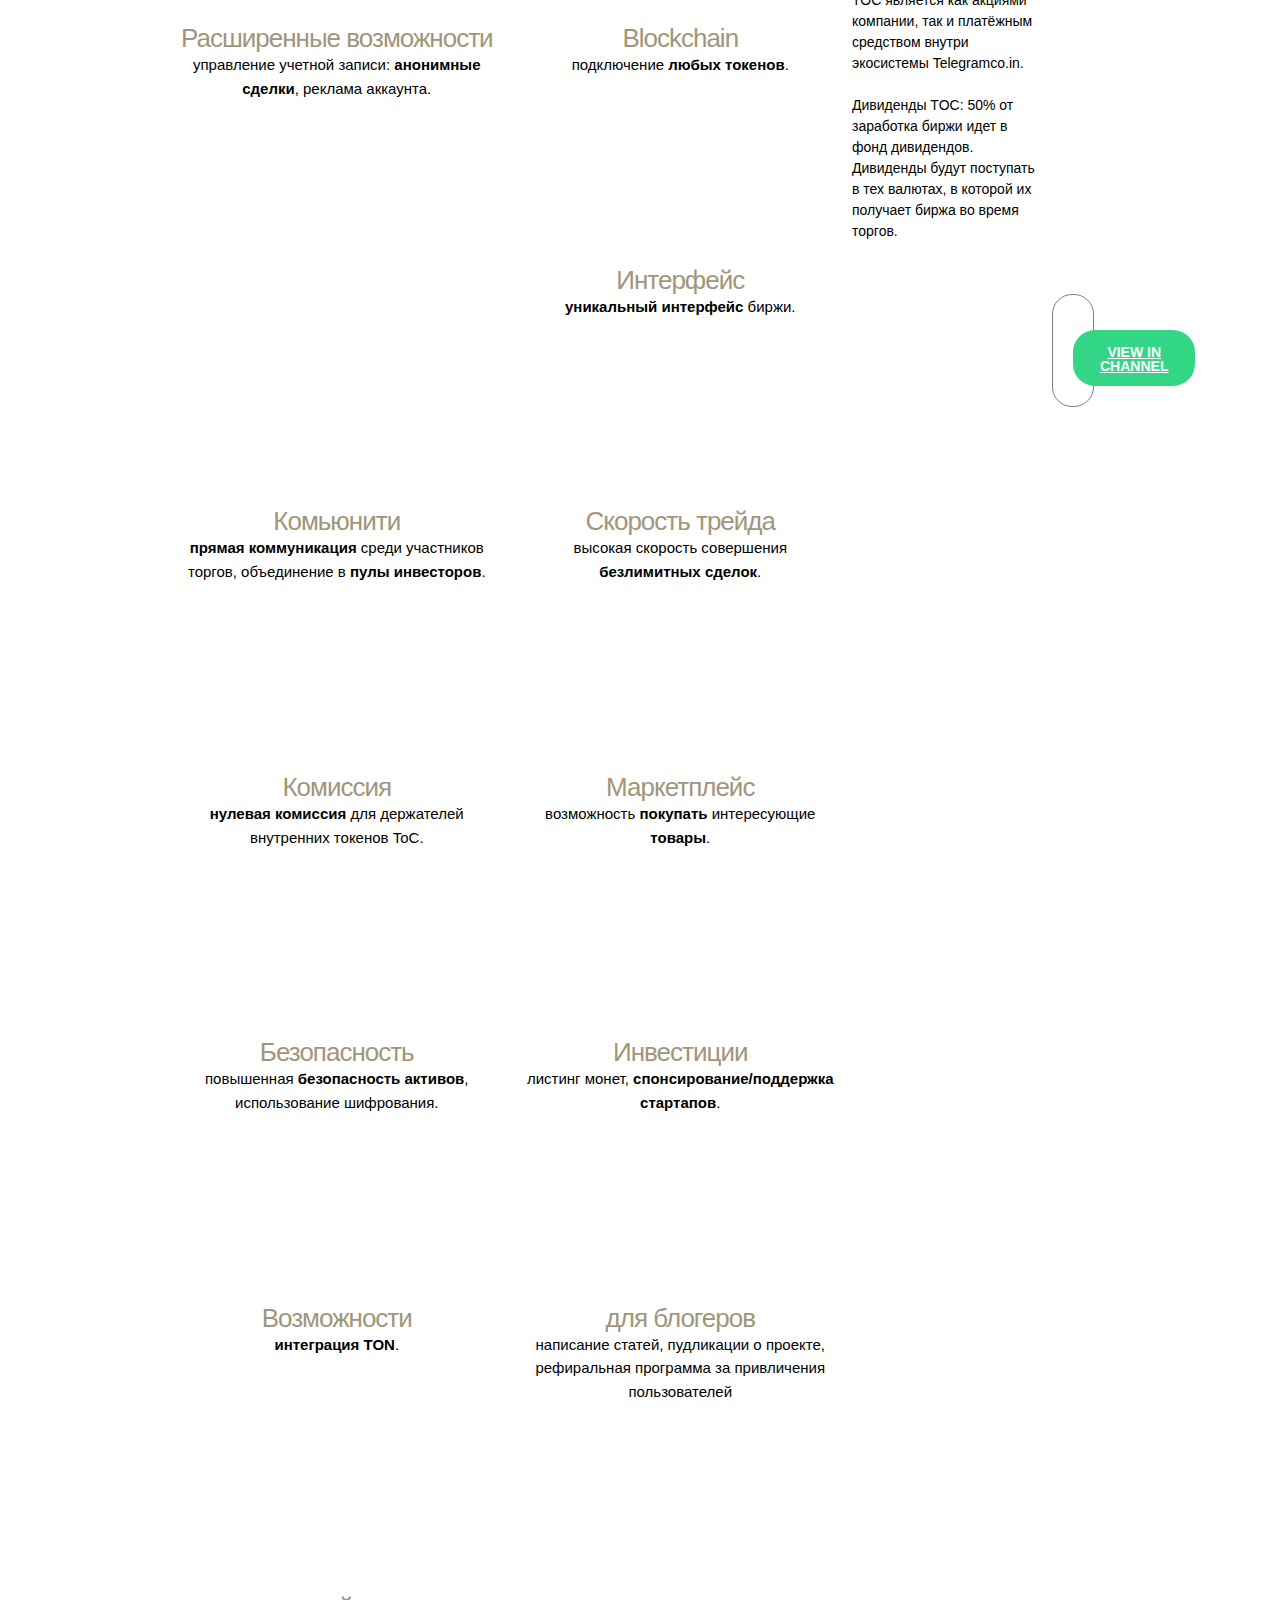
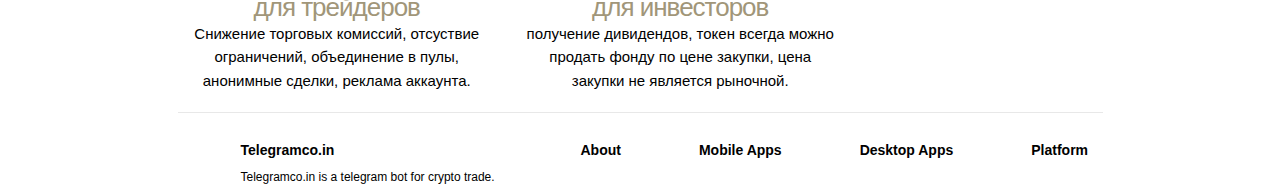
==== commit 3a1f36c4: "Add files via upload" ====
--- a/index.html
+++ b/index.html
@@ -222,7 +222,7 @@
 						    </div>
   						</div>
 					</div>
-					<div id="dev_page_content_wrap" >
+					<!--div id="dev_page_content_wrap" >
 						<h1 style="margin: 0 10%">ToC⚡️</h1> 
 						<div style="margin: 0 10%">
 							<h3>Telegram Offering Coin</h3>
@@ -235,10 +235,10 @@
 								<h5>Установлена конвергенция: 1 TOC⚡️ = 10 GRAM💎</h5>
 							</div>
 						</div>
-					</div>
+					</div-->
 					<div class="tl_main_body">
 						<a name="what-can-you-do-with-Telegram"></a>
-						<h3 class="tl_main_body_header"><strong>партнерская программа.</strong></h3>
+						<h3 class="tl_main_body_header"><strong>Telegramco.in</strong> для партнеров</h3>
 
 					  	<div class="tl_main_cards clearfix">
 					    	<div class="tl_main_card_cell">
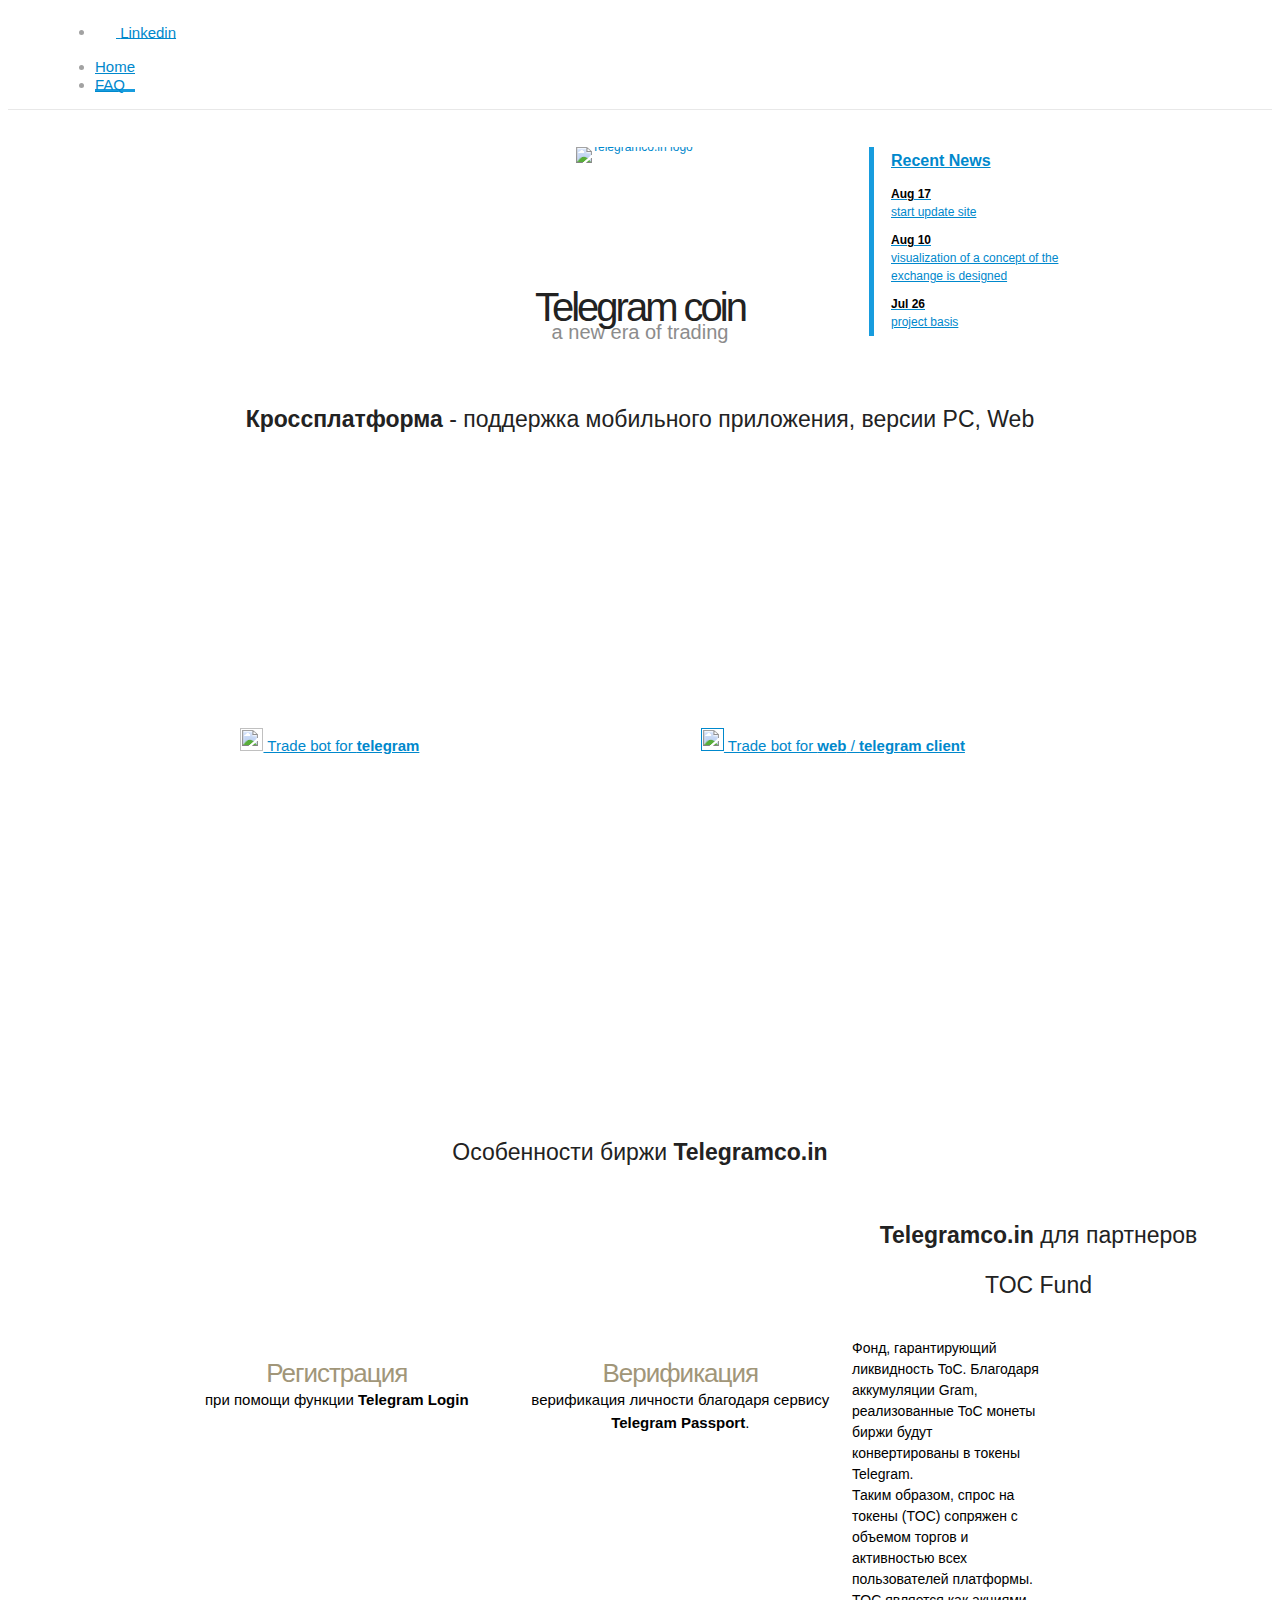
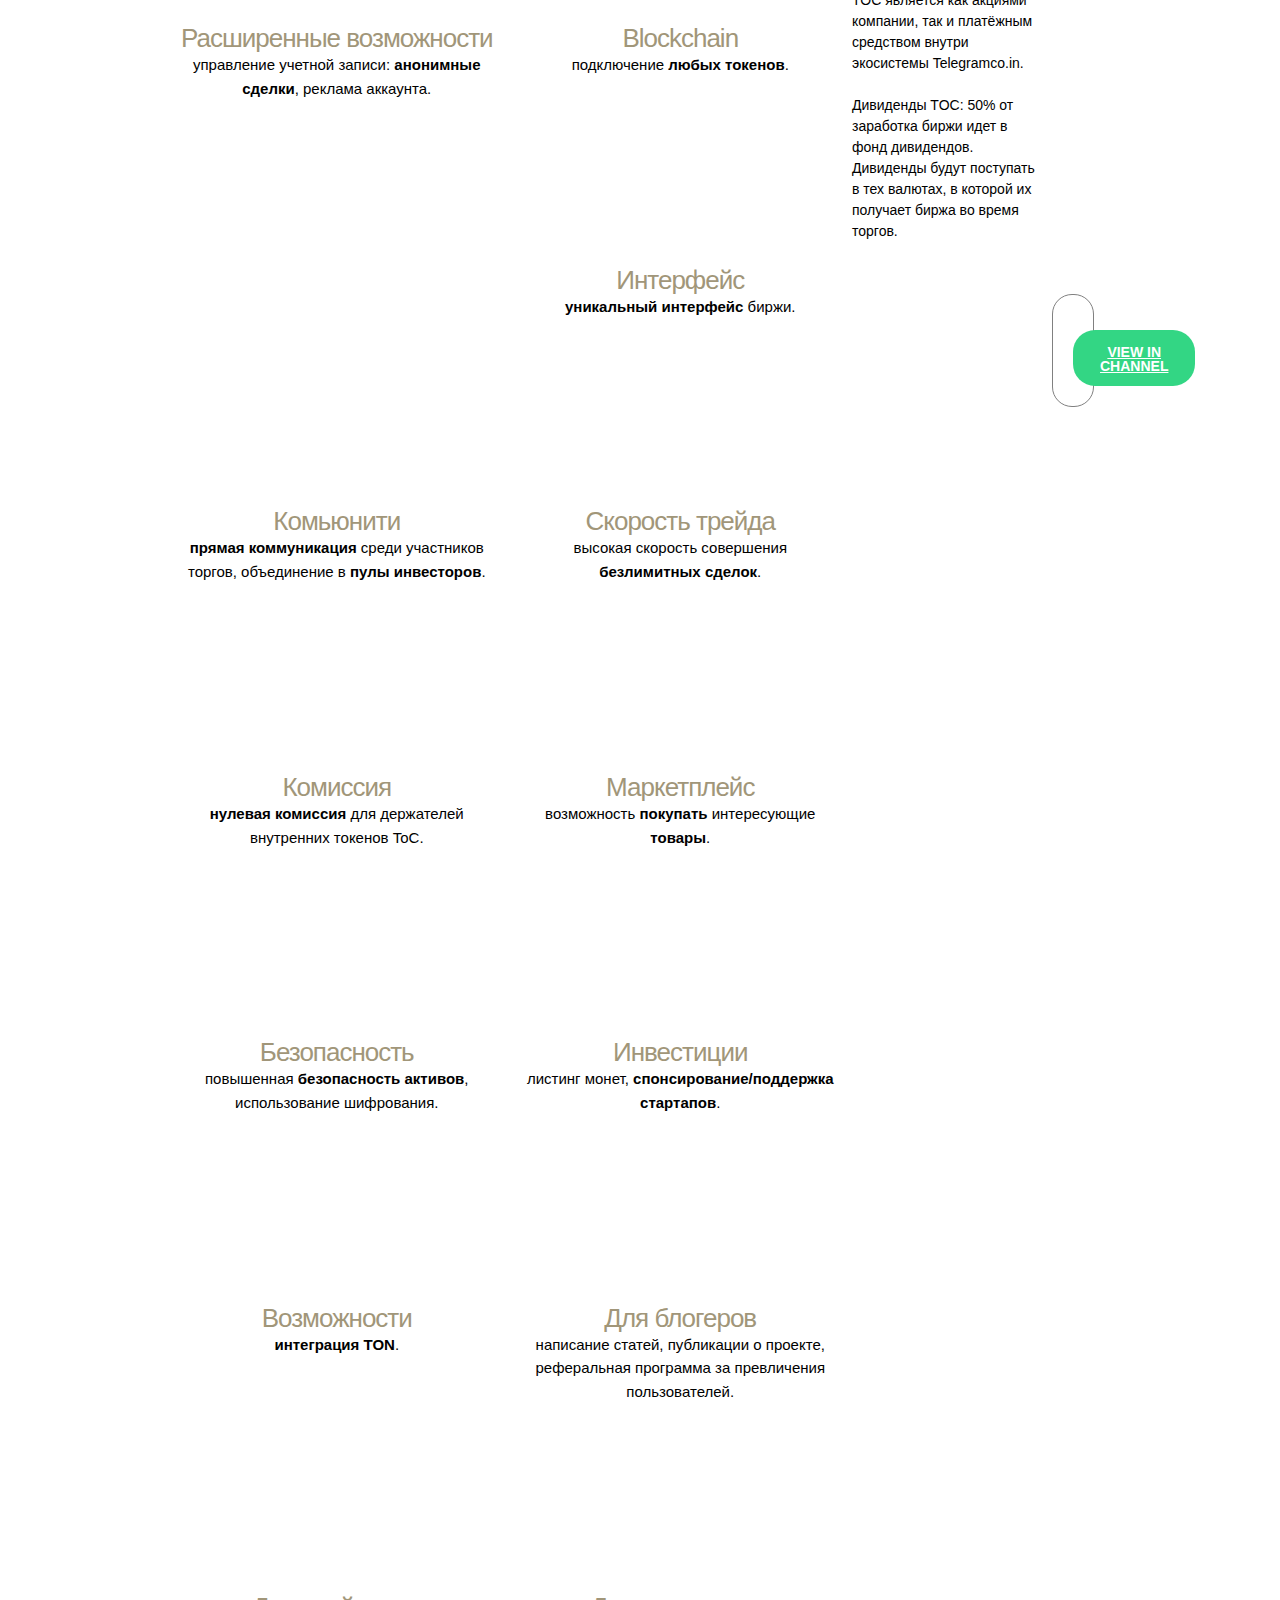
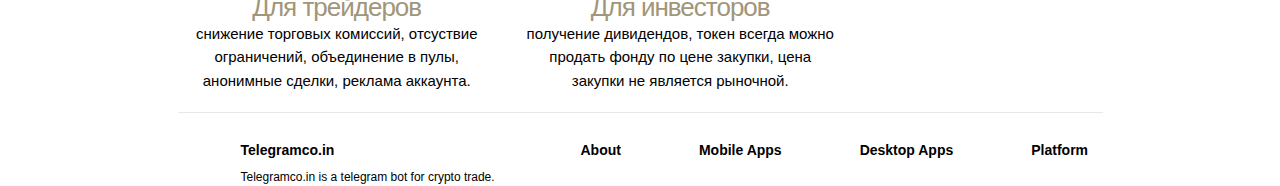
==== commit 4ae56ff6: "Add files via upload" ====
--- a/index.html
+++ b/index.html
@@ -244,23 +244,23 @@
 					    	<div class="tl_main_card_cell">
 					      		<div class="tl_main_card_wrap">
 						        	<div class="tl_main_card tl_main_card_bloger"></div>
-						        	<h3 class="tl_main_card_header">для блогеров</h3>
-					        		<div class="tl_main_card_lead">написание статей, пудликации о проекте, рефиральная программа за привличения пользователей</div>
+						        	<h3 class="tl_main_card_header">Для блогеров</h3>
+					        		<div class="tl_main_card_lead">написание статей, публикации о проекте, реферальная программа за превличения пользователей.</div>
 					      		</div>
 					    	</div>
 
 						    <div class="tl_main_card_cell">
 						      	<div class="tl_main_card_wrap">
 						        	<div class="tl_main_card tl_main_card_trader"></div>
-						        	<h3 class="tl_main_card_header">для трейдеров</h3>
-						        	<div class="tl_main_card_lead">Снижение торговых комиссий, отсуствие ограничений, объединение в пулы, анонимные сделки, реклама аккаунта.</div>
+						        	<h3 class="tl_main_card_header">Для трейдеров</h3>
+						        	<div class="tl_main_card_lead">снижение торговых комиссий, отсуствие ограничений, объединение в пулы, анонимные сделки, реклама аккаунта.</div>
 						      	</div>
 						    </div>
 
 						    <div class="tl_main_card_cell">
 						      	<div class="tl_main_card_wrap">
 						        	<div class="tl_main_card tl_main_card_invester"></div>
-						        	<h3 class="tl_main_card_header">для инвесторов</h3>
+						        	<h3 class="tl_main_card_header">Для инвесторов</h3>
 						        	<div class="tl_main_card_lead">получение дивидендов, токен всегда можно продать фонду по цене закупки, цена закупки не является рыночной.</div>
 						      	</div>
 						    </div>
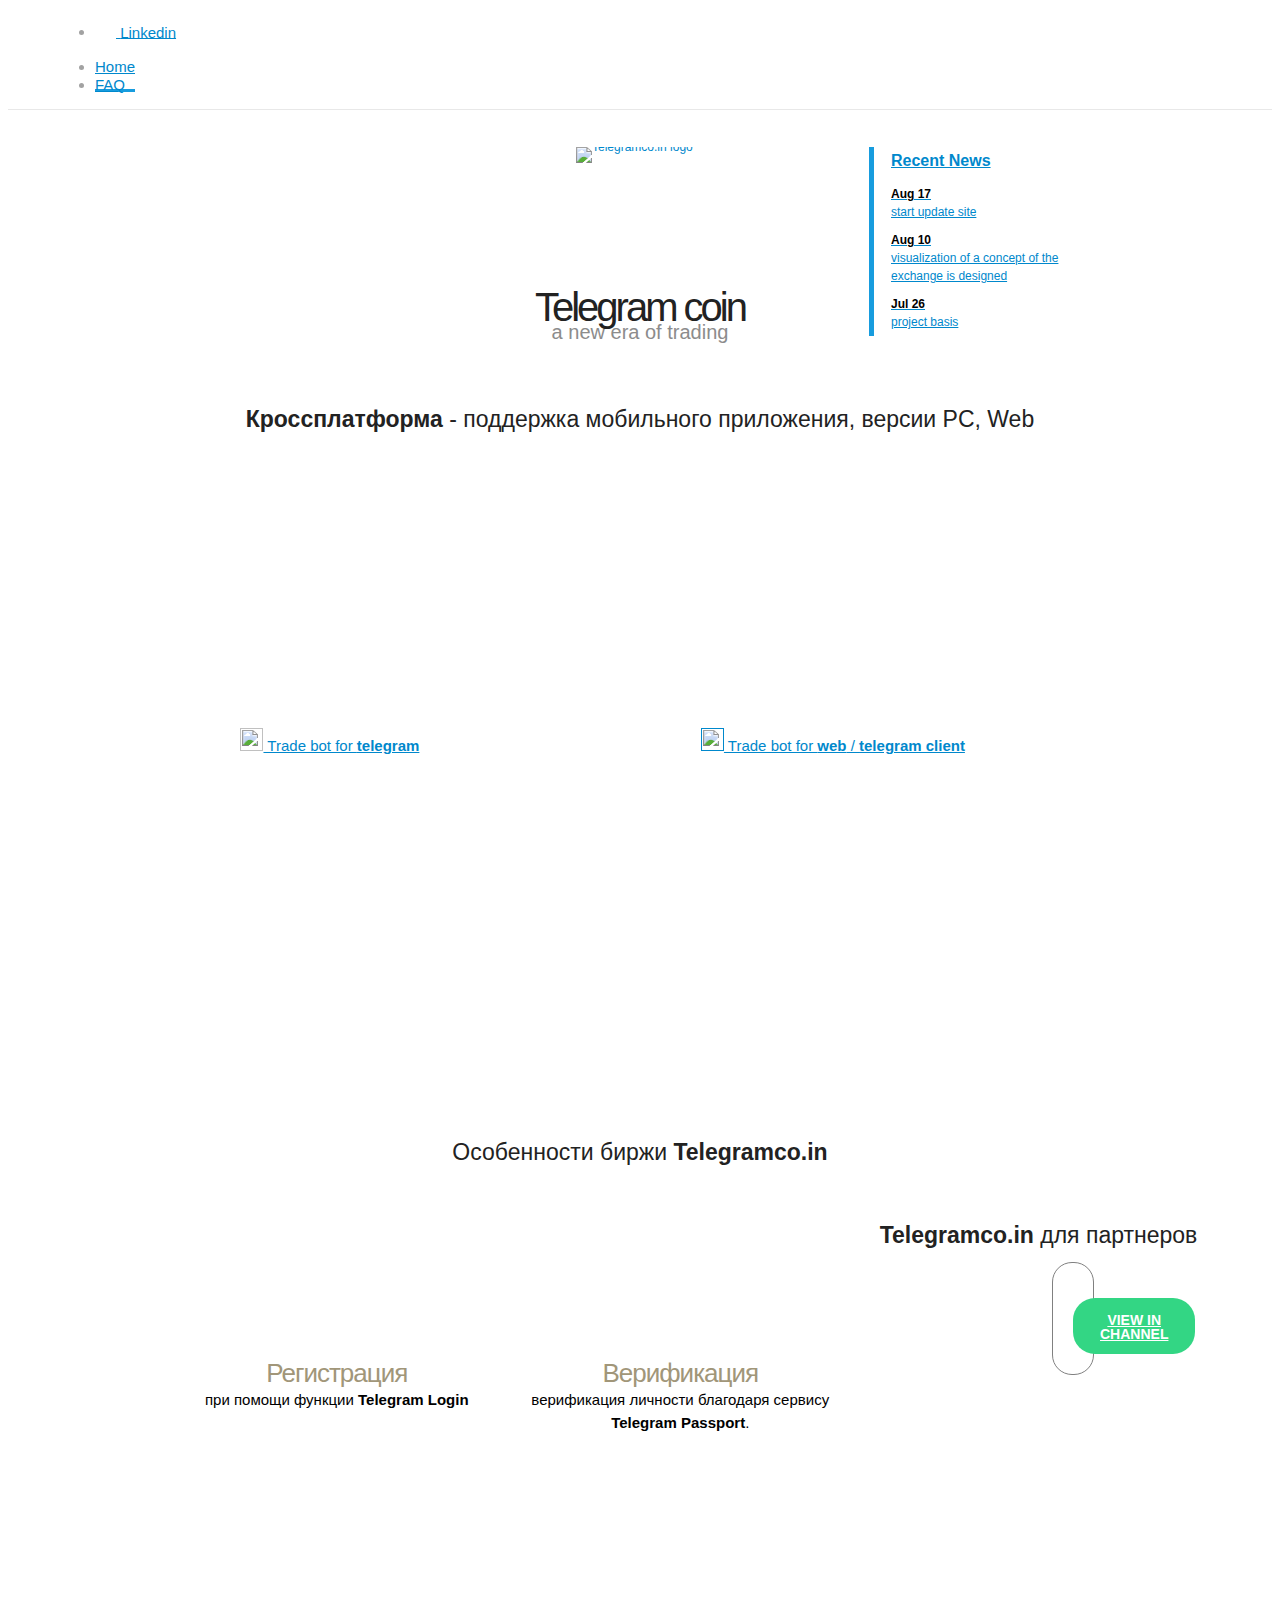
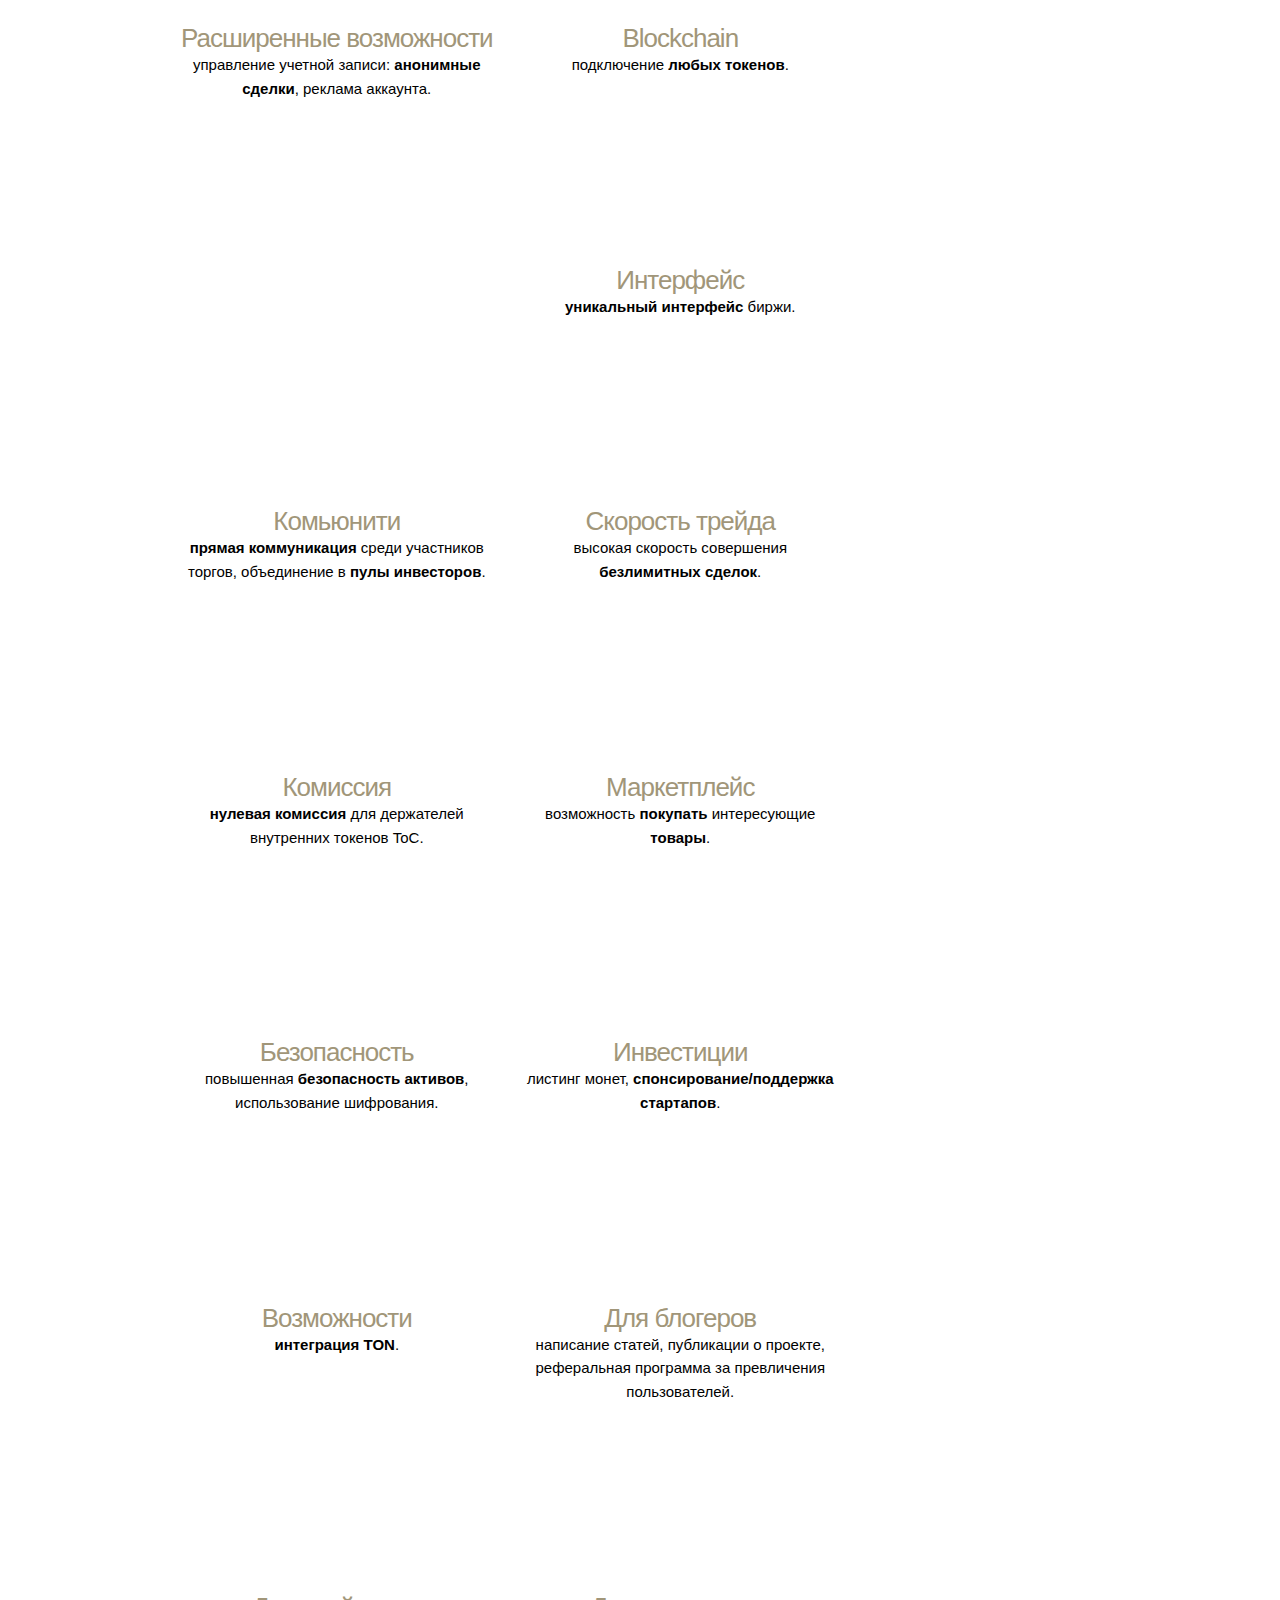
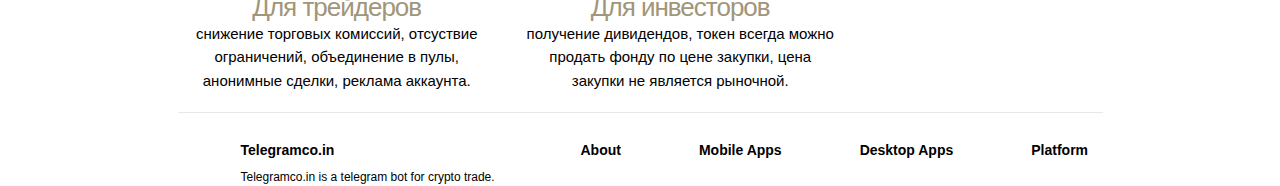
==== commit d5039654: "Add files via upload" ====
--- a/index.html
+++ b/index.html
@@ -266,8 +266,8 @@
 						    </div>
 						</div>
 					</div>
-					<div class="tl_main_download_desktop_section">
-					    <h3 class="tl_main_download_desktop_header">TOC Fund</h3>
+					<!--div class="tl_main_download_desktop_section">
+					    <h3 class="tl_main_download_desktop_header">Фонд токена TOC</h3>
 					</div>
 					<div id="dev_page_content_wrap" class=" dev_faq_page">
 						<div id="dev_page_content" class="mobile_main_content" dir="auto">
@@ -279,7 +279,7 @@
 								Дивиденды TOC: 50% от заработка биржи идет в фонд дивидендов. Дивиденды будут поступать в тех валютах, в которой их получает биржа во время торгов.
 							</p>
 						</div>
-					</div>
+					</div-->
   					<div class="tl_main_cards clearfix" style="align-items: center; align-content: center;">
     					<div style="border:grey solid 1px;border-radius:20px;padding:20px;margin:0 200px;">
       						<div class="">
